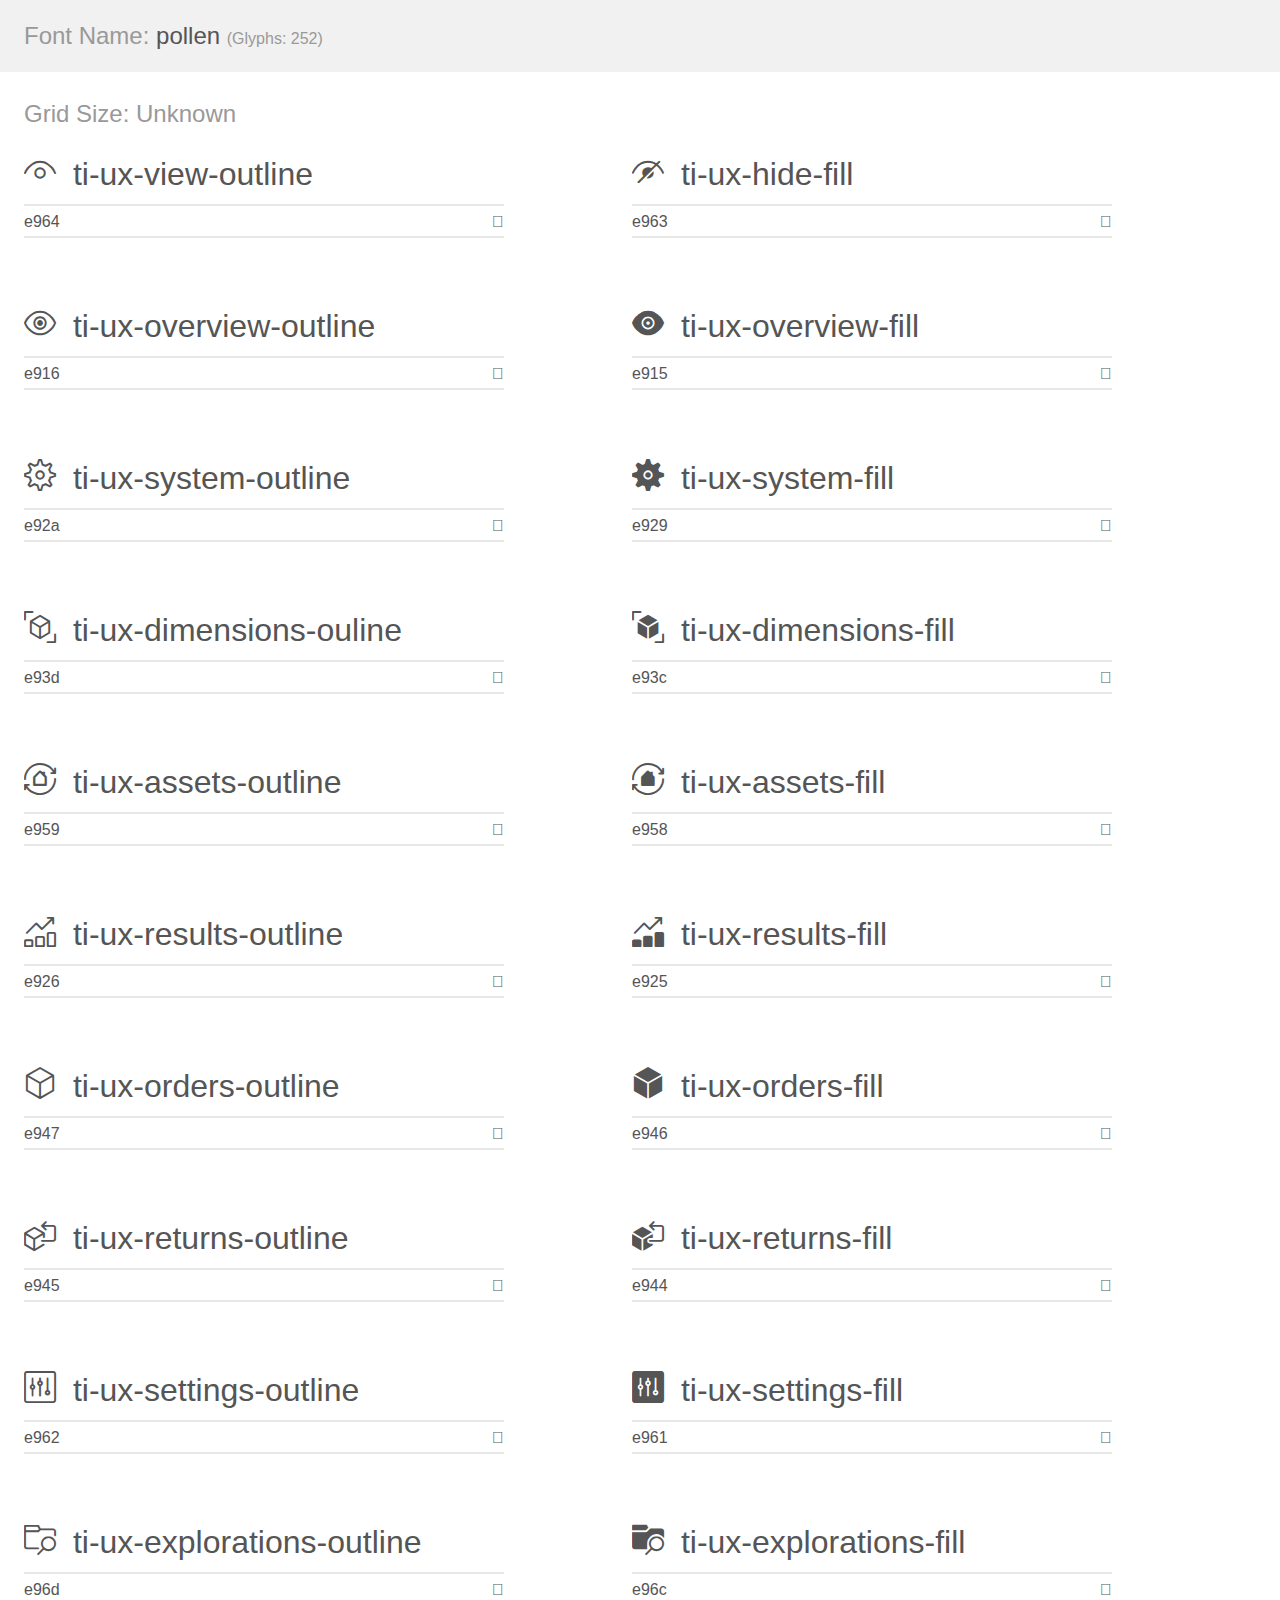
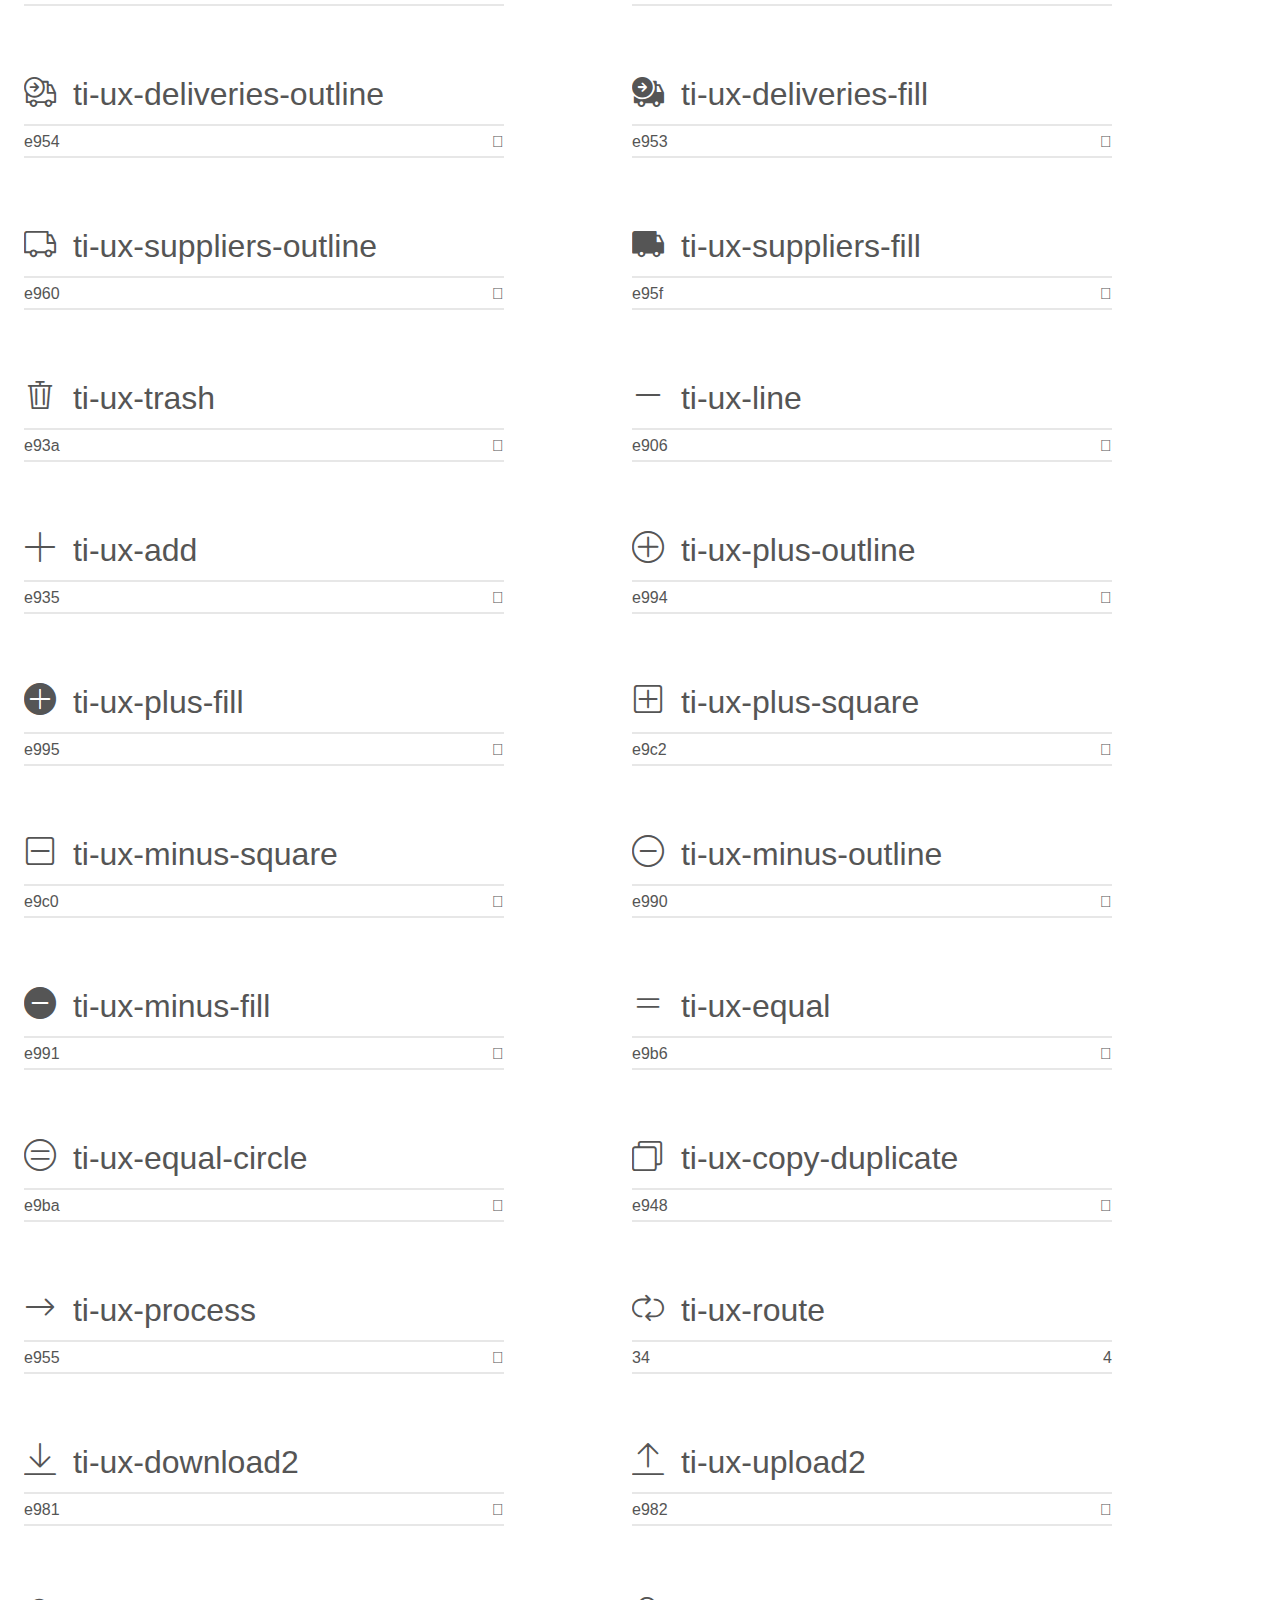
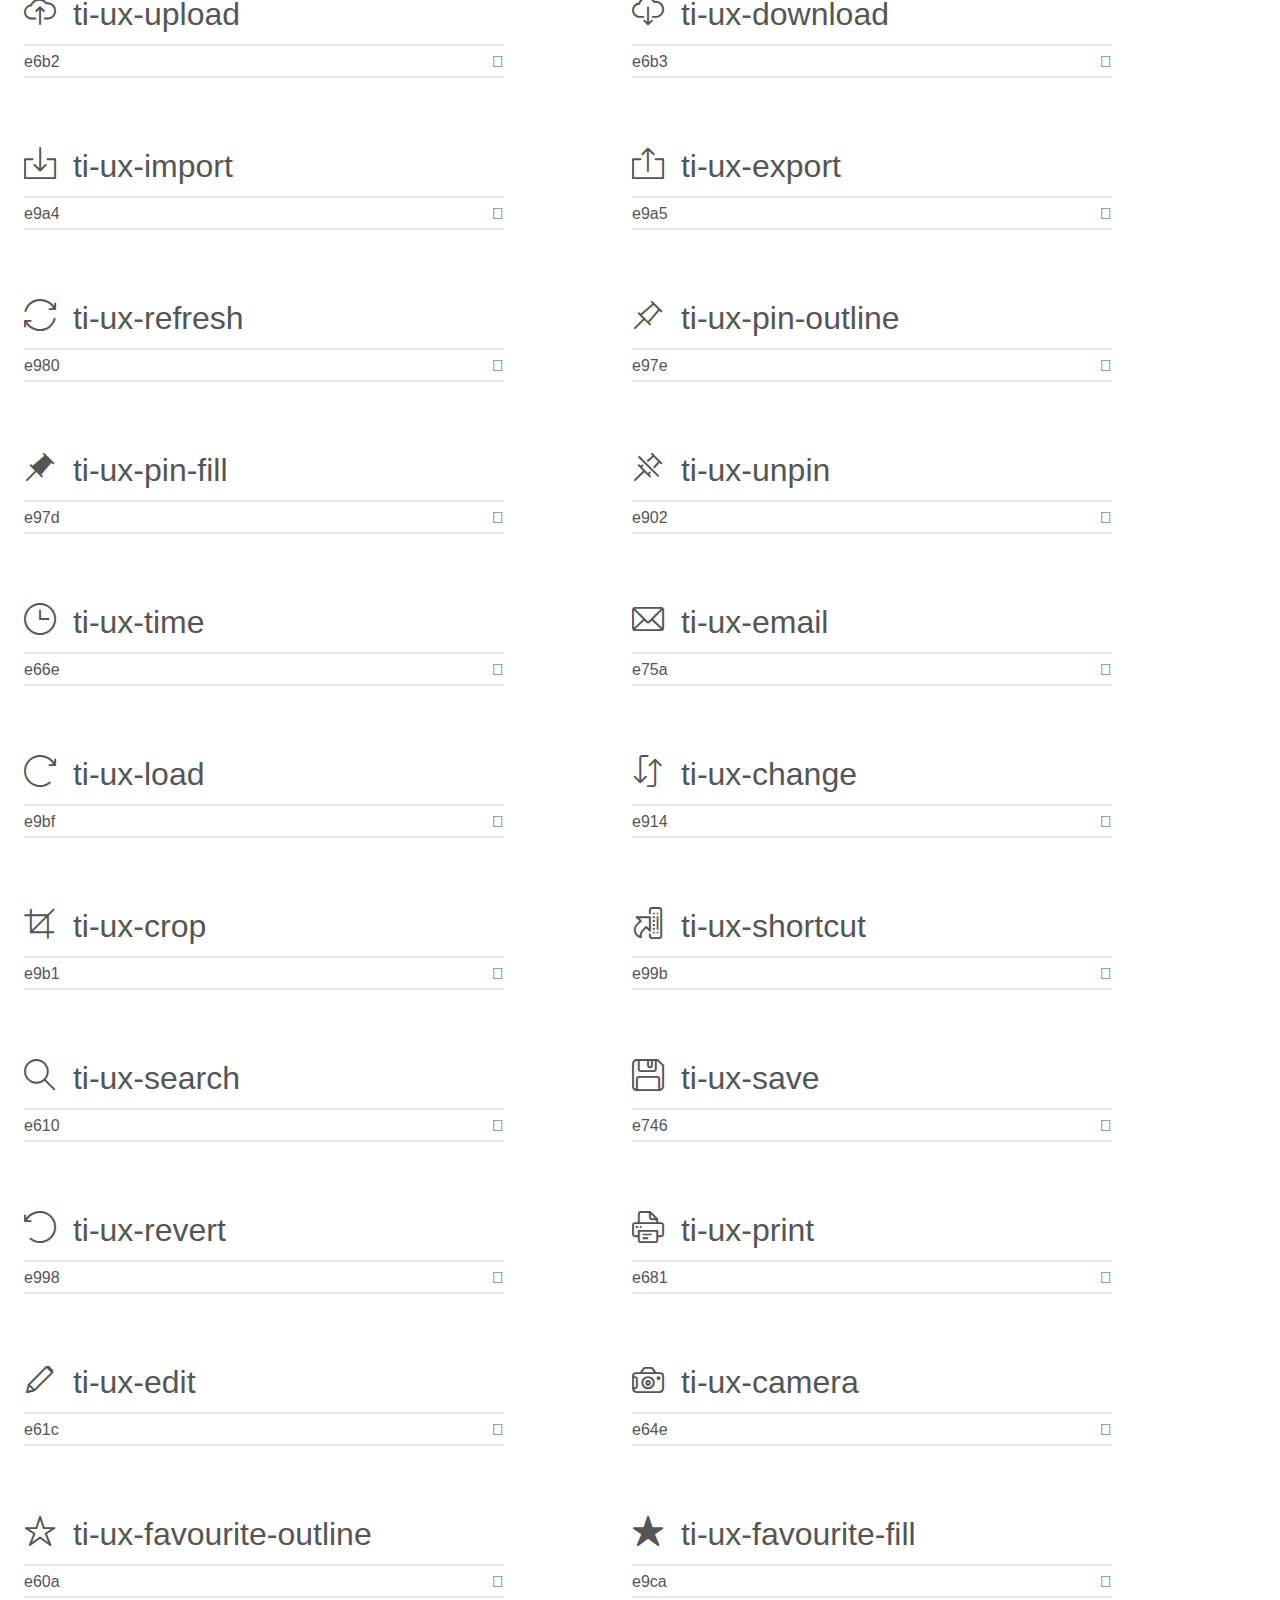
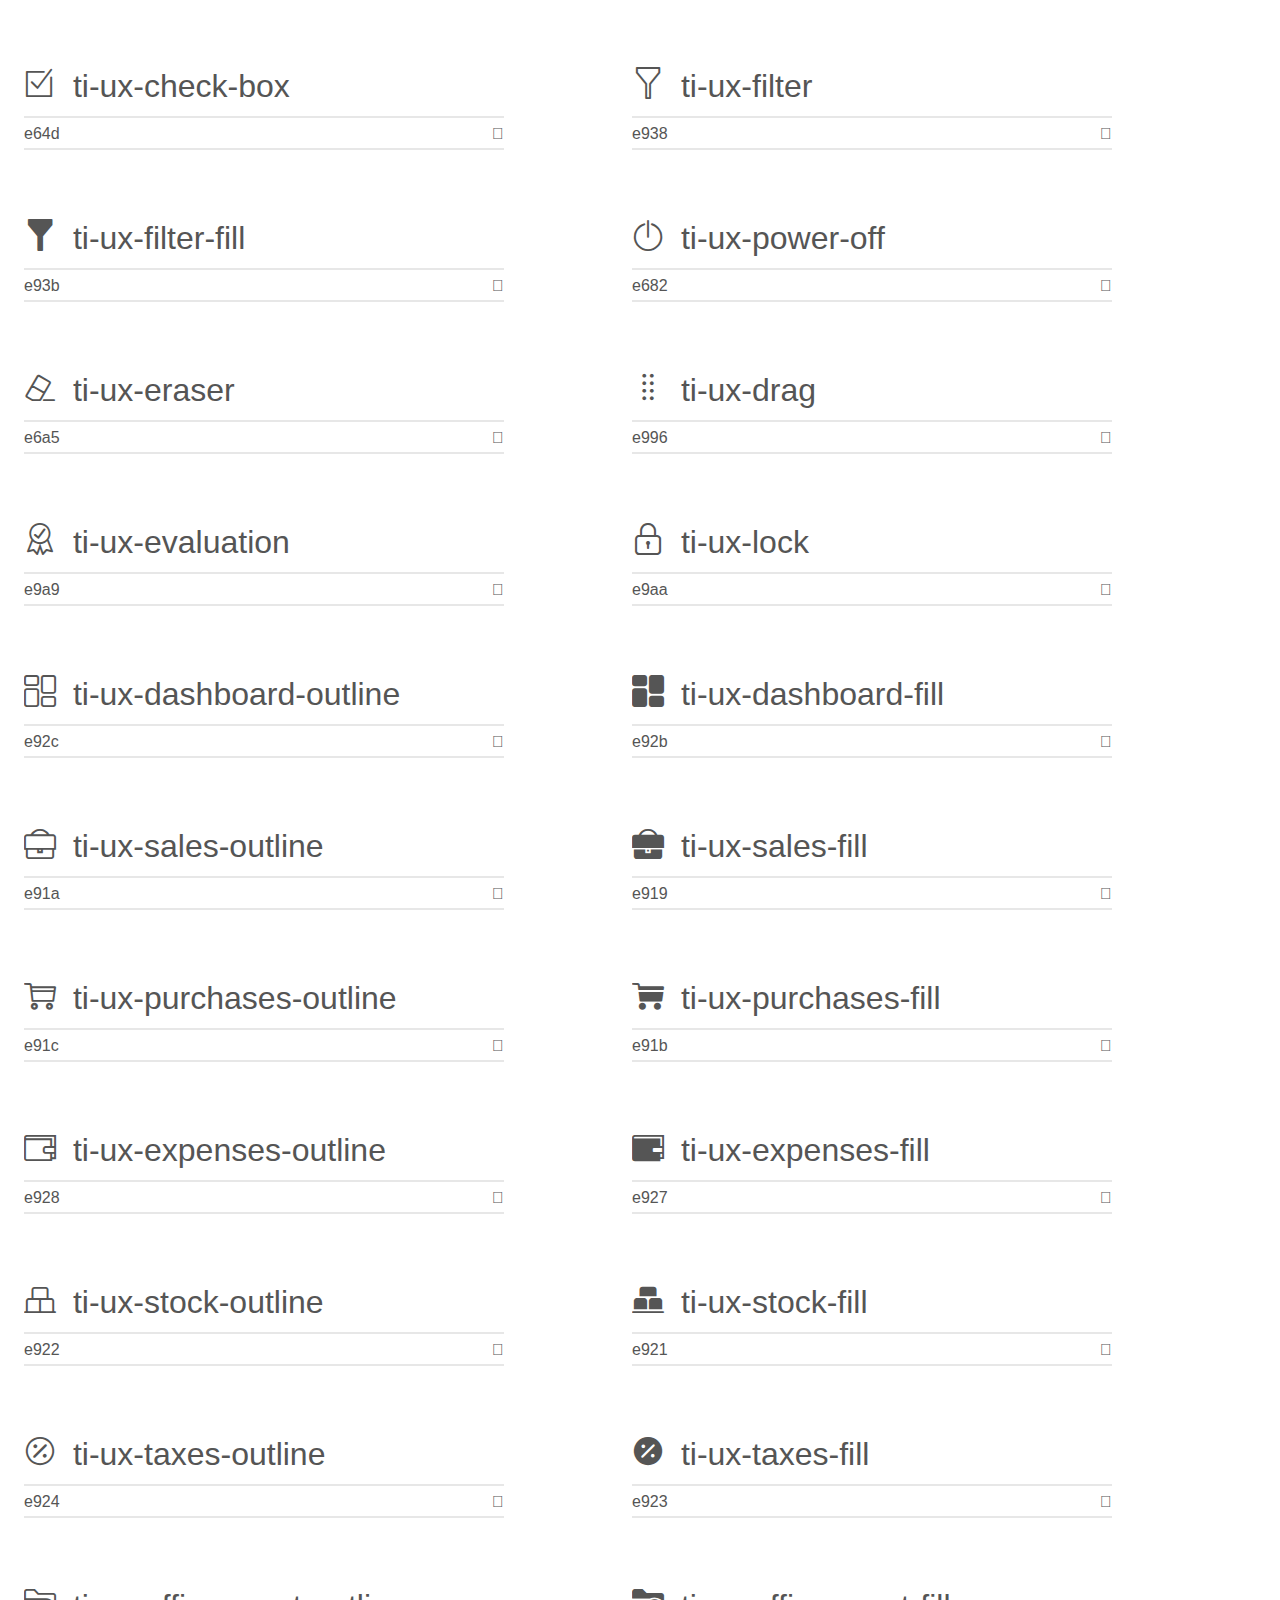
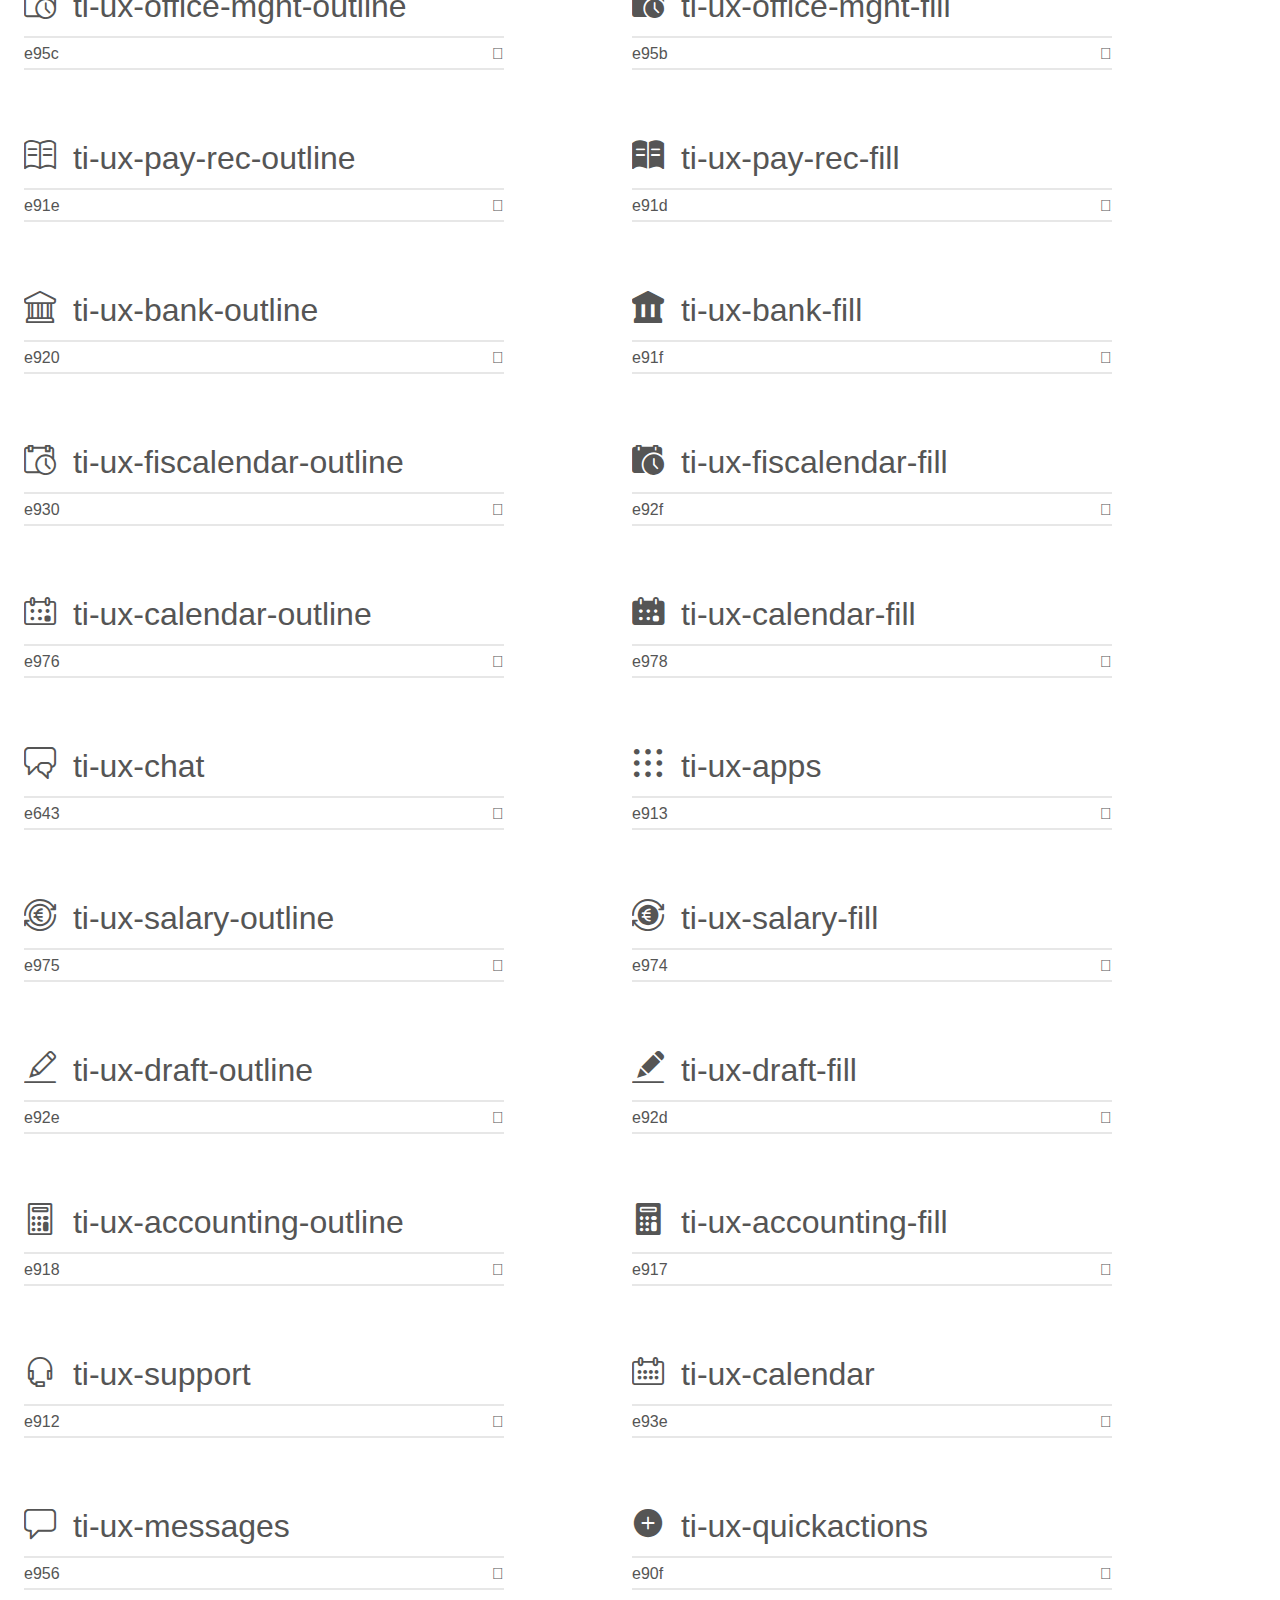
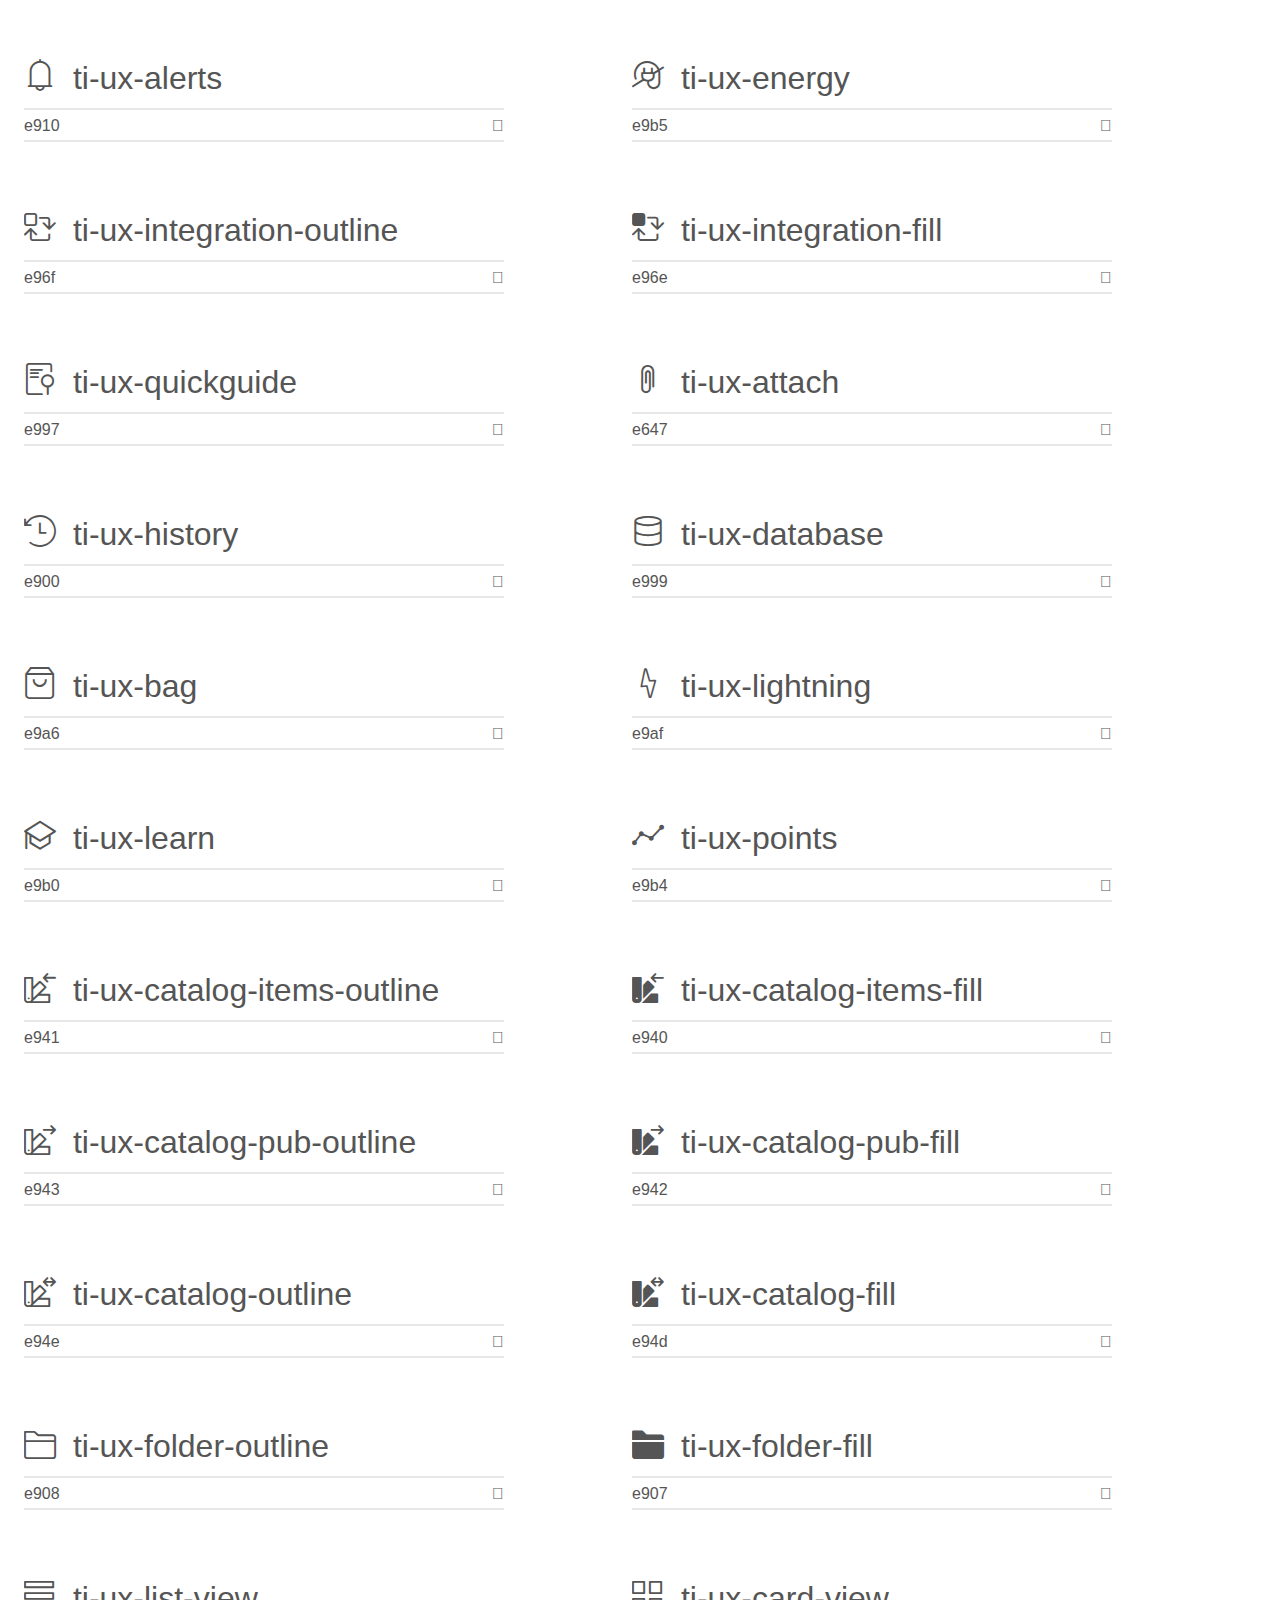
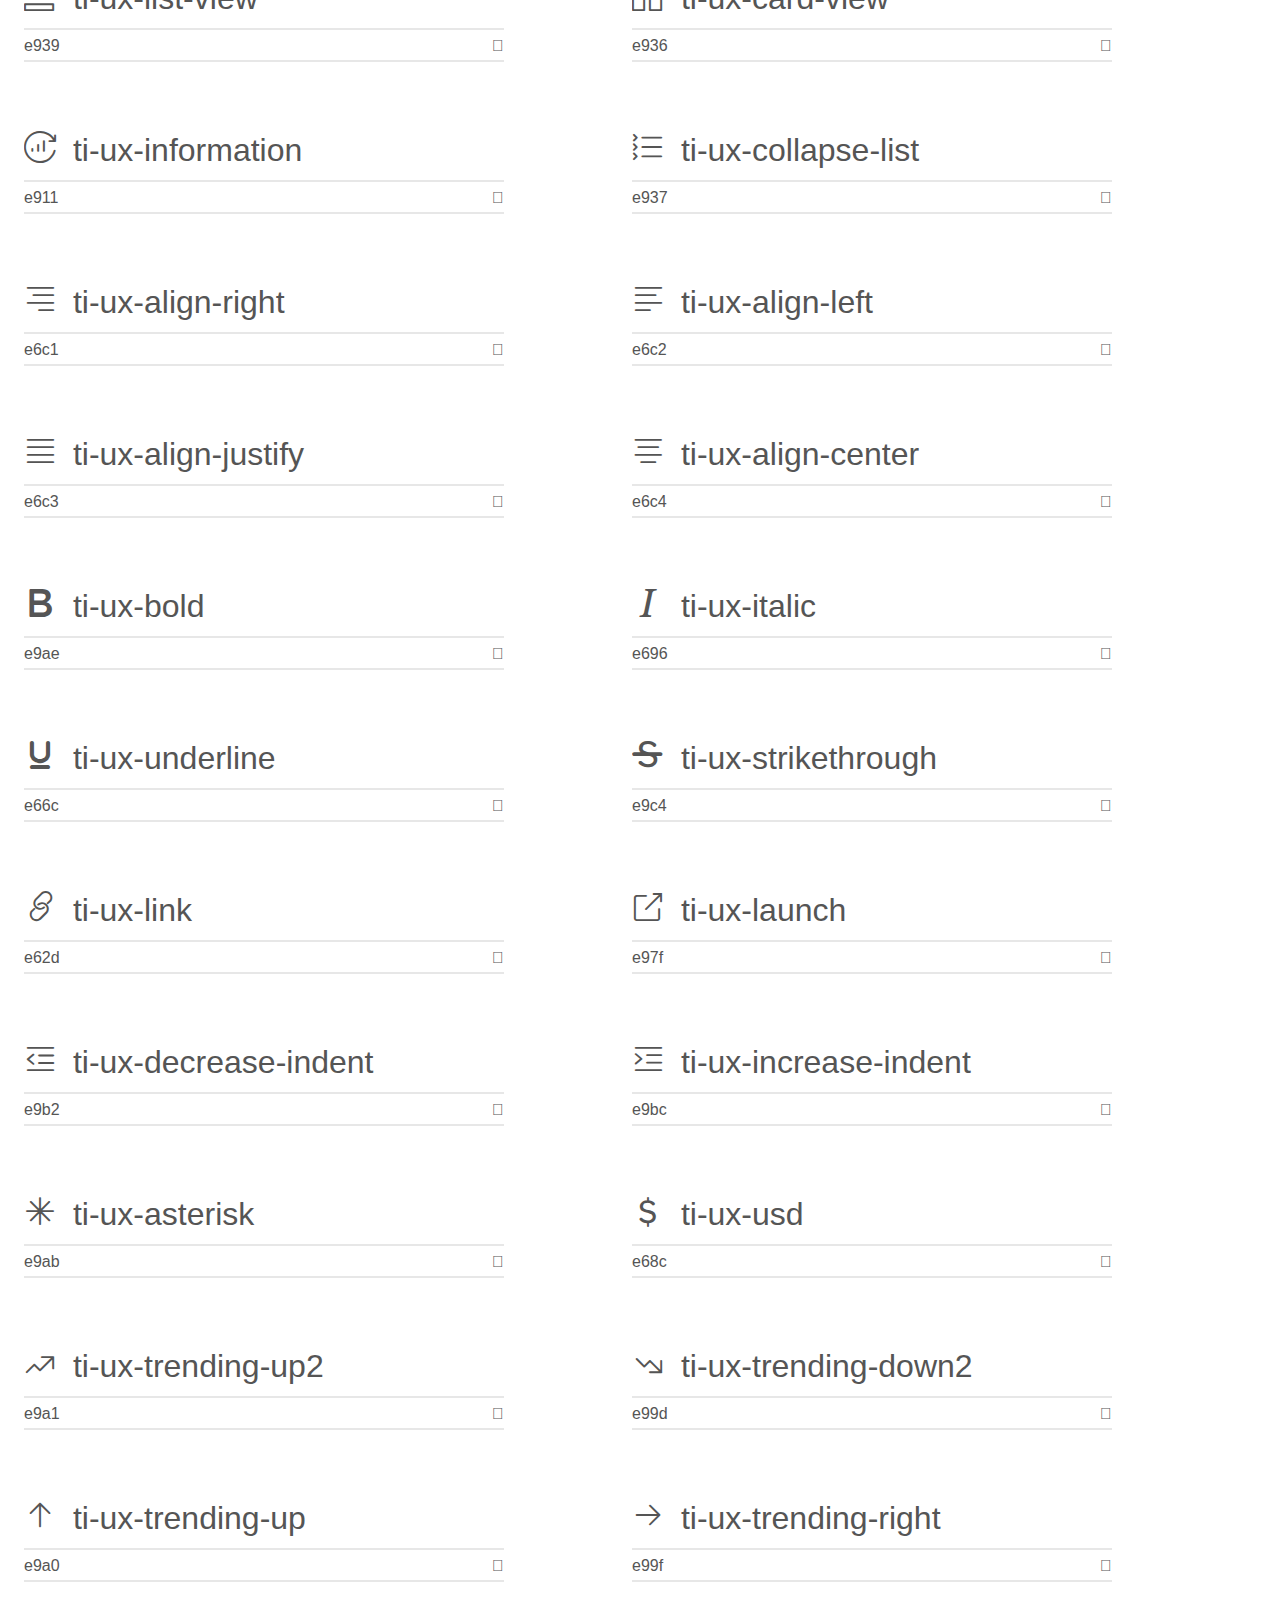
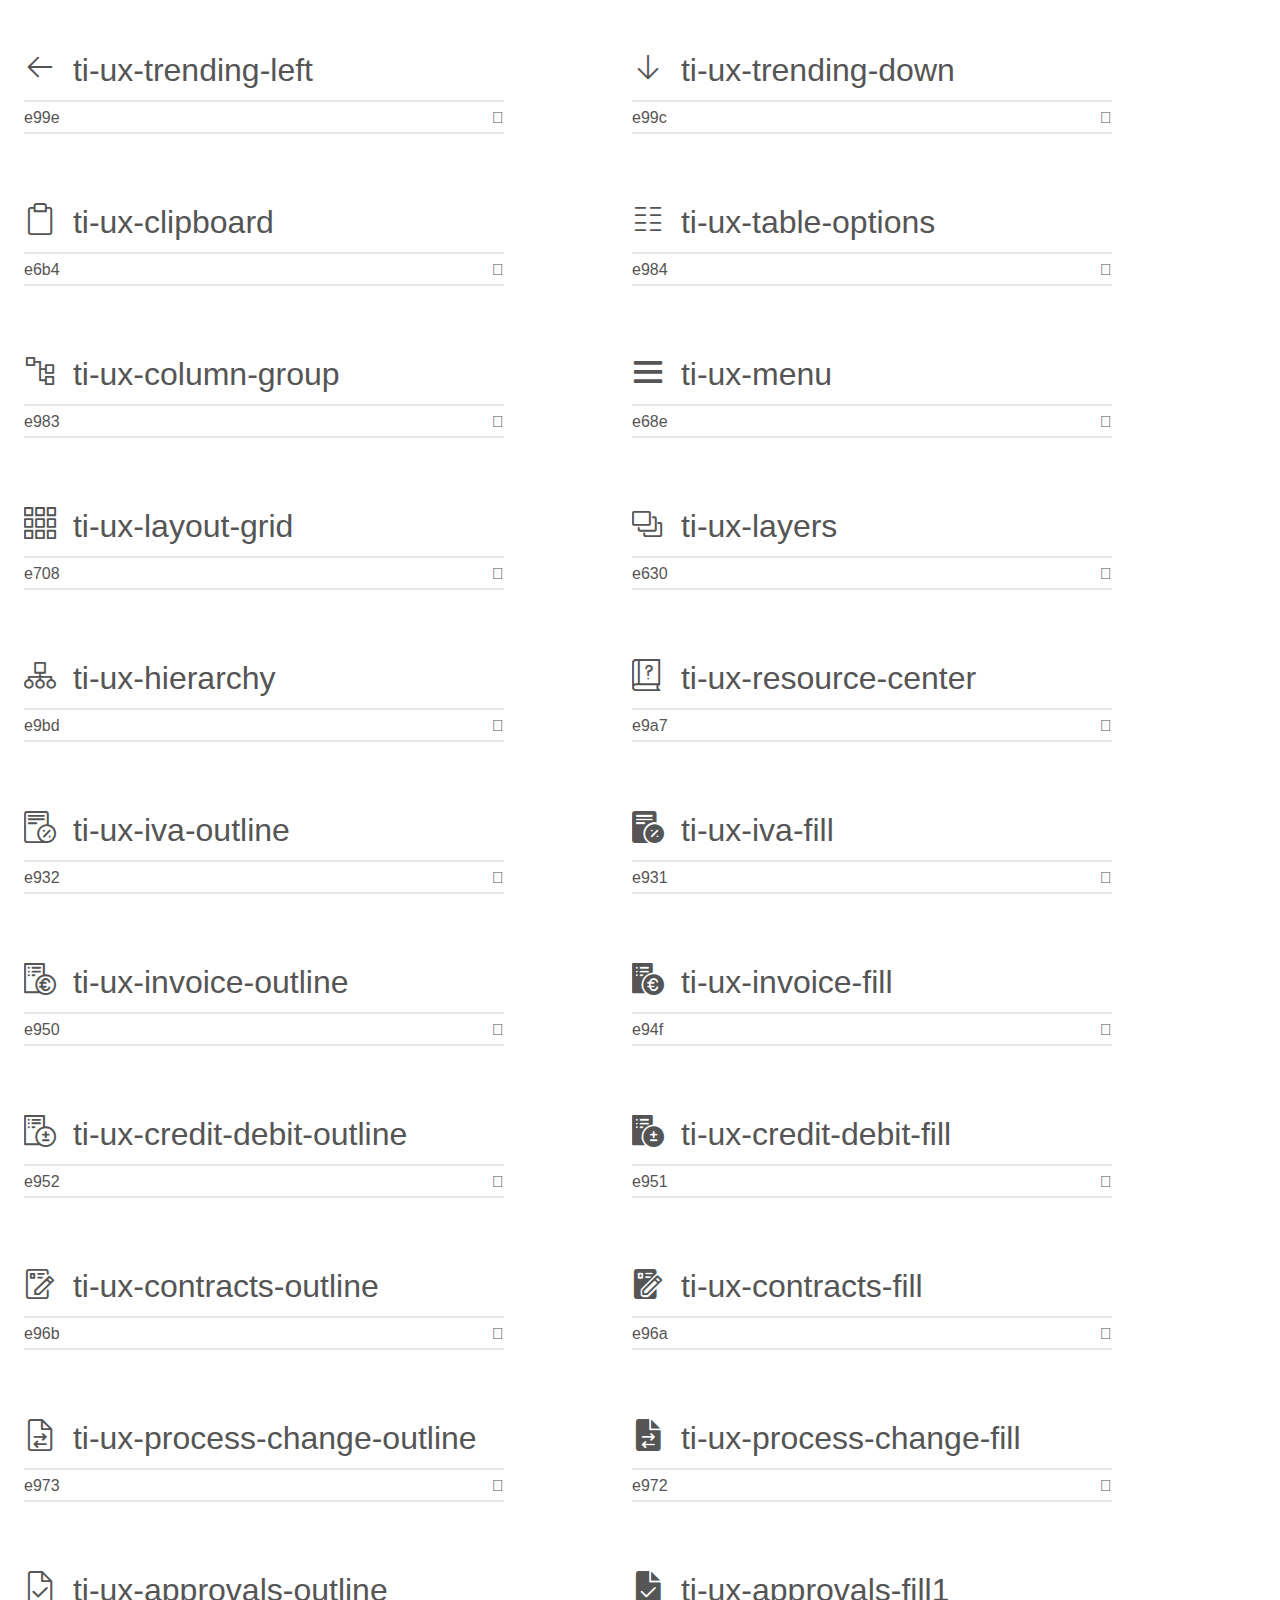
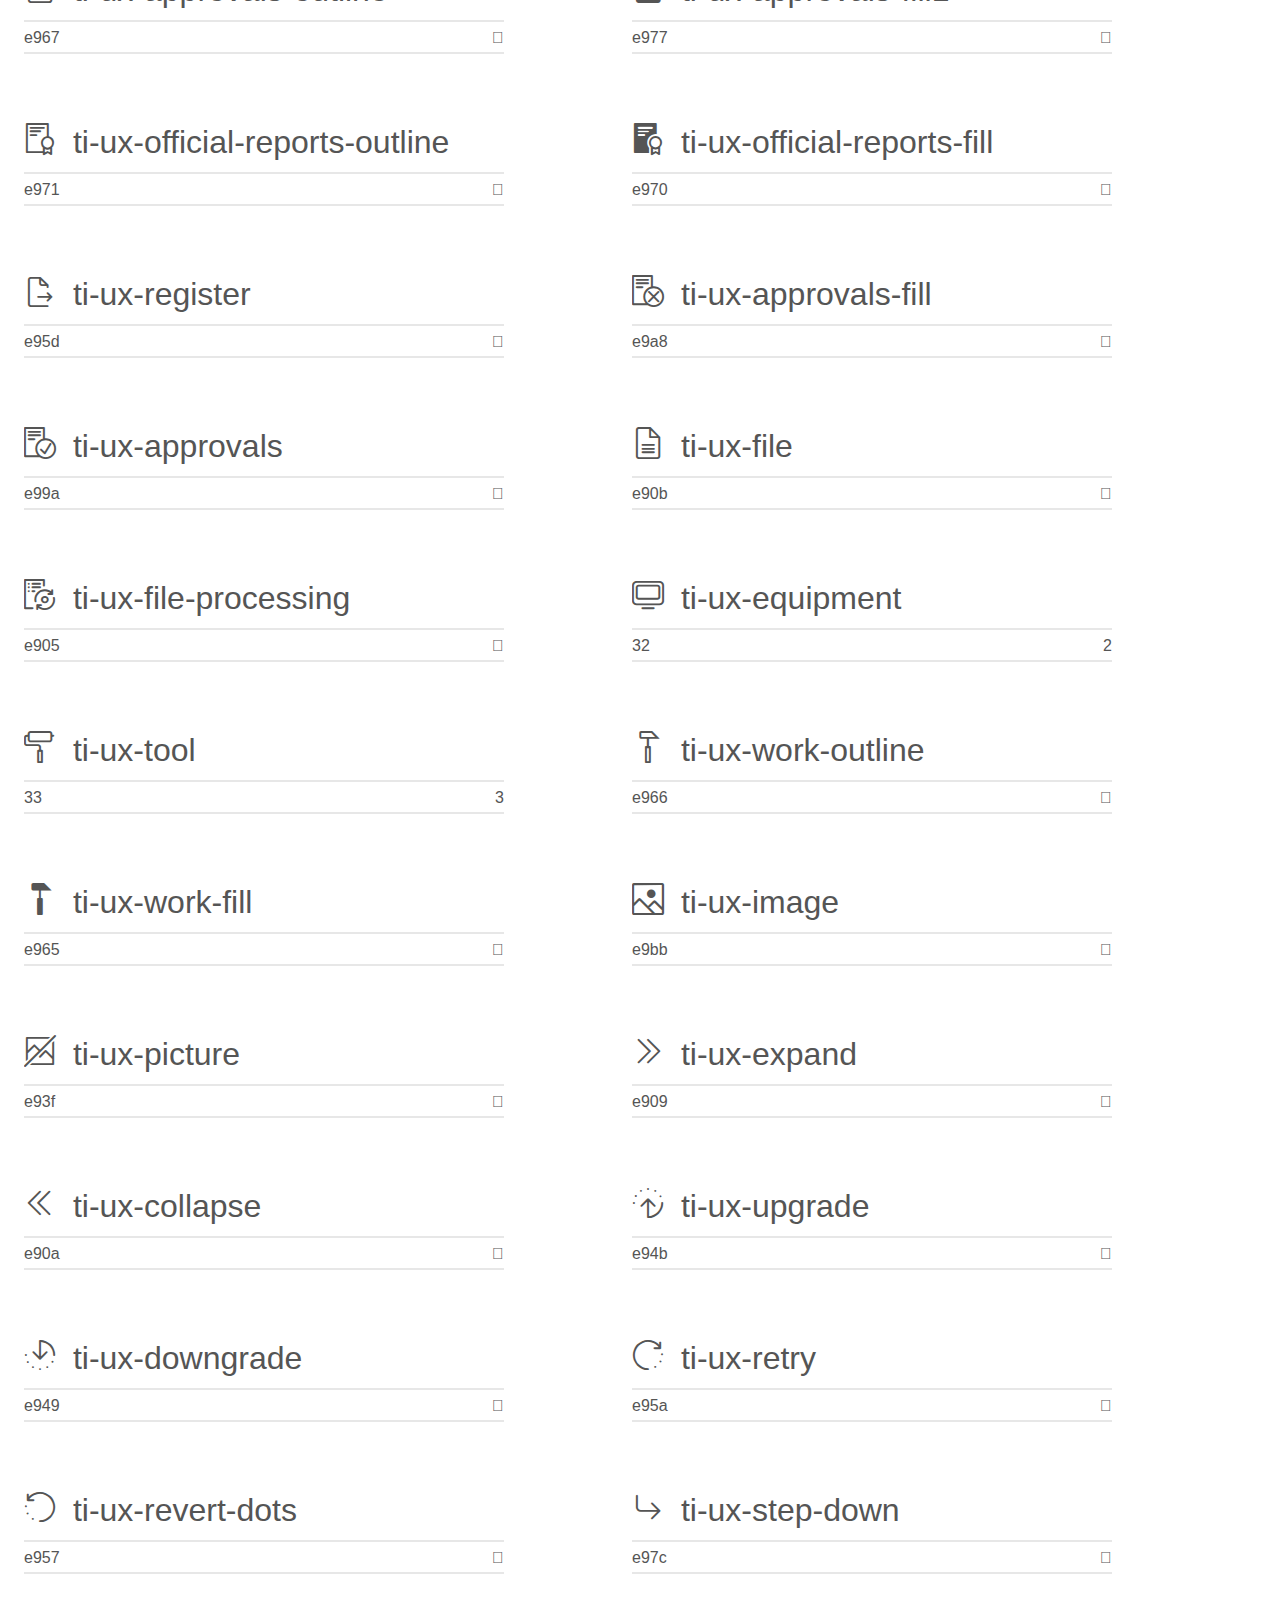
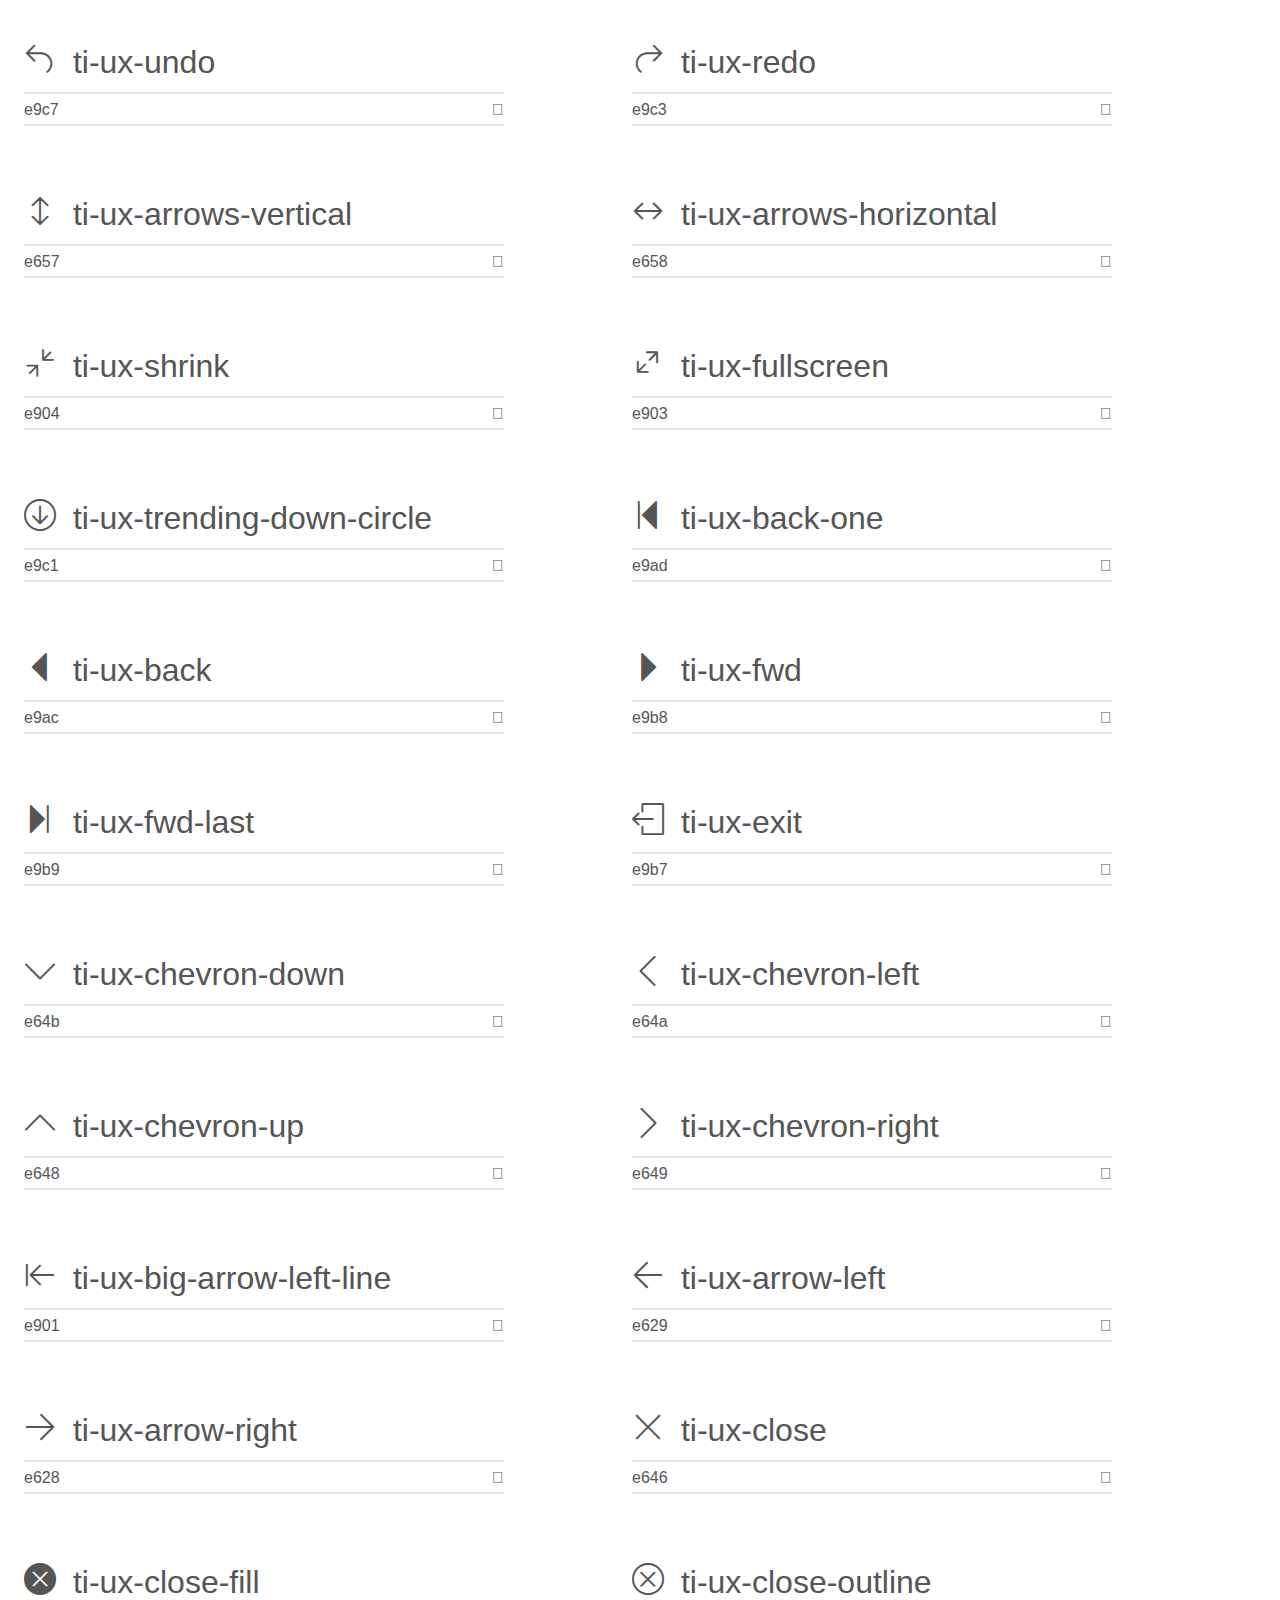
==== index.html @ dc91e749 "Create index file" ====
<!doctype html>
<html>
<head>
    <meta charset="utf-8">
    <title>IcoMoon Demo</title>
    <meta name="description" content="An Icon Font Generated By IcoMoon.io">
    <meta name="viewport" content="width=device-width, initial-scale=1">
    <link rel="stylesheet" href="demo-files/demo.css">
    <link rel="stylesheet" href="style.css"></head>
<body>
    <div class="bgc1 clearfix">
        <h1 class="mhmm mvm"><span class="fgc1">Font Name:</span> pollen <small class="fgc1">(Glyphs:&nbsp;252)</small></h1>
    </div>
    <div class="clearfix mhl ptl">
        <h1 class="mvm mtn fgc1">Grid Size: Unknown</h1>
        <div class="glyph fs1">
            <div class="clearfix bshadow0 pbs">
                <span class="ti-ux-view-outline"></span>
                <span class="mls"> ti-ux-view-outline</span>
            </div>
            <fieldset class="fs0 size1of1 clearfix hidden-false">
                <input type="text" readonly value="e964" class="unit size1of2" />
                <input type="text" maxlength="1" readonly value="&#xe964;" class="unitRight size1of2 talign-right" />
            </fieldset>
            <div class="fs0 bshadow0 clearfix hidden-true">
                <span class="unit pvs fgc1">liga: </span>
                <input type="text" readonly value="" class="liga unitRight" />
            </div>
        </div>
        <div class="glyph fs1">
            <div class="clearfix bshadow0 pbs">
                <span class="ti-ux-hide-fill"></span>
                <span class="mls"> ti-ux-hide-fill</span>
            </div>
            <fieldset class="fs0 size1of1 clearfix hidden-false">
                <input type="text" readonly value="e963" class="unit size1of2" />
                <input type="text" maxlength="1" readonly value="&#xe963;" class="unitRight size1of2 talign-right" />
            </fieldset>
            <div class="fs0 bshadow0 clearfix hidden-true">
                <span class="unit pvs fgc1">liga: </span>
                <input type="text" readonly value="" class="liga unitRight" />
            </div>
        </div>
        <div class="glyph fs1">
            <div class="clearfix bshadow0 pbs">
                <span class="ti-ux-overview-outline"></span>
                <span class="mls"> ti-ux-overview-outline</span>
            </div>
            <fieldset class="fs0 size1of1 clearfix hidden-false">
                <input type="text" readonly value="e916" class="unit size1of2" />
                <input type="text" maxlength="1" readonly value="&#xe916;" class="unitRight size1of2 talign-right" />
            </fieldset>
            <div class="fs0 bshadow0 clearfix hidden-true">
                <span class="unit pvs fgc1">liga: </span>
                <input type="text" readonly value="" class="liga unitRight" />
            </div>
        </div>
        <div class="glyph fs1">
            <div class="clearfix bshadow0 pbs">
                <span class="ti-ux-overview-fill"></span>
                <span class="mls"> ti-ux-overview-fill</span>
            </div>
            <fieldset class="fs0 size1of1 clearfix hidden-false">
                <input type="text" readonly value="e915" class="unit size1of2" />
                <input type="text" maxlength="1" readonly value="&#xe915;" class="unitRight size1of2 talign-right" />
            </fieldset>
            <div class="fs0 bshadow0 clearfix hidden-true">
                <span class="unit pvs fgc1">liga: </span>
                <input type="text" readonly value="" class="liga unitRight" />
            </div>
        </div>
        <div class="glyph fs1">
            <div class="clearfix bshadow0 pbs">
                <span class="ti-ux-system-outline"></span>
                <span class="mls"> ti-ux-system-outline</span>
            </div>
            <fieldset class="fs0 size1of1 clearfix hidden-false">
                <input type="text" readonly value="e92a" class="unit size1of2" />
                <input type="text" maxlength="1" readonly value="&#xe92a;" class="unitRight size1of2 talign-right" />
            </fieldset>
            <div class="fs0 bshadow0 clearfix hidden-true">
                <span class="unit pvs fgc1">liga: </span>
                <input type="text" readonly value="" class="liga unitRight" />
            </div>
        </div>
        <div class="glyph fs1">
            <div class="clearfix bshadow0 pbs">
                <span class="ti-ux-system-fill"></span>
                <span class="mls"> ti-ux-system-fill</span>
            </div>
            <fieldset class="fs0 size1of1 clearfix hidden-false">
                <input type="text" readonly value="e929" class="unit size1of2" />
                <input type="text" maxlength="1" readonly value="&#xe929;" class="unitRight size1of2 talign-right" />
            </fieldset>
            <div class="fs0 bshadow0 clearfix hidden-true">
                <span class="unit pvs fgc1">liga: </span>
                <input type="text" readonly value="" class="liga unitRight" />
            </div>
        </div>
        <div class="glyph fs1">
            <div class="clearfix bshadow0 pbs">
                <span class="ti-ux-dimensions-ouline"></span>
                <span class="mls"> ti-ux-dimensions-ouline</span>
            </div>
            <fieldset class="fs0 size1of1 clearfix hidden-false">
                <input type="text" readonly value="e93d" class="unit size1of2" />
                <input type="text" maxlength="1" readonly value="&#xe93d;" class="unitRight size1of2 talign-right" />
            </fieldset>
            <div class="fs0 bshadow0 clearfix hidden-true">
                <span class="unit pvs fgc1">liga: </span>
                <input type="text" readonly value="" class="liga unitRight" />
            </div>
        </div>
        <div class="glyph fs1">
            <div class="clearfix bshadow0 pbs">
                <span class="ti-ux-dimensions-fill"></span>
                <span class="mls"> ti-ux-dimensions-fill</span>
            </div>
            <fieldset class="fs0 size1of1 clearfix hidden-false">
                <input type="text" readonly value="e93c" class="unit size1of2" />
                <input type="text" maxlength="1" readonly value="&#xe93c;" class="unitRight size1of2 talign-right" />
            </fieldset>
            <div class="fs0 bshadow0 clearfix hidden-true">
                <span class="unit pvs fgc1">liga: </span>
                <input type="text" readonly value="" class="liga unitRight" />
            </div>
        </div>
        <div class="glyph fs1">
            <div class="clearfix bshadow0 pbs">
                <span class="ti-ux-assets-outline"></span>
                <span class="mls"> ti-ux-assets-outline</span>
            </div>
            <fieldset class="fs0 size1of1 clearfix hidden-false">
                <input type="text" readonly value="e959" class="unit size1of2" />
                <input type="text" maxlength="1" readonly value="&#xe959;" class="unitRight size1of2 talign-right" />
            </fieldset>
            <div class="fs0 bshadow0 clearfix hidden-true">
                <span class="unit pvs fgc1">liga: </span>
                <input type="text" readonly value="" class="liga unitRight" />
            </div>
        </div>
        <div class="glyph fs1">
            <div class="clearfix bshadow0 pbs">
                <span class="ti-ux-assets-fill"></span>
                <span class="mls"> ti-ux-assets-fill</span>
            </div>
            <fieldset class="fs0 size1of1 clearfix hidden-false">
                <input type="text" readonly value="e958" class="unit size1of2" />
                <input type="text" maxlength="1" readonly value="&#xe958;" class="unitRight size1of2 talign-right" />
            </fieldset>
            <div class="fs0 bshadow0 clearfix hidden-true">
                <span class="unit pvs fgc1">liga: </span>
                <input type="text" readonly value="" class="liga unitRight" />
            </div>
        </div>
        <div class="glyph fs1">
            <div class="clearfix bshadow0 pbs">
                <span class="ti-ux-results-outline"></span>
                <span class="mls"> ti-ux-results-outline</span>
            </div>
            <fieldset class="fs0 size1of1 clearfix hidden-false">
                <input type="text" readonly value="e926" class="unit size1of2" />
                <input type="text" maxlength="1" readonly value="&#xe926;" class="unitRight size1of2 talign-right" />
            </fieldset>
            <div class="fs0 bshadow0 clearfix hidden-true">
                <span class="unit pvs fgc1">liga: </span>
                <input type="text" readonly value="" class="liga unitRight" />
            </div>
        </div>
        <div class="glyph fs1">
            <div class="clearfix bshadow0 pbs">
                <span class="ti-ux-results-fill"></span>
                <span class="mls"> ti-ux-results-fill</span>
            </div>
            <fieldset class="fs0 size1of1 clearfix hidden-false">
                <input type="text" readonly value="e925" class="unit size1of2" />
                <input type="text" maxlength="1" readonly value="&#xe925;" class="unitRight size1of2 talign-right" />
            </fieldset>
            <div class="fs0 bshadow0 clearfix hidden-true">
                <span class="unit pvs fgc1">liga: </span>
                <input type="text" readonly value="" class="liga unitRight" />
            </div>
        </div>
        <div class="glyph fs1">
            <div class="clearfix bshadow0 pbs">
                <span class="ti-ux-orders-outline"></span>
                <span class="mls"> ti-ux-orders-outline</span>
            </div>
            <fieldset class="fs0 size1of1 clearfix hidden-false">
                <input type="text" readonly value="e947" class="unit size1of2" />
                <input type="text" maxlength="1" readonly value="&#xe947;" class="unitRight size1of2 talign-right" />
            </fieldset>
            <div class="fs0 bshadow0 clearfix hidden-true">
                <span class="unit pvs fgc1">liga: </span>
                <input type="text" readonly value="" class="liga unitRight" />
            </div>
        </div>
        <div class="glyph fs1">
            <div class="clearfix bshadow0 pbs">
                <span class="ti-ux-orders-fill"></span>
                <span class="mls"> ti-ux-orders-fill</span>
            </div>
            <fieldset class="fs0 size1of1 clearfix hidden-false">
                <input type="text" readonly value="e946" class="unit size1of2" />
                <input type="text" maxlength="1" readonly value="&#xe946;" class="unitRight size1of2 talign-right" />
            </fieldset>
            <div class="fs0 bshadow0 clearfix hidden-true">
                <span class="unit pvs fgc1">liga: </span>
                <input type="text" readonly value="" class="liga unitRight" />
            </div>
        </div>
        <div class="glyph fs1">
            <div class="clearfix bshadow0 pbs">
                <span class="ti-ux-returns-outline"></span>
                <span class="mls"> ti-ux-returns-outline</span>
            </div>
            <fieldset class="fs0 size1of1 clearfix hidden-false">
                <input type="text" readonly value="e945" class="unit size1of2" />
                <input type="text" maxlength="1" readonly value="&#xe945;" class="unitRight size1of2 talign-right" />
            </fieldset>
            <div class="fs0 bshadow0 clearfix hidden-true">
                <span class="unit pvs fgc1">liga: </span>
                <input type="text" readonly value="" class="liga unitRight" />
            </div>
        </div>
        <div class="glyph fs1">
            <div class="clearfix bshadow0 pbs">
                <span class="ti-ux-returns-fill"></span>
                <span class="mls"> ti-ux-returns-fill</span>
            </div>
            <fieldset class="fs0 size1of1 clearfix hidden-false">
                <input type="text" readonly value="e944" class="unit size1of2" />
                <input type="text" maxlength="1" readonly value="&#xe944;" class="unitRight size1of2 talign-right" />
            </fieldset>
            <div class="fs0 bshadow0 clearfix hidden-true">
                <span class="unit pvs fgc1">liga: </span>
                <input type="text" readonly value="" class="liga unitRight" />
            </div>
        </div>
        <div class="glyph fs1">
            <div class="clearfix bshadow0 pbs">
                <span class="ti-ux-settings-outline"></span>
                <span class="mls"> ti-ux-settings-outline</span>
            </div>
            <fieldset class="fs0 size1of1 clearfix hidden-false">
                <input type="text" readonly value="e962" class="unit size1of2" />
                <input type="text" maxlength="1" readonly value="&#xe962;" class="unitRight size1of2 talign-right" />
            </fieldset>
            <div class="fs0 bshadow0 clearfix hidden-true">
                <span class="unit pvs fgc1">liga: </span>
                <input type="text" readonly value="" class="liga unitRight" />
            </div>
        </div>
        <div class="glyph fs1">
            <div class="clearfix bshadow0 pbs">
                <span class="ti-ux-settings-fill"></span>
                <span class="mls"> ti-ux-settings-fill</span>
            </div>
            <fieldset class="fs0 size1of1 clearfix hidden-false">
                <input type="text" readonly value="e961" class="unit size1of2" />
                <input type="text" maxlength="1" readonly value="&#xe961;" class="unitRight size1of2 talign-right" />
            </fieldset>
            <div class="fs0 bshadow0 clearfix hidden-true">
                <span class="unit pvs fgc1">liga: </span>
                <input type="text" readonly value="" class="liga unitRight" />
            </div>
        </div>
        <div class="glyph fs1">
            <div class="clearfix bshadow0 pbs">
                <span class="ti-ux-explorations-outline"></span>
                <span class="mls"> ti-ux-explorations-outline</span>
            </div>
            <fieldset class="fs0 size1of1 clearfix hidden-false">
                <input type="text" readonly value="e96d" class="unit size1of2" />
                <input type="text" maxlength="1" readonly value="&#xe96d;" class="unitRight size1of2 talign-right" />
            </fieldset>
            <div class="fs0 bshadow0 clearfix hidden-true">
                <span class="unit pvs fgc1">liga: </span>
                <input type="text" readonly value="" class="liga unitRight" />
            </div>
        </div>
        <div class="glyph fs1">
            <div class="clearfix bshadow0 pbs">
                <span class="ti-ux-explorations-fill"></span>
                <span class="mls"> ti-ux-explorations-fill</span>
            </div>
            <fieldset class="fs0 size1of1 clearfix hidden-false">
                <input type="text" readonly value="e96c" class="unit size1of2" />
                <input type="text" maxlength="1" readonly value="&#xe96c;" class="unitRight size1of2 talign-right" />
            </fieldset>
            <div class="fs0 bshadow0 clearfix hidden-true">
                <span class="unit pvs fgc1">liga: </span>
                <input type="text" readonly value="" class="liga unitRight" />
            </div>
        </div>
        <div class="glyph fs1">
            <div class="clearfix bshadow0 pbs">
                <span class="ti-ux-deliveries-outline"></span>
                <span class="mls"> ti-ux-deliveries-outline</span>
            </div>
            <fieldset class="fs0 size1of1 clearfix hidden-false">
                <input type="text" readonly value="e954" class="unit size1of2" />
                <input type="text" maxlength="1" readonly value="&#xe954;" class="unitRight size1of2 talign-right" />
            </fieldset>
            <div class="fs0 bshadow0 clearfix hidden-true">
                <span class="unit pvs fgc1">liga: </span>
                <input type="text" readonly value="" class="liga unitRight" />
            </div>
        </div>
        <div class="glyph fs1">
            <div class="clearfix bshadow0 pbs">
                <span class="ti-ux-deliveries-fill"></span>
                <span class="mls"> ti-ux-deliveries-fill</span>
            </div>
            <fieldset class="fs0 size1of1 clearfix hidden-false">
                <input type="text" readonly value="e953" class="unit size1of2" />
                <input type="text" maxlength="1" readonly value="&#xe953;" class="unitRight size1of2 talign-right" />
            </fieldset>
            <div class="fs0 bshadow0 clearfix hidden-true">
                <span class="unit pvs fgc1">liga: </span>
                <input type="text" readonly value="" class="liga unitRight" />
            </div>
        </div>
        <div class="glyph fs1">
            <div class="clearfix bshadow0 pbs">
                <span class="ti-ux-suppliers-outline"></span>
                <span class="mls"> ti-ux-suppliers-outline</span>
            </div>
            <fieldset class="fs0 size1of1 clearfix hidden-false">
                <input type="text" readonly value="e960" class="unit size1of2" />
                <input type="text" maxlength="1" readonly value="&#xe960;" class="unitRight size1of2 talign-right" />
            </fieldset>
            <div class="fs0 bshadow0 clearfix hidden-true">
                <span class="unit pvs fgc1">liga: </span>
                <input type="text" readonly value="" class="liga unitRight" />
            </div>
        </div>
        <div class="glyph fs1">
            <div class="clearfix bshadow0 pbs">
                <span class="ti-ux-suppliers-fill"></span>
                <span class="mls"> ti-ux-suppliers-fill</span>
            </div>
            <fieldset class="fs0 size1of1 clearfix hidden-false">
                <input type="text" readonly value="e95f" class="unit size1of2" />
                <input type="text" maxlength="1" readonly value="&#xe95f;" class="unitRight size1of2 talign-right" />
            </fieldset>
            <div class="fs0 bshadow0 clearfix hidden-true">
                <span class="unit pvs fgc1">liga: </span>
                <input type="text" readonly value="" class="liga unitRight" />
            </div>
        </div>
        <div class="glyph fs1">
            <div class="clearfix bshadow0 pbs">
                <span class="ti-ux-trash"></span>
                <span class="mls"> ti-ux-trash</span>
            </div>
            <fieldset class="fs0 size1of1 clearfix hidden-false">
                <input type="text" readonly value="e93a" class="unit size1of2" />
                <input type="text" maxlength="1" readonly value="&#xe93a;" class="unitRight size1of2 talign-right" />
            </fieldset>
            <div class="fs0 bshadow0 clearfix hidden-true">
                <span class="unit pvs fgc1">liga: </span>
                <input type="text" readonly value="" class="liga unitRight" />
            </div>
        </div>
        <div class="glyph fs1">
            <div class="clearfix bshadow0 pbs">
                <span class="ti-ux-line"></span>
                <span class="mls"> ti-ux-line</span>
            </div>
            <fieldset class="fs0 size1of1 clearfix hidden-false">
                <input type="text" readonly value="e906" class="unit size1of2" />
                <input type="text" maxlength="1" readonly value="&#xe906;" class="unitRight size1of2 talign-right" />
            </fieldset>
            <div class="fs0 bshadow0 clearfix hidden-true">
                <span class="unit pvs fgc1">liga: </span>
                <input type="text" readonly value="" class="liga unitRight" />
            </div>
        </div>
        <div class="glyph fs1">
            <div class="clearfix bshadow0 pbs">
                <span class="ti-ux-add"></span>
                <span class="mls"> ti-ux-add</span>
            </div>
            <fieldset class="fs0 size1of1 clearfix hidden-false">
                <input type="text" readonly value="e935" class="unit size1of2" />
                <input type="text" maxlength="1" readonly value="&#xe935;" class="unitRight size1of2 talign-right" />
            </fieldset>
            <div class="fs0 bshadow0 clearfix hidden-true">
                <span class="unit pvs fgc1">liga: </span>
                <input type="text" readonly value="" class="liga unitRight" />
            </div>
        </div>
        <div class="glyph fs1">
            <div class="clearfix bshadow0 pbs">
                <span class="ti-ux-plus-outline"></span>
                <span class="mls"> ti-ux-plus-outline</span>
            </div>
            <fieldset class="fs0 size1of1 clearfix hidden-false">
                <input type="text" readonly value="e994" class="unit size1of2" />
                <input type="text" maxlength="1" readonly value="&#xe994;" class="unitRight size1of2 talign-right" />
            </fieldset>
            <div class="fs0 bshadow0 clearfix hidden-true">
                <span class="unit pvs fgc1">liga: </span>
                <input type="text" readonly value="" class="liga unitRight" />
            </div>
        </div>
        <div class="glyph fs1">
            <div class="clearfix bshadow0 pbs">
                <span class="ti-ux-plus-fill"></span>
                <span class="mls"> ti-ux-plus-fill</span>
            </div>
            <fieldset class="fs0 size1of1 clearfix hidden-false">
                <input type="text" readonly value="e995" class="unit size1of2" />
                <input type="text" maxlength="1" readonly value="&#xe995;" class="unitRight size1of2 talign-right" />
            </fieldset>
            <div class="fs0 bshadow0 clearfix hidden-true">
                <span class="unit pvs fgc1">liga: </span>
                <input type="text" readonly value="" class="liga unitRight" />
            </div>
        </div>
        <div class="glyph fs1">
            <div class="clearfix bshadow0 pbs">
                <span class="ti-ux-plus-square"></span>
                <span class="mls"> ti-ux-plus-square</span>
            </div>
            <fieldset class="fs0 size1of1 clearfix hidden-false">
                <input type="text" readonly value="e9c2" class="unit size1of2" />
                <input type="text" maxlength="1" readonly value="&#xe9c2;" class="unitRight size1of2 talign-right" />
            </fieldset>
            <div class="fs0 bshadow0 clearfix hidden-true">
                <span class="unit pvs fgc1">liga: </span>
                <input type="text" readonly value="" class="liga unitRight" />
            </div>
        </div>
        <div class="glyph fs1">
            <div class="clearfix bshadow0 pbs">
                <span class="ti-ux-minus-square"></span>
                <span class="mls"> ti-ux-minus-square</span>
            </div>
            <fieldset class="fs0 size1of1 clearfix hidden-false">
                <input type="text" readonly value="e9c0" class="unit size1of2" />
                <input type="text" maxlength="1" readonly value="&#xe9c0;" class="unitRight size1of2 talign-right" />
            </fieldset>
            <div class="fs0 bshadow0 clearfix hidden-true">
                <span class="unit pvs fgc1">liga: </span>
                <input type="text" readonly value="" class="liga unitRight" />
            </div>
        </div>
        <div class="glyph fs1">
            <div class="clearfix bshadow0 pbs">
                <span class="ti-ux-minus-outline"></span>
                <span class="mls"> ti-ux-minus-outline</span>
            </div>
            <fieldset class="fs0 size1of1 clearfix hidden-false">
                <input type="text" readonly value="e990" class="unit size1of2" />
                <input type="text" maxlength="1" readonly value="&#xe990;" class="unitRight size1of2 talign-right" />
            </fieldset>
            <div class="fs0 bshadow0 clearfix hidden-true">
                <span class="unit pvs fgc1">liga: </span>
                <input type="text" readonly value="" class="liga unitRight" />
            </div>
        </div>
        <div class="glyph fs1">
            <div class="clearfix bshadow0 pbs">
                <span class="ti-ux-minus-fill"></span>
                <span class="mls"> ti-ux-minus-fill</span>
            </div>
            <fieldset class="fs0 size1of1 clearfix hidden-false">
                <input type="text" readonly value="e991" class="unit size1of2" />
                <input type="text" maxlength="1" readonly value="&#xe991;" class="unitRight size1of2 talign-right" />
            </fieldset>
            <div class="fs0 bshadow0 clearfix hidden-true">
                <span class="unit pvs fgc1">liga: </span>
                <input type="text" readonly value="" class="liga unitRight" />
            </div>
        </div>
        <div class="glyph fs1">
            <div class="clearfix bshadow0 pbs">
                <span class="ti-ux-equal"></span>
                <span class="mls"> ti-ux-equal</span>
            </div>
            <fieldset class="fs0 size1of1 clearfix hidden-false">
                <input type="text" readonly value="e9b6" class="unit size1of2" />
                <input type="text" maxlength="1" readonly value="&#xe9b6;" class="unitRight size1of2 talign-right" />
            </fieldset>
            <div class="fs0 bshadow0 clearfix hidden-true">
                <span class="unit pvs fgc1">liga: </span>
                <input type="text" readonly value="" class="liga unitRight" />
            </div>
        </div>
        <div class="glyph fs1">
            <div class="clearfix bshadow0 pbs">
                <span class="ti-ux-equal-circle"></span>
                <span class="mls"> ti-ux-equal-circle</span>
            </div>
            <fieldset class="fs0 size1of1 clearfix hidden-false">
                <input type="text" readonly value="e9ba" class="unit size1of2" />
                <input type="text" maxlength="1" readonly value="&#xe9ba;" class="unitRight size1of2 talign-right" />
            </fieldset>
            <div class="fs0 bshadow0 clearfix hidden-true">
                <span class="unit pvs fgc1">liga: </span>
                <input type="text" readonly value="" class="liga unitRight" />
            </div>
        </div>
        <div class="glyph fs1">
            <div class="clearfix bshadow0 pbs">
                <span class="ti-ux-copy-duplicate"></span>
                <span class="mls"> ti-ux-copy-duplicate</span>
            </div>
            <fieldset class="fs0 size1of1 clearfix hidden-false">
                <input type="text" readonly value="e948" class="unit size1of2" />
                <input type="text" maxlength="1" readonly value="&#xe948;" class="unitRight size1of2 talign-right" />
            </fieldset>
            <div class="fs0 bshadow0 clearfix hidden-true">
                <span class="unit pvs fgc1">liga: </span>
                <input type="text" readonly value="" class="liga unitRight" />
            </div>
        </div>
        <div class="glyph fs1">
            <div class="clearfix bshadow0 pbs">
                <span class="ti-ux-process"></span>
                <span class="mls"> ti-ux-process</span>
            </div>
            <fieldset class="fs0 size1of1 clearfix hidden-false">
                <input type="text" readonly value="e955" class="unit size1of2" />
                <input type="text" maxlength="1" readonly value="&#xe955;" class="unitRight size1of2 talign-right" />
            </fieldset>
            <div class="fs0 bshadow0 clearfix hidden-true">
                <span class="unit pvs fgc1">liga: </span>
                <input type="text" readonly value="" class="liga unitRight" />
            </div>
        </div>
        <div class="glyph fs1">
            <div class="clearfix bshadow0 pbs">
                <span class="ti-ux-route"></span>
                <span class="mls"> ti-ux-route</span>
            </div>
            <fieldset class="fs0 size1of1 clearfix hidden-false">
                <input type="text" readonly value="34" class="unit size1of2" />
                <input type="text" maxlength="1" readonly value="&#x34;" class="unitRight size1of2 talign-right" />
            </fieldset>
            <div class="fs0 bshadow0 clearfix hidden-true">
                <span class="unit pvs fgc1">liga: </span>
                <input type="text" readonly value="" class="liga unitRight" />
            </div>
        </div>
        <div class="glyph fs1">
            <div class="clearfix bshadow0 pbs">
                <span class="ti-ux-download2"></span>
                <span class="mls"> ti-ux-download2</span>
            </div>
            <fieldset class="fs0 size1of1 clearfix hidden-false">
                <input type="text" readonly value="e981" class="unit size1of2" />
                <input type="text" maxlength="1" readonly value="&#xe981;" class="unitRight size1of2 talign-right" />
            </fieldset>
            <div class="fs0 bshadow0 clearfix hidden-true">
                <span class="unit pvs fgc1">liga: </span>
                <input type="text" readonly value="" class="liga unitRight" />
            </div>
        </div>
        <div class="glyph fs1">
            <div class="clearfix bshadow0 pbs">
                <span class="ti-ux-upload2"></span>
                <span class="mls"> ti-ux-upload2</span>
            </div>
            <fieldset class="fs0 size1of1 clearfix hidden-false">
                <input type="text" readonly value="e982" class="unit size1of2" />
                <input type="text" maxlength="1" readonly value="&#xe982;" class="unitRight size1of2 talign-right" />
            </fieldset>
            <div class="fs0 bshadow0 clearfix hidden-true">
                <span class="unit pvs fgc1">liga: </span>
                <input type="text" readonly value="" class="liga unitRight" />
            </div>
        </div>
        <div class="glyph fs1">
            <div class="clearfix bshadow0 pbs">
                <span class="ti-ux-upload"></span>
                <span class="mls"> ti-ux-upload</span>
            </div>
            <fieldset class="fs0 size1of1 clearfix hidden-false">
                <input type="text" readonly value="e6b2" class="unit size1of2" />
                <input type="text" maxlength="1" readonly value="&#xe6b2;" class="unitRight size1of2 talign-right" />
            </fieldset>
            <div class="fs0 bshadow0 clearfix hidden-true">
                <span class="unit pvs fgc1">liga: </span>
                <input type="text" readonly value="" class="liga unitRight" />
            </div>
        </div>
        <div class="glyph fs1">
            <div class="clearfix bshadow0 pbs">
                <span class="ti-ux-download"></span>
                <span class="mls"> ti-ux-download</span>
            </div>
            <fieldset class="fs0 size1of1 clearfix hidden-false">
                <input type="text" readonly value="e6b3" class="unit size1of2" />
                <input type="text" maxlength="1" readonly value="&#xe6b3;" class="unitRight size1of2 talign-right" />
            </fieldset>
            <div class="fs0 bshadow0 clearfix hidden-true">
                <span class="unit pvs fgc1">liga: </span>
                <input type="text" readonly value="" class="liga unitRight" />
            </div>
        </div>
        <div class="glyph fs1">
            <div class="clearfix bshadow0 pbs">
                <span class="ti-ux-import"></span>
                <span class="mls"> ti-ux-import</span>
            </div>
            <fieldset class="fs0 size1of1 clearfix hidden-false">
                <input type="text" readonly value="e9a4" class="unit size1of2" />
                <input type="text" maxlength="1" readonly value="&#xe9a4;" class="unitRight size1of2 talign-right" />
            </fieldset>
            <div class="fs0 bshadow0 clearfix hidden-true">
                <span class="unit pvs fgc1">liga: </span>
                <input type="text" readonly value="" class="liga unitRight" />
            </div>
        </div>
        <div class="glyph fs1">
            <div class="clearfix bshadow0 pbs">
                <span class="ti-ux-export"></span>
                <span class="mls"> ti-ux-export</span>
            </div>
            <fieldset class="fs0 size1of1 clearfix hidden-false">
                <input type="text" readonly value="e9a5" class="unit size1of2" />
                <input type="text" maxlength="1" readonly value="&#xe9a5;" class="unitRight size1of2 talign-right" />
            </fieldset>
            <div class="fs0 bshadow0 clearfix hidden-true">
                <span class="unit pvs fgc1">liga: </span>
                <input type="text" readonly value="" class="liga unitRight" />
            </div>
        </div>
        <div class="glyph fs1">
            <div class="clearfix bshadow0 pbs">
                <span class="ti-ux-refresh"></span>
                <span class="mls"> ti-ux-refresh</span>
            </div>
            <fieldset class="fs0 size1of1 clearfix hidden-false">
                <input type="text" readonly value="e980" class="unit size1of2" />
                <input type="text" maxlength="1" readonly value="&#xe980;" class="unitRight size1of2 talign-right" />
            </fieldset>
            <div class="fs0 bshadow0 clearfix hidden-true">
                <span class="unit pvs fgc1">liga: </span>
                <input type="text" readonly value="" class="liga unitRight" />
            </div>
        </div>
        <div class="glyph fs1">
            <div class="clearfix bshadow0 pbs">
                <span class="ti-ux-pin-outline"></span>
                <span class="mls"> ti-ux-pin-outline</span>
            </div>
            <fieldset class="fs0 size1of1 clearfix hidden-false">
                <input type="text" readonly value="e97e" class="unit size1of2" />
                <input type="text" maxlength="1" readonly value="&#xe97e;" class="unitRight size1of2 talign-right" />
            </fieldset>
            <div class="fs0 bshadow0 clearfix hidden-true">
                <span class="unit pvs fgc1">liga: </span>
                <input type="text" readonly value="" class="liga unitRight" />
            </div>
        </div>
        <div class="glyph fs1">
            <div class="clearfix bshadow0 pbs">
                <span class="ti-ux-pin-fill"></span>
                <span class="mls"> ti-ux-pin-fill</span>
            </div>
            <fieldset class="fs0 size1of1 clearfix hidden-false">
                <input type="text" readonly value="e97d" class="unit size1of2" />
                <input type="text" maxlength="1" readonly value="&#xe97d;" class="unitRight size1of2 talign-right" />
            </fieldset>
            <div class="fs0 bshadow0 clearfix hidden-true">
                <span class="unit pvs fgc1">liga: </span>
                <input type="text" readonly value="" class="liga unitRight" />
            </div>
        </div>
        <div class="glyph fs1">
            <div class="clearfix bshadow0 pbs">
                <span class="ti-ux-unpin"></span>
                <span class="mls"> ti-ux-unpin</span>
            </div>
            <fieldset class="fs0 size1of1 clearfix hidden-false">
                <input type="text" readonly value="e902" class="unit size1of2" />
                <input type="text" maxlength="1" readonly value="&#xe902;" class="unitRight size1of2 talign-right" />
            </fieldset>
            <div class="fs0 bshadow0 clearfix hidden-true">
                <span class="unit pvs fgc1">liga: </span>
                <input type="text" readonly value="" class="liga unitRight" />
            </div>
        </div>
        <div class="glyph fs1">
            <div class="clearfix bshadow0 pbs">
                <span class="ti-ux-time"></span>
                <span class="mls"> ti-ux-time</span>
            </div>
            <fieldset class="fs0 size1of1 clearfix hidden-false">
                <input type="text" readonly value="e66e" class="unit size1of2" />
                <input type="text" maxlength="1" readonly value="&#xe66e;" class="unitRight size1of2 talign-right" />
            </fieldset>
            <div class="fs0 bshadow0 clearfix hidden-true">
                <span class="unit pvs fgc1">liga: </span>
                <input type="text" readonly value="" class="liga unitRight" />
            </div>
        </div>
        <div class="glyph fs1">
            <div class="clearfix bshadow0 pbs">
                <span class="ti-ux-email"></span>
                <span class="mls"> ti-ux-email</span>
            </div>
            <fieldset class="fs0 size1of1 clearfix hidden-false">
                <input type="text" readonly value="e75a" class="unit size1of2" />
                <input type="text" maxlength="1" readonly value="&#xe75a;" class="unitRight size1of2 talign-right" />
            </fieldset>
            <div class="fs0 bshadow0 clearfix hidden-true">
                <span class="unit pvs fgc1">liga: </span>
                <input type="text" readonly value="" class="liga unitRight" />
            </div>
        </div>
        <div class="glyph fs1">
            <div class="clearfix bshadow0 pbs">
                <span class="ti-ux-load"></span>
                <span class="mls"> ti-ux-load</span>
            </div>
            <fieldset class="fs0 size1of1 clearfix hidden-false">
                <input type="text" readonly value="e9bf" class="unit size1of2" />
                <input type="text" maxlength="1" readonly value="&#xe9bf;" class="unitRight size1of2 talign-right" />
            </fieldset>
            <div class="fs0 bshadow0 clearfix hidden-true">
                <span class="unit pvs fgc1">liga: </span>
                <input type="text" readonly value="" class="liga unitRight" />
            </div>
        </div>
        <div class="glyph fs1">
            <div class="clearfix bshadow0 pbs">
                <span class="ti-ux-change"></span>
                <span class="mls"> ti-ux-change</span>
            </div>
            <fieldset class="fs0 size1of1 clearfix hidden-false">
                <input type="text" readonly value="e914" class="unit size1of2" />
                <input type="text" maxlength="1" readonly value="&#xe914;" class="unitRight size1of2 talign-right" />
            </fieldset>
            <div class="fs0 bshadow0 clearfix hidden-true">
                <span class="unit pvs fgc1">liga: </span>
                <input type="text" readonly value="" class="liga unitRight" />
            </div>
        </div>
        <div class="glyph fs1">
            <div class="clearfix bshadow0 pbs">
                <span class="ti-ux-crop"></span>
                <span class="mls"> ti-ux-crop</span>
            </div>
            <fieldset class="fs0 size1of1 clearfix hidden-false">
                <input type="text" readonly value="e9b1" class="unit size1of2" />
                <input type="text" maxlength="1" readonly value="&#xe9b1;" class="unitRight size1of2 talign-right" />
            </fieldset>
            <div class="fs0 bshadow0 clearfix hidden-true">
                <span class="unit pvs fgc1">liga: </span>
                <input type="text" readonly value="" class="liga unitRight" />
            </div>
        </div>
        <div class="glyph fs1">
            <div class="clearfix bshadow0 pbs">
                <span class="ti-ux-shortcut"></span>
                <span class="mls"> ti-ux-shortcut</span>
            </div>
            <fieldset class="fs0 size1of1 clearfix hidden-false">
                <input type="text" readonly value="e99b" class="unit size1of2" />
                <input type="text" maxlength="1" readonly value="&#xe99b;" class="unitRight size1of2 talign-right" />
            </fieldset>
            <div class="fs0 bshadow0 clearfix hidden-true">
                <span class="unit pvs fgc1">liga: </span>
                <input type="text" readonly value="" class="liga unitRight" />
            </div>
        </div>
        <div class="glyph fs1">
            <div class="clearfix bshadow0 pbs">
                <span class="ti-ux-search"></span>
                <span class="mls"> ti-ux-search</span>
            </div>
            <fieldset class="fs0 size1of1 clearfix hidden-false">
                <input type="text" readonly value="e610" class="unit size1of2" />
                <input type="text" maxlength="1" readonly value="&#xe610;" class="unitRight size1of2 talign-right" />
            </fieldset>
            <div class="fs0 bshadow0 clearfix hidden-true">
                <span class="unit pvs fgc1">liga: </span>
                <input type="text" readonly value="" class="liga unitRight" />
            </div>
        </div>
        <div class="glyph fs1">
            <div class="clearfix bshadow0 pbs">
                <span class="ti-ux-save"></span>
                <span class="mls"> ti-ux-save</span>
            </div>
            <fieldset class="fs0 size1of1 clearfix hidden-false">
                <input type="text" readonly value="e746" class="unit size1of2" />
                <input type="text" maxlength="1" readonly value="&#xe746;" class="unitRight size1of2 talign-right" />
            </fieldset>
            <div class="fs0 bshadow0 clearfix hidden-true">
                <span class="unit pvs fgc1">liga: </span>
                <input type="text" readonly value="" class="liga unitRight" />
            </div>
        </div>
        <div class="glyph fs1">
            <div class="clearfix bshadow0 pbs">
                <span class="ti-ux-revert"></span>
                <span class="mls"> ti-ux-revert</span>
            </div>
            <fieldset class="fs0 size1of1 clearfix hidden-false">
                <input type="text" readonly value="e998" class="unit size1of2" />
                <input type="text" maxlength="1" readonly value="&#xe998;" class="unitRight size1of2 talign-right" />
            </fieldset>
            <div class="fs0 bshadow0 clearfix hidden-true">
                <span class="unit pvs fgc1">liga: </span>
                <input type="text" readonly value="" class="liga unitRight" />
            </div>
        </div>
        <div class="glyph fs1">
            <div class="clearfix bshadow0 pbs">
                <span class="ti-ux-print"></span>
                <span class="mls"> ti-ux-print</span>
            </div>
            <fieldset class="fs0 size1of1 clearfix hidden-false">
                <input type="text" readonly value="e681" class="unit size1of2" />
                <input type="text" maxlength="1" readonly value="&#xe681;" class="unitRight size1of2 talign-right" />
            </fieldset>
            <div class="fs0 bshadow0 clearfix hidden-true">
                <span class="unit pvs fgc1">liga: </span>
                <input type="text" readonly value="" class="liga unitRight" />
            </div>
        </div>
        <div class="glyph fs1">
            <div class="clearfix bshadow0 pbs">
                <span class="ti-ux-edit"></span>
                <span class="mls"> ti-ux-edit</span>
            </div>
            <fieldset class="fs0 size1of1 clearfix hidden-false">
                <input type="text" readonly value="e61c" class="unit size1of2" />
                <input type="text" maxlength="1" readonly value="&#xe61c;" class="unitRight size1of2 talign-right" />
            </fieldset>
            <div class="fs0 bshadow0 clearfix hidden-true">
                <span class="unit pvs fgc1">liga: </span>
                <input type="text" readonly value="" class="liga unitRight" />
            </div>
        </div>
        <div class="glyph fs1">
            <div class="clearfix bshadow0 pbs">
                <span class="ti-ux-camera"></span>
                <span class="mls"> ti-ux-camera</span>
            </div>
            <fieldset class="fs0 size1of1 clearfix hidden-false">
                <input type="text" readonly value="e64e" class="unit size1of2" />
                <input type="text" maxlength="1" readonly value="&#xe64e;" class="unitRight size1of2 talign-right" />
            </fieldset>
            <div class="fs0 bshadow0 clearfix hidden-true">
                <span class="unit pvs fgc1">liga: </span>
                <input type="text" readonly value="" class="liga unitRight" />
            </div>
        </div>
        <div class="glyph fs1">
            <div class="clearfix bshadow0 pbs">
                <span class="ti-ux-favourite-outline"></span>
                <span class="mls"> ti-ux-favourite-outline</span>
            </div>
            <fieldset class="fs0 size1of1 clearfix hidden-false">
                <input type="text" readonly value="e60a" class="unit size1of2" />
                <input type="text" maxlength="1" readonly value="&#xe60a;" class="unitRight size1of2 talign-right" />
            </fieldset>
            <div class="fs0 bshadow0 clearfix hidden-true">
                <span class="unit pvs fgc1">liga: </span>
                <input type="text" readonly value="" class="liga unitRight" />
            </div>
        </div>
        <div class="glyph fs1">
            <div class="clearfix bshadow0 pbs">
                <span class="ti-ux-favourite-fill"></span>
                <span class="mls"> ti-ux-favourite-fill</span>
            </div>
            <fieldset class="fs0 size1of1 clearfix hidden-false">
                <input type="text" readonly value="e9ca" class="unit size1of2" />
                <input type="text" maxlength="1" readonly value="&#xe9ca;" class="unitRight size1of2 talign-right" />
            </fieldset>
            <div class="fs0 bshadow0 clearfix hidden-true">
                <span class="unit pvs fgc1">liga: </span>
                <input type="text" readonly value="" class="liga unitRight" />
            </div>
        </div>
        <div class="glyph fs1">
            <div class="clearfix bshadow0 pbs">
                <span class="ti-ux-check-box"></span>
                <span class="mls"> ti-ux-check-box</span>
            </div>
            <fieldset class="fs0 size1of1 clearfix hidden-false">
                <input type="text" readonly value="e64d" class="unit size1of2" />
                <input type="text" maxlength="1" readonly value="&#xe64d;" class="unitRight size1of2 talign-right" />
            </fieldset>
            <div class="fs0 bshadow0 clearfix hidden-true">
                <span class="unit pvs fgc1">liga: </span>
                <input type="text" readonly value="" class="liga unitRight" />
            </div>
        </div>
        <div class="glyph fs1">
            <div class="clearfix bshadow0 pbs">
                <span class="ti-ux-filter"></span>
                <span class="mls"> ti-ux-filter</span>
            </div>
            <fieldset class="fs0 size1of1 clearfix hidden-false">
                <input type="text" readonly value="e938" class="unit size1of2" />
                <input type="text" maxlength="1" readonly value="&#xe938;" class="unitRight size1of2 talign-right" />
            </fieldset>
            <div class="fs0 bshadow0 clearfix hidden-true">
                <span class="unit pvs fgc1">liga: </span>
                <input type="text" readonly value="" class="liga unitRight" />
            </div>
        </div>
        <div class="glyph fs1">
            <div class="clearfix bshadow0 pbs">
                <span class="ti-ux-filter-fill"></span>
                <span class="mls"> ti-ux-filter-fill</span>
            </div>
            <fieldset class="fs0 size1of1 clearfix hidden-false">
                <input type="text" readonly value="e93b" class="unit size1of2" />
                <input type="text" maxlength="1" readonly value="&#xe93b;" class="unitRight size1of2 talign-right" />
            </fieldset>
            <div class="fs0 bshadow0 clearfix hidden-true">
                <span class="unit pvs fgc1">liga: </span>
                <input type="text" readonly value="" class="liga unitRight" />
            </div>
        </div>
        <div class="glyph fs1">
            <div class="clearfix bshadow0 pbs">
                <span class="ti-ux-power-off"></span>
                <span class="mls"> ti-ux-power-off</span>
            </div>
            <fieldset class="fs0 size1of1 clearfix hidden-false">
                <input type="text" readonly value="e682" class="unit size1of2" />
                <input type="text" maxlength="1" readonly value="&#xe682;" class="unitRight size1of2 talign-right" />
            </fieldset>
            <div class="fs0 bshadow0 clearfix hidden-true">
                <span class="unit pvs fgc1">liga: </span>
                <input type="text" readonly value="" class="liga unitRight" />
            </div>
        </div>
        <div class="glyph fs1">
            <div class="clearfix bshadow0 pbs">
                <span class="ti-ux-eraser"></span>
                <span class="mls"> ti-ux-eraser</span>
            </div>
            <fieldset class="fs0 size1of1 clearfix hidden-false">
                <input type="text" readonly value="e6a5" class="unit size1of2" />
                <input type="text" maxlength="1" readonly value="&#xe6a5;" class="unitRight size1of2 talign-right" />
            </fieldset>
            <div class="fs0 bshadow0 clearfix hidden-true">
                <span class="unit pvs fgc1">liga: </span>
                <input type="text" readonly value="" class="liga unitRight" />
            </div>
        </div>
        <div class="glyph fs1">
            <div class="clearfix bshadow0 pbs">
                <span class="ti-ux-drag"></span>
                <span class="mls"> ti-ux-drag</span>
            </div>
            <fieldset class="fs0 size1of1 clearfix hidden-false">
                <input type="text" readonly value="e996" class="unit size1of2" />
                <input type="text" maxlength="1" readonly value="&#xe996;" class="unitRight size1of2 talign-right" />
            </fieldset>
            <div class="fs0 bshadow0 clearfix hidden-true">
                <span class="unit pvs fgc1">liga: </span>
                <input type="text" readonly value="" class="liga unitRight" />
            </div>
        </div>
        <div class="glyph fs1">
            <div class="clearfix bshadow0 pbs">
                <span class="ti-ux-evaluation"></span>
                <span class="mls"> ti-ux-evaluation</span>
            </div>
            <fieldset class="fs0 size1of1 clearfix hidden-false">
                <input type="text" readonly value="e9a9" class="unit size1of2" />
                <input type="text" maxlength="1" readonly value="&#xe9a9;" class="unitRight size1of2 talign-right" />
            </fieldset>
            <div class="fs0 bshadow0 clearfix hidden-true">
                <span class="unit pvs fgc1">liga: </span>
                <input type="text" readonly value="" class="liga unitRight" />
            </div>
        </div>
        <div class="glyph fs1">
            <div class="clearfix bshadow0 pbs">
                <span class="ti-ux-lock"></span>
                <span class="mls"> ti-ux-lock</span>
            </div>
            <fieldset class="fs0 size1of1 clearfix hidden-false">
                <input type="text" readonly value="e9aa" class="unit size1of2" />
                <input type="text" maxlength="1" readonly value="&#xe9aa;" class="unitRight size1of2 talign-right" />
            </fieldset>
            <div class="fs0 bshadow0 clearfix hidden-true">
                <span class="unit pvs fgc1">liga: </span>
                <input type="text" readonly value="" class="liga unitRight" />
            </div>
        </div>
        <div class="glyph fs1">
            <div class="clearfix bshadow0 pbs">
                <span class="ti-ux-dashboard-outline"></span>
                <span class="mls"> ti-ux-dashboard-outline</span>
            </div>
            <fieldset class="fs0 size1of1 clearfix hidden-false">
                <input type="text" readonly value="e92c" class="unit size1of2" />
                <input type="text" maxlength="1" readonly value="&#xe92c;" class="unitRight size1of2 talign-right" />
            </fieldset>
            <div class="fs0 bshadow0 clearfix hidden-true">
                <span class="unit pvs fgc1">liga: </span>
                <input type="text" readonly value="" class="liga unitRight" />
            </div>
        </div>
        <div class="glyph fs1">
            <div class="clearfix bshadow0 pbs">
                <span class="ti-ux-dashboard-fill"></span>
                <span class="mls"> ti-ux-dashboard-fill</span>
            </div>
            <fieldset class="fs0 size1of1 clearfix hidden-false">
                <input type="text" readonly value="e92b" class="unit size1of2" />
                <input type="text" maxlength="1" readonly value="&#xe92b;" class="unitRight size1of2 talign-right" />
            </fieldset>
            <div class="fs0 bshadow0 clearfix hidden-true">
                <span class="unit pvs fgc1">liga: </span>
                <input type="text" readonly value="" class="liga unitRight" />
            </div>
        </div>
        <div class="glyph fs1">
            <div class="clearfix bshadow0 pbs">
                <span class="ti-ux-sales-outline"></span>
                <span class="mls"> ti-ux-sales-outline</span>
            </div>
            <fieldset class="fs0 size1of1 clearfix hidden-false">
                <input type="text" readonly value="e91a" class="unit size1of2" />
                <input type="text" maxlength="1" readonly value="&#xe91a;" class="unitRight size1of2 talign-right" />
            </fieldset>
            <div class="fs0 bshadow0 clearfix hidden-true">
                <span class="unit pvs fgc1">liga: </span>
                <input type="text" readonly value="" class="liga unitRight" />
            </div>
        </div>
        <div class="glyph fs1">
            <div class="clearfix bshadow0 pbs">
                <span class="ti-ux-sales-fill"></span>
                <span class="mls"> ti-ux-sales-fill</span>
            </div>
            <fieldset class="fs0 size1of1 clearfix hidden-false">
                <input type="text" readonly value="e919" class="unit size1of2" />
                <input type="text" maxlength="1" readonly value="&#xe919;" class="unitRight size1of2 talign-right" />
            </fieldset>
            <div class="fs0 bshadow0 clearfix hidden-true">
                <span class="unit pvs fgc1">liga: </span>
                <input type="text" readonly value="" class="liga unitRight" />
            </div>
        </div>
        <div class="glyph fs1">
            <div class="clearfix bshadow0 pbs">
                <span class="ti-ux-purchases-outline"></span>
                <span class="mls"> ti-ux-purchases-outline</span>
            </div>
            <fieldset class="fs0 size1of1 clearfix hidden-false">
                <input type="text" readonly value="e91c" class="unit size1of2" />
                <input type="text" maxlength="1" readonly value="&#xe91c;" class="unitRight size1of2 talign-right" />
            </fieldset>
            <div class="fs0 bshadow0 clearfix hidden-true">
                <span class="unit pvs fgc1">liga: </span>
                <input type="text" readonly value="" class="liga unitRight" />
            </div>
        </div>
        <div class="glyph fs1">
            <div class="clearfix bshadow0 pbs">
                <span class="ti-ux-purchases-fill"></span>
                <span class="mls"> ti-ux-purchases-fill</span>
            </div>
            <fieldset class="fs0 size1of1 clearfix hidden-false">
                <input type="text" readonly value="e91b" class="unit size1of2" />
                <input type="text" maxlength="1" readonly value="&#xe91b;" class="unitRight size1of2 talign-right" />
            </fieldset>
            <div class="fs0 bshadow0 clearfix hidden-true">
                <span class="unit pvs fgc1">liga: </span>
                <input type="text" readonly value="" class="liga unitRight" />
            </div>
        </div>
        <div class="glyph fs1">
            <div class="clearfix bshadow0 pbs">
                <span class="ti-ux-expenses-outline"></span>
                <span class="mls"> ti-ux-expenses-outline</span>
            </div>
            <fieldset class="fs0 size1of1 clearfix hidden-false">
                <input type="text" readonly value="e928" class="unit size1of2" />
                <input type="text" maxlength="1" readonly value="&#xe928;" class="unitRight size1of2 talign-right" />
            </fieldset>
            <div class="fs0 bshadow0 clearfix hidden-true">
                <span class="unit pvs fgc1">liga: </span>
                <input type="text" readonly value="" class="liga unitRight" />
            </div>
        </div>
        <div class="glyph fs1">
            <div class="clearfix bshadow0 pbs">
                <span class="ti-ux-expenses-fill"></span>
                <span class="mls"> ti-ux-expenses-fill</span>
            </div>
            <fieldset class="fs0 size1of1 clearfix hidden-false">
                <input type="text" readonly value="e927" class="unit size1of2" />
                <input type="text" maxlength="1" readonly value="&#xe927;" class="unitRight size1of2 talign-right" />
            </fieldset>
            <div class="fs0 bshadow0 clearfix hidden-true">
                <span class="unit pvs fgc1">liga: </span>
                <input type="text" readonly value="" class="liga unitRight" />
            </div>
        </div>
        <div class="glyph fs1">
            <div class="clearfix bshadow0 pbs">
                <span class="ti-ux-stock-outline"></span>
                <span class="mls"> ti-ux-stock-outline</span>
            </div>
            <fieldset class="fs0 size1of1 clearfix hidden-false">
                <input type="text" readonly value="e922" class="unit size1of2" />
                <input type="text" maxlength="1" readonly value="&#xe922;" class="unitRight size1of2 talign-right" />
            </fieldset>
            <div class="fs0 bshadow0 clearfix hidden-true">
                <span class="unit pvs fgc1">liga: </span>
                <input type="text" readonly value="" class="liga unitRight" />
            </div>
        </div>
        <div class="glyph fs1">
            <div class="clearfix bshadow0 pbs">
                <span class="ti-ux-stock-fill"></span>
                <span class="mls"> ti-ux-stock-fill</span>
            </div>
            <fieldset class="fs0 size1of1 clearfix hidden-false">
                <input type="text" readonly value="e921" class="unit size1of2" />
                <input type="text" maxlength="1" readonly value="&#xe921;" class="unitRight size1of2 talign-right" />
            </fieldset>
            <div class="fs0 bshadow0 clearfix hidden-true">
                <span class="unit pvs fgc1">liga: </span>
                <input type="text" readonly value="" class="liga unitRight" />
            </div>
        </div>
        <div class="glyph fs1">
            <div class="clearfix bshadow0 pbs">
                <span class="ti-ux-taxes-outline"></span>
                <span class="mls"> ti-ux-taxes-outline</span>
            </div>
            <fieldset class="fs0 size1of1 clearfix hidden-false">
                <input type="text" readonly value="e924" class="unit size1of2" />
                <input type="text" maxlength="1" readonly value="&#xe924;" class="unitRight size1of2 talign-right" />
            </fieldset>
            <div class="fs0 bshadow0 clearfix hidden-true">
                <span class="unit pvs fgc1">liga: </span>
                <input type="text" readonly value="" class="liga unitRight" />
            </div>
        </div>
        <div class="glyph fs1">
            <div class="clearfix bshadow0 pbs">
                <span class="ti-ux-taxes-fill"></span>
                <span class="mls"> ti-ux-taxes-fill</span>
            </div>
            <fieldset class="fs0 size1of1 clearfix hidden-false">
                <input type="text" readonly value="e923" class="unit size1of2" />
                <input type="text" maxlength="1" readonly value="&#xe923;" class="unitRight size1of2 talign-right" />
            </fieldset>
            <div class="fs0 bshadow0 clearfix hidden-true">
                <span class="unit pvs fgc1">liga: </span>
                <input type="text" readonly value="" class="liga unitRight" />
            </div>
        </div>
        <div class="glyph fs1">
            <div class="clearfix bshadow0 pbs">
                <span class="ti-ux-office-mgnt-outline"></span>
                <span class="mls"> ti-ux-office-mgnt-outline</span>
            </div>
            <fieldset class="fs0 size1of1 clearfix hidden-false">
                <input type="text" readonly value="e95c" class="unit size1of2" />
                <input type="text" maxlength="1" readonly value="&#xe95c;" class="unitRight size1of2 talign-right" />
            </fieldset>
            <div class="fs0 bshadow0 clearfix hidden-true">
                <span class="unit pvs fgc1">liga: </span>
                <input type="text" readonly value="" class="liga unitRight" />
            </div>
        </div>
        <div class="glyph fs1">
            <div class="clearfix bshadow0 pbs">
                <span class="ti-ux-office-mgnt-fill"></span>
                <span class="mls"> ti-ux-office-mgnt-fill</span>
            </div>
            <fieldset class="fs0 size1of1 clearfix hidden-false">
                <input type="text" readonly value="e95b" class="unit size1of2" />
                <input type="text" maxlength="1" readonly value="&#xe95b;" class="unitRight size1of2 talign-right" />
            </fieldset>
            <div class="fs0 bshadow0 clearfix hidden-true">
                <span class="unit pvs fgc1">liga: </span>
                <input type="text" readonly value="" class="liga unitRight" />
            </div>
        </div>
        <div class="glyph fs1">
            <div class="clearfix bshadow0 pbs">
                <span class="ti-ux-pay-rec-outline"></span>
                <span class="mls"> ti-ux-pay-rec-outline</span>
            </div>
            <fieldset class="fs0 size1of1 clearfix hidden-false">
                <input type="text" readonly value="e91e" class="unit size1of2" />
                <input type="text" maxlength="1" readonly value="&#xe91e;" class="unitRight size1of2 talign-right" />
            </fieldset>
            <div class="fs0 bshadow0 clearfix hidden-true">
                <span class="unit pvs fgc1">liga: </span>
                <input type="text" readonly value="" class="liga unitRight" />
            </div>
        </div>
        <div class="glyph fs1">
            <div class="clearfix bshadow0 pbs">
                <span class="ti-ux-pay-rec-fill"></span>
                <span class="mls"> ti-ux-pay-rec-fill</span>
            </div>
            <fieldset class="fs0 size1of1 clearfix hidden-false">
                <input type="text" readonly value="e91d" class="unit size1of2" />
                <input type="text" maxlength="1" readonly value="&#xe91d;" class="unitRight size1of2 talign-right" />
            </fieldset>
            <div class="fs0 bshadow0 clearfix hidden-true">
                <span class="unit pvs fgc1">liga: </span>
                <input type="text" readonly value="" class="liga unitRight" />
            </div>
        </div>
        <div class="glyph fs1">
            <div class="clearfix bshadow0 pbs">
                <span class="ti-ux-bank-outline"></span>
                <span class="mls"> ti-ux-bank-outline</span>
            </div>
            <fieldset class="fs0 size1of1 clearfix hidden-false">
                <input type="text" readonly value="e920" class="unit size1of2" />
                <input type="text" maxlength="1" readonly value="&#xe920;" class="unitRight size1of2 talign-right" />
            </fieldset>
            <div class="fs0 bshadow0 clearfix hidden-true">
                <span class="unit pvs fgc1">liga: </span>
                <input type="text" readonly value="" class="liga unitRight" />
            </div>
        </div>
        <div class="glyph fs1">
            <div class="clearfix bshadow0 pbs">
                <span class="ti-ux-bank-fill"></span>
                <span class="mls"> ti-ux-bank-fill</span>
            </div>
            <fieldset class="fs0 size1of1 clearfix hidden-false">
                <input type="text" readonly value="e91f" class="unit size1of2" />
                <input type="text" maxlength="1" readonly value="&#xe91f;" class="unitRight size1of2 talign-right" />
            </fieldset>
            <div class="fs0 bshadow0 clearfix hidden-true">
                <span class="unit pvs fgc1">liga: </span>
                <input type="text" readonly value="" class="liga unitRight" />
            </div>
        </div>
        <div class="glyph fs1">
            <div class="clearfix bshadow0 pbs">
                <span class="ti-ux-fiscalendar-outline"></span>
                <span class="mls"> ti-ux-fiscalendar-outline</span>
            </div>
            <fieldset class="fs0 size1of1 clearfix hidden-false">
                <input type="text" readonly value="e930" class="unit size1of2" />
                <input type="text" maxlength="1" readonly value="&#xe930;" class="unitRight size1of2 talign-right" />
            </fieldset>
            <div class="fs0 bshadow0 clearfix hidden-true">
                <span class="unit pvs fgc1">liga: </span>
                <input type="text" readonly value="" class="liga unitRight" />
            </div>
        </div>
        <div class="glyph fs1">
            <div class="clearfix bshadow0 pbs">
                <span class="ti-ux-fiscalendar-fill"></span>
                <span class="mls"> ti-ux-fiscalendar-fill</span>
            </div>
            <fieldset class="fs0 size1of1 clearfix hidden-false">
                <input type="text" readonly value="e92f" class="unit size1of2" />
                <input type="text" maxlength="1" readonly value="&#xe92f;" class="unitRight size1of2 talign-right" />
            </fieldset>
            <div class="fs0 bshadow0 clearfix hidden-true">
                <span class="unit pvs fgc1">liga: </span>
                <input type="text" readonly value="" class="liga unitRight" />
            </div>
        </div>
        <div class="glyph fs1">
            <div class="clearfix bshadow0 pbs">
                <span class="ti-ux-calendar-outline"></span>
                <span class="mls"> ti-ux-calendar-outline</span>
            </div>
            <fieldset class="fs0 size1of1 clearfix hidden-false">
                <input type="text" readonly value="e976" class="unit size1of2" />
                <input type="text" maxlength="1" readonly value="&#xe976;" class="unitRight size1of2 talign-right" />
            </fieldset>
            <div class="fs0 bshadow0 clearfix hidden-true">
                <span class="unit pvs fgc1">liga: </span>
                <input type="text" readonly value="" class="liga unitRight" />
            </div>
        </div>
        <div class="glyph fs1">
            <div class="clearfix bshadow0 pbs">
                <span class="ti-ux-calendar-fill"></span>
                <span class="mls"> ti-ux-calendar-fill</span>
            </div>
            <fieldset class="fs0 size1of1 clearfix hidden-false">
                <input type="text" readonly value="e978" class="unit size1of2" />
                <input type="text" maxlength="1" readonly value="&#xe978;" class="unitRight size1of2 talign-right" />
            </fieldset>
            <div class="fs0 bshadow0 clearfix hidden-true">
                <span class="unit pvs fgc1">liga: </span>
                <input type="text" readonly value="" class="liga unitRight" />
            </div>
        </div>
        <div class="glyph fs1">
            <div class="clearfix bshadow0 pbs">
                <span class="ti-ux-chat"></span>
                <span class="mls"> ti-ux-chat</span>
            </div>
            <fieldset class="fs0 size1of1 clearfix hidden-false">
                <input type="text" readonly value="e643" class="unit size1of2" />
                <input type="text" maxlength="1" readonly value="&#xe643;" class="unitRight size1of2 talign-right" />
            </fieldset>
            <div class="fs0 bshadow0 clearfix hidden-true">
                <span class="unit pvs fgc1">liga: </span>
                <input type="text" readonly value="" class="liga unitRight" />
            </div>
        </div>
        <div class="glyph fs1">
            <div class="clearfix bshadow0 pbs">
                <span class="ti-ux-apps"></span>
                <span class="mls"> ti-ux-apps</span>
            </div>
            <fieldset class="fs0 size1of1 clearfix hidden-false">
                <input type="text" readonly value="e913" class="unit size1of2" />
                <input type="text" maxlength="1" readonly value="&#xe913;" class="unitRight size1of2 talign-right" />
            </fieldset>
            <div class="fs0 bshadow0 clearfix hidden-true">
                <span class="unit pvs fgc1">liga: </span>
                <input type="text" readonly value="" class="liga unitRight" />
            </div>
        </div>
        <div class="glyph fs1">
            <div class="clearfix bshadow0 pbs">
                <span class="ti-ux-salary-outline"></span>
                <span class="mls"> ti-ux-salary-outline</span>
            </div>
            <fieldset class="fs0 size1of1 clearfix hidden-false">
                <input type="text" readonly value="e975" class="unit size1of2" />
                <input type="text" maxlength="1" readonly value="&#xe975;" class="unitRight size1of2 talign-right" />
            </fieldset>
            <div class="fs0 bshadow0 clearfix hidden-true">
                <span class="unit pvs fgc1">liga: </span>
                <input type="text" readonly value="" class="liga unitRight" />
            </div>
        </div>
        <div class="glyph fs1">
            <div class="clearfix bshadow0 pbs">
                <span class="ti-ux-salary-fill"></span>
                <span class="mls"> ti-ux-salary-fill</span>
            </div>
            <fieldset class="fs0 size1of1 clearfix hidden-false">
                <input type="text" readonly value="e974" class="unit size1of2" />
                <input type="text" maxlength="1" readonly value="&#xe974;" class="unitRight size1of2 talign-right" />
            </fieldset>
            <div class="fs0 bshadow0 clearfix hidden-true">
                <span class="unit pvs fgc1">liga: </span>
                <input type="text" readonly value="" class="liga unitRight" />
            </div>
        </div>
        <div class="glyph fs1">
            <div class="clearfix bshadow0 pbs">
                <span class="ti-ux-draft-outline"></span>
                <span class="mls"> ti-ux-draft-outline</span>
            </div>
            <fieldset class="fs0 size1of1 clearfix hidden-false">
                <input type="text" readonly value="e92e" class="unit size1of2" />
                <input type="text" maxlength="1" readonly value="&#xe92e;" class="unitRight size1of2 talign-right" />
            </fieldset>
            <div class="fs0 bshadow0 clearfix hidden-true">
                <span class="unit pvs fgc1">liga: </span>
                <input type="text" readonly value="" class="liga unitRight" />
            </div>
        </div>
        <div class="glyph fs1">
            <div class="clearfix bshadow0 pbs">
                <span class="ti-ux-draft-fill"></span>
                <span class="mls"> ti-ux-draft-fill</span>
            </div>
            <fieldset class="fs0 size1of1 clearfix hidden-false">
                <input type="text" readonly value="e92d" class="unit size1of2" />
                <input type="text" maxlength="1" readonly value="&#xe92d;" class="unitRight size1of2 talign-right" />
            </fieldset>
            <div class="fs0 bshadow0 clearfix hidden-true">
                <span class="unit pvs fgc1">liga: </span>
                <input type="text" readonly value="" class="liga unitRight" />
            </div>
        </div>
        <div class="glyph fs1">
            <div class="clearfix bshadow0 pbs">
                <span class="ti-ux-accounting-outline"></span>
                <span class="mls"> ti-ux-accounting-outline</span>
            </div>
            <fieldset class="fs0 size1of1 clearfix hidden-false">
                <input type="text" readonly value="e918" class="unit size1of2" />
                <input type="text" maxlength="1" readonly value="&#xe918;" class="unitRight size1of2 talign-right" />
            </fieldset>
            <div class="fs0 bshadow0 clearfix hidden-true">
                <span class="unit pvs fgc1">liga: </span>
                <input type="text" readonly value="" class="liga unitRight" />
            </div>
        </div>
        <div class="glyph fs1">
            <div class="clearfix bshadow0 pbs">
                <span class="ti-ux-accounting-fill"></span>
                <span class="mls"> ti-ux-accounting-fill</span>
            </div>
            <fieldset class="fs0 size1of1 clearfix hidden-false">
                <input type="text" readonly value="e917" class="unit size1of2" />
                <input type="text" maxlength="1" readonly value="&#xe917;" class="unitRight size1of2 talign-right" />
            </fieldset>
            <div class="fs0 bshadow0 clearfix hidden-true">
                <span class="unit pvs fgc1">liga: </span>
                <input type="text" readonly value="" class="liga unitRight" />
            </div>
        </div>
        <div class="glyph fs1">
            <div class="clearfix bshadow0 pbs">
                <span class="ti-ux-support"></span>
                <span class="mls"> ti-ux-support</span>
            </div>
            <fieldset class="fs0 size1of1 clearfix hidden-false">
                <input type="text" readonly value="e912" class="unit size1of2" />
                <input type="text" maxlength="1" readonly value="&#xe912;" class="unitRight size1of2 talign-right" />
            </fieldset>
            <div class="fs0 bshadow0 clearfix hidden-true">
                <span class="unit pvs fgc1">liga: </span>
                <input type="text" readonly value="" class="liga unitRight" />
            </div>
        </div>
        <div class="glyph fs1">
            <div class="clearfix bshadow0 pbs">
                <span class="ti-ux-calendar"></span>
                <span class="mls"> ti-ux-calendar</span>
            </div>
            <fieldset class="fs0 size1of1 clearfix hidden-false">
                <input type="text" readonly value="e93e" class="unit size1of2" />
                <input type="text" maxlength="1" readonly value="&#xe93e;" class="unitRight size1of2 talign-right" />
            </fieldset>
            <div class="fs0 bshadow0 clearfix hidden-true">
                <span class="unit pvs fgc1">liga: </span>
                <input type="text" readonly value="" class="liga unitRight" />
            </div>
        </div>
        <div class="glyph fs1">
            <div class="clearfix bshadow0 pbs">
                <span class="ti-ux-messages"></span>
                <span class="mls"> ti-ux-messages</span>
            </div>
            <fieldset class="fs0 size1of1 clearfix hidden-false">
                <input type="text" readonly value="e956" class="unit size1of2" />
                <input type="text" maxlength="1" readonly value="&#xe956;" class="unitRight size1of2 talign-right" />
            </fieldset>
            <div class="fs0 bshadow0 clearfix hidden-true">
                <span class="unit pvs fgc1">liga: </span>
                <input type="text" readonly value="" class="liga unitRight" />
            </div>
        </div>
        <div class="glyph fs1">
            <div class="clearfix bshadow0 pbs">
                <span class="ti-ux-quickactions"></span>
                <span class="mls"> ti-ux-quickactions</span>
            </div>
            <fieldset class="fs0 size1of1 clearfix hidden-false">
                <input type="text" readonly value="e90f" class="unit size1of2" />
                <input type="text" maxlength="1" readonly value="&#xe90f;" class="unitRight size1of2 talign-right" />
            </fieldset>
            <div class="fs0 bshadow0 clearfix hidden-true">
                <span class="unit pvs fgc1">liga: </span>
                <input type="text" readonly value="" class="liga unitRight" />
            </div>
        </div>
        <div class="glyph fs1">
            <div class="clearfix bshadow0 pbs">
                <span class="ti-ux-alerts"></span>
                <span class="mls"> ti-ux-alerts</span>
            </div>
            <fieldset class="fs0 size1of1 clearfix hidden-false">
                <input type="text" readonly value="e910" class="unit size1of2" />
                <input type="text" maxlength="1" readonly value="&#xe910;" class="unitRight size1of2 talign-right" />
            </fieldset>
            <div class="fs0 bshadow0 clearfix hidden-true">
                <span class="unit pvs fgc1">liga: </span>
                <input type="text" readonly value="" class="liga unitRight" />
            </div>
        </div>
        <div class="glyph fs1">
            <div class="clearfix bshadow0 pbs">
                <span class="ti-ux-energy"></span>
                <span class="mls"> ti-ux-energy</span>
            </div>
            <fieldset class="fs0 size1of1 clearfix hidden-false">
                <input type="text" readonly value="e9b5" class="unit size1of2" />
                <input type="text" maxlength="1" readonly value="&#xe9b5;" class="unitRight size1of2 talign-right" />
            </fieldset>
            <div class="fs0 bshadow0 clearfix hidden-true">
                <span class="unit pvs fgc1">liga: </span>
                <input type="text" readonly value="" class="liga unitRight" />
            </div>
        </div>
        <div class="glyph fs1">
            <div class="clearfix bshadow0 pbs">
                <span class="ti-ux-integration-outline"></span>
                <span class="mls"> ti-ux-integration-outline</span>
            </div>
            <fieldset class="fs0 size1of1 clearfix hidden-false">
                <input type="text" readonly value="e96f" class="unit size1of2" />
                <input type="text" maxlength="1" readonly value="&#xe96f;" class="unitRight size1of2 talign-right" />
            </fieldset>
            <div class="fs0 bshadow0 clearfix hidden-true">
                <span class="unit pvs fgc1">liga: </span>
                <input type="text" readonly value="" class="liga unitRight" />
            </div>
        </div>
        <div class="glyph fs1">
            <div class="clearfix bshadow0 pbs">
                <span class="ti-ux-integration-fill"></span>
                <span class="mls"> ti-ux-integration-fill</span>
            </div>
            <fieldset class="fs0 size1of1 clearfix hidden-false">
                <input type="text" readonly value="e96e" class="unit size1of2" />
                <input type="text" maxlength="1" readonly value="&#xe96e;" class="unitRight size1of2 talign-right" />
            </fieldset>
            <div class="fs0 bshadow0 clearfix hidden-true">
                <span class="unit pvs fgc1">liga: </span>
                <input type="text" readonly value="" class="liga unitRight" />
            </div>
        </div>
        <div class="glyph fs1">
            <div class="clearfix bshadow0 pbs">
                <span class="ti-ux-quickguide"></span>
                <span class="mls"> ti-ux-quickguide</span>
            </div>
            <fieldset class="fs0 size1of1 clearfix hidden-false">
                <input type="text" readonly value="e997" class="unit size1of2" />
                <input type="text" maxlength="1" readonly value="&#xe997;" class="unitRight size1of2 talign-right" />
            </fieldset>
            <div class="fs0 bshadow0 clearfix hidden-true">
                <span class="unit pvs fgc1">liga: </span>
                <input type="text" readonly value="" class="liga unitRight" />
            </div>
        </div>
        <div class="glyph fs1">
            <div class="clearfix bshadow0 pbs">
                <span class="ti-ux-attach"></span>
                <span class="mls"> ti-ux-attach</span>
            </div>
            <fieldset class="fs0 size1of1 clearfix hidden-false">
                <input type="text" readonly value="e647" class="unit size1of2" />
                <input type="text" maxlength="1" readonly value="&#xe647;" class="unitRight size1of2 talign-right" />
            </fieldset>
            <div class="fs0 bshadow0 clearfix hidden-true">
                <span class="unit pvs fgc1">liga: </span>
                <input type="text" readonly value="" class="liga unitRight" />
            </div>
        </div>
        <div class="glyph fs1">
            <div class="clearfix bshadow0 pbs">
                <span class="ti-ux-history"></span>
                <span class="mls"> ti-ux-history</span>
            </div>
            <fieldset class="fs0 size1of1 clearfix hidden-false">
                <input type="text" readonly value="e900" class="unit size1of2" />
                <input type="text" maxlength="1" readonly value="&#xe900;" class="unitRight size1of2 talign-right" />
            </fieldset>
            <div class="fs0 bshadow0 clearfix hidden-true">
                <span class="unit pvs fgc1">liga: </span>
                <input type="text" readonly value="" class="liga unitRight" />
            </div>
        </div>
        <div class="glyph fs1">
            <div class="clearfix bshadow0 pbs">
                <span class="ti-ux-database"></span>
                <span class="mls"> ti-ux-database</span>
            </div>
            <fieldset class="fs0 size1of1 clearfix hidden-false">
                <input type="text" readonly value="e999" class="unit size1of2" />
                <input type="text" maxlength="1" readonly value="&#xe999;" class="unitRight size1of2 talign-right" />
            </fieldset>
            <div class="fs0 bshadow0 clearfix hidden-true">
                <span class="unit pvs fgc1">liga: </span>
                <input type="text" readonly value="" class="liga unitRight" />
            </div>
        </div>
        <div class="glyph fs1">
            <div class="clearfix bshadow0 pbs">
                <span class="ti-ux-bag"></span>
                <span class="mls"> ti-ux-bag</span>
            </div>
            <fieldset class="fs0 size1of1 clearfix hidden-false">
                <input type="text" readonly value="e9a6" class="unit size1of2" />
                <input type="text" maxlength="1" readonly value="&#xe9a6;" class="unitRight size1of2 talign-right" />
            </fieldset>
            <div class="fs0 bshadow0 clearfix hidden-true">
                <span class="unit pvs fgc1">liga: </span>
                <input type="text" readonly value="" class="liga unitRight" />
            </div>
        </div>
        <div class="glyph fs1">
            <div class="clearfix bshadow0 pbs">
                <span class="ti-ux-lightning"></span>
                <span class="mls"> ti-ux-lightning</span>
            </div>
            <fieldset class="fs0 size1of1 clearfix hidden-false">
                <input type="text" readonly value="e9af" class="unit size1of2" />
                <input type="text" maxlength="1" readonly value="&#xe9af;" class="unitRight size1of2 talign-right" />
            </fieldset>
            <div class="fs0 bshadow0 clearfix hidden-true">
                <span class="unit pvs fgc1">liga: </span>
                <input type="text" readonly value="" class="liga unitRight" />
            </div>
        </div>
        <div class="glyph fs1">
            <div class="clearfix bshadow0 pbs">
                <span class="ti-ux-learn"></span>
                <span class="mls"> ti-ux-learn</span>
            </div>
            <fieldset class="fs0 size1of1 clearfix hidden-false">
                <input type="text" readonly value="e9b0" class="unit size1of2" />
                <input type="text" maxlength="1" readonly value="&#xe9b0;" class="unitRight size1of2 talign-right" />
            </fieldset>
            <div class="fs0 bshadow0 clearfix hidden-true">
                <span class="unit pvs fgc1">liga: </span>
                <input type="text" readonly value="" class="liga unitRight" />
            </div>
        </div>
        <div class="glyph fs1">
            <div class="clearfix bshadow0 pbs">
                <span class="ti-ux-points"></span>
                <span class="mls"> ti-ux-points</span>
            </div>
            <fieldset class="fs0 size1of1 clearfix hidden-false">
                <input type="text" readonly value="e9b4" class="unit size1of2" />
                <input type="text" maxlength="1" readonly value="&#xe9b4;" class="unitRight size1of2 talign-right" />
            </fieldset>
            <div class="fs0 bshadow0 clearfix hidden-true">
                <span class="unit pvs fgc1">liga: </span>
                <input type="text" readonly value="" class="liga unitRight" />
            </div>
        </div>
        <div class="glyph fs1">
            <div class="clearfix bshadow0 pbs">
                <span class="ti-ux-catalog-items-outline"></span>
                <span class="mls"> ti-ux-catalog-items-outline</span>
            </div>
            <fieldset class="fs0 size1of1 clearfix hidden-false">
                <input type="text" readonly value="e941" class="unit size1of2" />
                <input type="text" maxlength="1" readonly value="&#xe941;" class="unitRight size1of2 talign-right" />
            </fieldset>
            <div class="fs0 bshadow0 clearfix hidden-true">
                <span class="unit pvs fgc1">liga: </span>
                <input type="text" readonly value="" class="liga unitRight" />
            </div>
        </div>
        <div class="glyph fs1">
            <div class="clearfix bshadow0 pbs">
                <span class="ti-ux-catalog-items-fill"></span>
                <span class="mls"> ti-ux-catalog-items-fill</span>
            </div>
            <fieldset class="fs0 size1of1 clearfix hidden-false">
                <input type="text" readonly value="e940" class="unit size1of2" />
                <input type="text" maxlength="1" readonly value="&#xe940;" class="unitRight size1of2 talign-right" />
            </fieldset>
            <div class="fs0 bshadow0 clearfix hidden-true">
                <span class="unit pvs fgc1">liga: </span>
                <input type="text" readonly value="" class="liga unitRight" />
            </div>
        </div>
        <div class="glyph fs1">
            <div class="clearfix bshadow0 pbs">
                <span class="ti-ux-catalog-pub-outline"></span>
                <span class="mls"> ti-ux-catalog-pub-outline</span>
            </div>
            <fieldset class="fs0 size1of1 clearfix hidden-false">
                <input type="text" readonly value="e943" class="unit size1of2" />
                <input type="text" maxlength="1" readonly value="&#xe943;" class="unitRight size1of2 talign-right" />
            </fieldset>
            <div class="fs0 bshadow0 clearfix hidden-true">
                <span class="unit pvs fgc1">liga: </span>
                <input type="text" readonly value="" class="liga unitRight" />
            </div>
        </div>
        <div class="glyph fs1">
            <div class="clearfix bshadow0 pbs">
                <span class="ti-ux-catalog-pub-fill"></span>
                <span class="mls"> ti-ux-catalog-pub-fill</span>
            </div>
            <fieldset class="fs0 size1of1 clearfix hidden-false">
                <input type="text" readonly value="e942" class="unit size1of2" />
                <input type="text" maxlength="1" readonly value="&#xe942;" class="unitRight size1of2 talign-right" />
            </fieldset>
            <div class="fs0 bshadow0 clearfix hidden-true">
                <span class="unit pvs fgc1">liga: </span>
                <input type="text" readonly value="" class="liga unitRight" />
            </div>
        </div>
        <div class="glyph fs1">
            <div class="clearfix bshadow0 pbs">
                <span class="ti-ux-catalog-outline"></span>
                <span class="mls"> ti-ux-catalog-outline</span>
            </div>
            <fieldset class="fs0 size1of1 clearfix hidden-false">
                <input type="text" readonly value="e94e" class="unit size1of2" />
                <input type="text" maxlength="1" readonly value="&#xe94e;" class="unitRight size1of2 talign-right" />
            </fieldset>
            <div class="fs0 bshadow0 clearfix hidden-true">
                <span class="unit pvs fgc1">liga: </span>
                <input type="text" readonly value="" class="liga unitRight" />
            </div>
        </div>
        <div class="glyph fs1">
            <div class="clearfix bshadow0 pbs">
                <span class="ti-ux-catalog-fill"></span>
                <span class="mls"> ti-ux-catalog-fill</span>
            </div>
            <fieldset class="fs0 size1of1 clearfix hidden-false">
                <input type="text" readonly value="e94d" class="unit size1of2" />
                <input type="text" maxlength="1" readonly value="&#xe94d;" class="unitRight size1of2 talign-right" />
            </fieldset>
            <div class="fs0 bshadow0 clearfix hidden-true">
                <span class="unit pvs fgc1">liga: </span>
                <input type="text" readonly value="" class="liga unitRight" />
            </div>
        </div>
        <div class="glyph fs1">
            <div class="clearfix bshadow0 pbs">
                <span class="ti-ux-folder-outline"></span>
                <span class="mls"> ti-ux-folder-outline</span>
            </div>
            <fieldset class="fs0 size1of1 clearfix hidden-false">
                <input type="text" readonly value="e908" class="unit size1of2" />
                <input type="text" maxlength="1" readonly value="&#xe908;" class="unitRight size1of2 talign-right" />
            </fieldset>
            <div class="fs0 bshadow0 clearfix hidden-true">
                <span class="unit pvs fgc1">liga: </span>
                <input type="text" readonly value="" class="liga unitRight" />
            </div>
        </div>
        <div class="glyph fs1">
            <div class="clearfix bshadow0 pbs">
                <span class="ti-ux-folder-fill"></span>
                <span class="mls"> ti-ux-folder-fill</span>
            </div>
            <fieldset class="fs0 size1of1 clearfix hidden-false">
                <input type="text" readonly value="e907" class="unit size1of2" />
                <input type="text" maxlength="1" readonly value="&#xe907;" class="unitRight size1of2 talign-right" />
            </fieldset>
            <div class="fs0 bshadow0 clearfix hidden-true">
                <span class="unit pvs fgc1">liga: </span>
                <input type="text" readonly value="" class="liga unitRight" />
            </div>
        </div>
        <div class="glyph fs1">
            <div class="clearfix bshadow0 pbs">
                <span class="ti-ux-list-view"></span>
                <span class="mls"> ti-ux-list-view</span>
            </div>
            <fieldset class="fs0 size1of1 clearfix hidden-false">
                <input type="text" readonly value="e939" class="unit size1of2" />
                <input type="text" maxlength="1" readonly value="&#xe939;" class="unitRight size1of2 talign-right" />
            </fieldset>
            <div class="fs0 bshadow0 clearfix hidden-true">
                <span class="unit pvs fgc1">liga: </span>
                <input type="text" readonly value="" class="liga unitRight" />
            </div>
        </div>
        <div class="glyph fs1">
            <div class="clearfix bshadow0 pbs">
                <span class="ti-ux-card-view"></span>
                <span class="mls"> ti-ux-card-view</span>
            </div>
            <fieldset class="fs0 size1of1 clearfix hidden-false">
                <input type="text" readonly value="e936" class="unit size1of2" />
                <input type="text" maxlength="1" readonly value="&#xe936;" class="unitRight size1of2 talign-right" />
            </fieldset>
            <div class="fs0 bshadow0 clearfix hidden-true">
                <span class="unit pvs fgc1">liga: </span>
                <input type="text" readonly value="" class="liga unitRight" />
            </div>
        </div>
        <div class="glyph fs1">
            <div class="clearfix bshadow0 pbs">
                <span class="ti-ux-information"></span>
                <span class="mls"> ti-ux-information</span>
            </div>
            <fieldset class="fs0 size1of1 clearfix hidden-false">
                <input type="text" readonly value="e911" class="unit size1of2" />
                <input type="text" maxlength="1" readonly value="&#xe911;" class="unitRight size1of2 talign-right" />
            </fieldset>
            <div class="fs0 bshadow0 clearfix hidden-true">
                <span class="unit pvs fgc1">liga: </span>
                <input type="text" readonly value="" class="liga unitRight" />
            </div>
        </div>
        <div class="glyph fs1">
            <div class="clearfix bshadow0 pbs">
                <span class="ti-ux-collapse-list"></span>
                <span class="mls"> ti-ux-collapse-list</span>
            </div>
            <fieldset class="fs0 size1of1 clearfix hidden-false">
                <input type="text" readonly value="e937" class="unit size1of2" />
                <input type="text" maxlength="1" readonly value="&#xe937;" class="unitRight size1of2 talign-right" />
            </fieldset>
            <div class="fs0 bshadow0 clearfix hidden-true">
                <span class="unit pvs fgc1">liga: </span>
                <input type="text" readonly value="" class="liga unitRight" />
            </div>
        </div>
        <div class="glyph fs1">
            <div class="clearfix bshadow0 pbs">
                <span class="ti-ux-align-right"></span>
                <span class="mls"> ti-ux-align-right</span>
            </div>
            <fieldset class="fs0 size1of1 clearfix hidden-false">
                <input type="text" readonly value="e6c1" class="unit size1of2" />
                <input type="text" maxlength="1" readonly value="&#xe6c1;" class="unitRight size1of2 talign-right" />
            </fieldset>
            <div class="fs0 bshadow0 clearfix hidden-true">
                <span class="unit pvs fgc1">liga: </span>
                <input type="text" readonly value="" class="liga unitRight" />
            </div>
        </div>
        <div class="glyph fs1">
            <div class="clearfix bshadow0 pbs">
                <span class="ti-ux-align-left"></span>
                <span class="mls"> ti-ux-align-left</span>
            </div>
            <fieldset class="fs0 size1of1 clearfix hidden-false">
                <input type="text" readonly value="e6c2" class="unit size1of2" />
                <input type="text" maxlength="1" readonly value="&#xe6c2;" class="unitRight size1of2 talign-right" />
            </fieldset>
            <div class="fs0 bshadow0 clearfix hidden-true">
                <span class="unit pvs fgc1">liga: </span>
                <input type="text" readonly value="" class="liga unitRight" />
            </div>
        </div>
        <div class="glyph fs1">
            <div class="clearfix bshadow0 pbs">
                <span class="ti-ux-align-justify"></span>
                <span class="mls"> ti-ux-align-justify</span>
            </div>
            <fieldset class="fs0 size1of1 clearfix hidden-false">
                <input type="text" readonly value="e6c3" class="unit size1of2" />
                <input type="text" maxlength="1" readonly value="&#xe6c3;" class="unitRight size1of2 talign-right" />
            </fieldset>
            <div class="fs0 bshadow0 clearfix hidden-true">
                <span class="unit pvs fgc1">liga: </span>
                <input type="text" readonly value="" class="liga unitRight" />
            </div>
        </div>
        <div class="glyph fs1">
            <div class="clearfix bshadow0 pbs">
                <span class="ti-ux-align-center"></span>
                <span class="mls"> ti-ux-align-center</span>
            </div>
            <fieldset class="fs0 size1of1 clearfix hidden-false">
                <input type="text" readonly value="e6c4" class="unit size1of2" />
                <input type="text" maxlength="1" readonly value="&#xe6c4;" class="unitRight size1of2 talign-right" />
            </fieldset>
            <div class="fs0 bshadow0 clearfix hidden-true">
                <span class="unit pvs fgc1">liga: </span>
                <input type="text" readonly value="" class="liga unitRight" />
            </div>
        </div>
        <div class="glyph fs1">
            <div class="clearfix bshadow0 pbs">
                <span class="ti-ux-bold"></span>
                <span class="mls"> ti-ux-bold</span>
            </div>
            <fieldset class="fs0 size1of1 clearfix hidden-false">
                <input type="text" readonly value="e9ae" class="unit size1of2" />
                <input type="text" maxlength="1" readonly value="&#xe9ae;" class="unitRight size1of2 talign-right" />
            </fieldset>
            <div class="fs0 bshadow0 clearfix hidden-true">
                <span class="unit pvs fgc1">liga: </span>
                <input type="text" readonly value="" class="liga unitRight" />
            </div>
        </div>
        <div class="glyph fs1">
            <div class="clearfix bshadow0 pbs">
                <span class="ti-ux-italic"></span>
                <span class="mls"> ti-ux-italic</span>
            </div>
            <fieldset class="fs0 size1of1 clearfix hidden-false">
                <input type="text" readonly value="e696" class="unit size1of2" />
                <input type="text" maxlength="1" readonly value="&#xe696;" class="unitRight size1of2 talign-right" />
            </fieldset>
            <div class="fs0 bshadow0 clearfix hidden-true">
                <span class="unit pvs fgc1">liga: </span>
                <input type="text" readonly value="" class="liga unitRight" />
            </div>
        </div>
        <div class="glyph fs1">
            <div class="clearfix bshadow0 pbs">
                <span class="ti-ux-underline"></span>
                <span class="mls"> ti-ux-underline</span>
            </div>
            <fieldset class="fs0 size1of1 clearfix hidden-false">
                <input type="text" readonly value="e66c" class="unit size1of2" />
                <input type="text" maxlength="1" readonly value="&#xe66c;" class="unitRight size1of2 talign-right" />
            </fieldset>
            <div class="fs0 bshadow0 clearfix hidden-true">
                <span class="unit pvs fgc1">liga: </span>
                <input type="text" readonly value="" class="liga unitRight" />
            </div>
        </div>
        <div class="glyph fs1">
            <div class="clearfix bshadow0 pbs">
                <span class="ti-ux-strikethrough"></span>
                <span class="mls"> ti-ux-strikethrough</span>
            </div>
            <fieldset class="fs0 size1of1 clearfix hidden-false">
                <input type="text" readonly value="e9c4" class="unit size1of2" />
                <input type="text" maxlength="1" readonly value="&#xe9c4;" class="unitRight size1of2 talign-right" />
            </fieldset>
            <div class="fs0 bshadow0 clearfix hidden-true">
                <span class="unit pvs fgc1">liga: </span>
                <input type="text" readonly value="" class="liga unitRight" />
            </div>
        </div>
        <div class="glyph fs1">
            <div class="clearfix bshadow0 pbs">
                <span class="ti-ux-link"></span>
                <span class="mls"> ti-ux-link</span>
            </div>
            <fieldset class="fs0 size1of1 clearfix hidden-false">
                <input type="text" readonly value="e62d" class="unit size1of2" />
                <input type="text" maxlength="1" readonly value="&#xe62d;" class="unitRight size1of2 talign-right" />
            </fieldset>
            <div class="fs0 bshadow0 clearfix hidden-true">
                <span class="unit pvs fgc1">liga: </span>
                <input type="text" readonly value="" class="liga unitRight" />
            </div>
        </div>
        <div class="glyph fs1">
            <div class="clearfix bshadow0 pbs">
                <span class="ti-ux-launch"></span>
                <span class="mls"> ti-ux-launch</span>
            </div>
            <fieldset class="fs0 size1of1 clearfix hidden-false">
                <input type="text" readonly value="e97f" class="unit size1of2" />
                <input type="text" maxlength="1" readonly value="&#xe97f;" class="unitRight size1of2 talign-right" />
            </fieldset>
            <div class="fs0 bshadow0 clearfix hidden-true">
                <span class="unit pvs fgc1">liga: </span>
                <input type="text" readonly value="" class="liga unitRight" />
            </div>
        </div>
        <div class="glyph fs1">
            <div class="clearfix bshadow0 pbs">
                <span class="ti-ux-decrease-indent"></span>
                <span class="mls"> ti-ux-decrease-indent</span>
            </div>
            <fieldset class="fs0 size1of1 clearfix hidden-false">
                <input type="text" readonly value="e9b2" class="unit size1of2" />
                <input type="text" maxlength="1" readonly value="&#xe9b2;" class="unitRight size1of2 talign-right" />
            </fieldset>
            <div class="fs0 bshadow0 clearfix hidden-true">
                <span class="unit pvs fgc1">liga: </span>
                <input type="text" readonly value="" class="liga unitRight" />
            </div>
        </div>
        <div class="glyph fs1">
            <div class="clearfix bshadow0 pbs">
                <span class="ti-ux-increase-indent"></span>
                <span class="mls"> ti-ux-increase-indent</span>
            </div>
            <fieldset class="fs0 size1of1 clearfix hidden-false">
                <input type="text" readonly value="e9bc" class="unit size1of2" />
                <input type="text" maxlength="1" readonly value="&#xe9bc;" class="unitRight size1of2 talign-right" />
            </fieldset>
            <div class="fs0 bshadow0 clearfix hidden-true">
                <span class="unit pvs fgc1">liga: </span>
                <input type="text" readonly value="" class="liga unitRight" />
            </div>
        </div>
        <div class="glyph fs1">
            <div class="clearfix bshadow0 pbs">
                <span class="ti-ux-asterisk"></span>
                <span class="mls"> ti-ux-asterisk</span>
            </div>
            <fieldset class="fs0 size1of1 clearfix hidden-false">
                <input type="text" readonly value="e9ab" class="unit size1of2" />
                <input type="text" maxlength="1" readonly value="&#xe9ab;" class="unitRight size1of2 talign-right" />
            </fieldset>
            <div class="fs0 bshadow0 clearfix hidden-true">
                <span class="unit pvs fgc1">liga: </span>
                <input type="text" readonly value="" class="liga unitRight" />
            </div>
        </div>
        <div class="glyph fs1">
            <div class="clearfix bshadow0 pbs">
                <span class="ti-ux-usd"></span>
                <span class="mls"> ti-ux-usd</span>
            </div>
            <fieldset class="fs0 size1of1 clearfix hidden-false">
                <input type="text" readonly value="e68c" class="unit size1of2" />
                <input type="text" maxlength="1" readonly value="&#xe68c;" class="unitRight size1of2 talign-right" />
            </fieldset>
            <div class="fs0 bshadow0 clearfix hidden-true">
                <span class="unit pvs fgc1">liga: </span>
                <input type="text" readonly value="" class="liga unitRight" />
            </div>
        </div>
        <div class="glyph fs1">
            <div class="clearfix bshadow0 pbs">
                <span class="ti-ux-trending-up2"></span>
                <span class="mls"> ti-ux-trending-up2</span>
            </div>
            <fieldset class="fs0 size1of1 clearfix hidden-false">
                <input type="text" readonly value="e9a1" class="unit size1of2" />
                <input type="text" maxlength="1" readonly value="&#xe9a1;" class="unitRight size1of2 talign-right" />
            </fieldset>
            <div class="fs0 bshadow0 clearfix hidden-true">
                <span class="unit pvs fgc1">liga: </span>
                <input type="text" readonly value="" class="liga unitRight" />
            </div>
        </div>
        <div class="glyph fs1">
            <div class="clearfix bshadow0 pbs">
                <span class="ti-ux-trending-down2"></span>
                <span class="mls"> ti-ux-trending-down2</span>
            </div>
            <fieldset class="fs0 size1of1 clearfix hidden-false">
                <input type="text" readonly value="e99d" class="unit size1of2" />
                <input type="text" maxlength="1" readonly value="&#xe99d;" class="unitRight size1of2 talign-right" />
            </fieldset>
            <div class="fs0 bshadow0 clearfix hidden-true">
                <span class="unit pvs fgc1">liga: </span>
                <input type="text" readonly value="" class="liga unitRight" />
            </div>
        </div>
        <div class="glyph fs1">
            <div class="clearfix bshadow0 pbs">
                <span class="ti-ux-trending-up"></span>
                <span class="mls"> ti-ux-trending-up</span>
            </div>
            <fieldset class="fs0 size1of1 clearfix hidden-false">
                <input type="text" readonly value="e9a0" class="unit size1of2" />
                <input type="text" maxlength="1" readonly value="&#xe9a0;" class="unitRight size1of2 talign-right" />
            </fieldset>
            <div class="fs0 bshadow0 clearfix hidden-true">
                <span class="unit pvs fgc1">liga: </span>
                <input type="text" readonly value="" class="liga unitRight" />
            </div>
        </div>
        <div class="glyph fs1">
            <div class="clearfix bshadow0 pbs">
                <span class="ti-ux-trending-right"></span>
                <span class="mls"> ti-ux-trending-right</span>
            </div>
            <fieldset class="fs0 size1of1 clearfix hidden-false">
                <input type="text" readonly value="e99f" class="unit size1of2" />
                <input type="text" maxlength="1" readonly value="&#xe99f;" class="unitRight size1of2 talign-right" />
            </fieldset>
            <div class="fs0 bshadow0 clearfix hidden-true">
                <span class="unit pvs fgc1">liga: </span>
                <input type="text" readonly value="" class="liga unitRight" />
            </div>
        </div>
        <div class="glyph fs1">
            <div class="clearfix bshadow0 pbs">
                <span class="ti-ux-trending-left"></span>
                <span class="mls"> ti-ux-trending-left</span>
            </div>
            <fieldset class="fs0 size1of1 clearfix hidden-false">
                <input type="text" readonly value="e99e" class="unit size1of2" />
                <input type="text" maxlength="1" readonly value="&#xe99e;" class="unitRight size1of2 talign-right" />
            </fieldset>
            <div class="fs0 bshadow0 clearfix hidden-true">
                <span class="unit pvs fgc1">liga: </span>
                <input type="text" readonly value="" class="liga unitRight" />
            </div>
        </div>
        <div class="glyph fs1">
            <div class="clearfix bshadow0 pbs">
                <span class="ti-ux-trending-down"></span>
                <span class="mls"> ti-ux-trending-down</span>
            </div>
            <fieldset class="fs0 size1of1 clearfix hidden-false">
                <input type="text" readonly value="e99c" class="unit size1of2" />
                <input type="text" maxlength="1" readonly value="&#xe99c;" class="unitRight size1of2 talign-right" />
            </fieldset>
            <div class="fs0 bshadow0 clearfix hidden-true">
                <span class="unit pvs fgc1">liga: </span>
                <input type="text" readonly value="" class="liga unitRight" />
            </div>
        </div>
        <div class="glyph fs1">
            <div class="clearfix bshadow0 pbs">
                <span class="ti-ux-clipboard"></span>
                <span class="mls"> ti-ux-clipboard</span>
            </div>
            <fieldset class="fs0 size1of1 clearfix hidden-false">
                <input type="text" readonly value="e6b4" class="unit size1of2" />
                <input type="text" maxlength="1" readonly value="&#xe6b4;" class="unitRight size1of2 talign-right" />
            </fieldset>
            <div class="fs0 bshadow0 clearfix hidden-true">
                <span class="unit pvs fgc1">liga: </span>
                <input type="text" readonly value="" class="liga unitRight" />
            </div>
        </div>
        <div class="glyph fs1">
            <div class="clearfix bshadow0 pbs">
                <span class="ti-ux-table-options"></span>
                <span class="mls"> ti-ux-table-options</span>
            </div>
            <fieldset class="fs0 size1of1 clearfix hidden-false">
                <input type="text" readonly value="e984" class="unit size1of2" />
                <input type="text" maxlength="1" readonly value="&#xe984;" class="unitRight size1of2 talign-right" />
            </fieldset>
            <div class="fs0 bshadow0 clearfix hidden-true">
                <span class="unit pvs fgc1">liga: </span>
                <input type="text" readonly value="" class="liga unitRight" />
            </div>
        </div>
        <div class="glyph fs1">
            <div class="clearfix bshadow0 pbs">
                <span class="ti-ux-column-group"></span>
                <span class="mls"> ti-ux-column-group</span>
            </div>
            <fieldset class="fs0 size1of1 clearfix hidden-false">
                <input type="text" readonly value="e983" class="unit size1of2" />
                <input type="text" maxlength="1" readonly value="&#xe983;" class="unitRight size1of2 talign-right" />
            </fieldset>
            <div class="fs0 bshadow0 clearfix hidden-true">
                <span class="unit pvs fgc1">liga: </span>
                <input type="text" readonly value="" class="liga unitRight" />
            </div>
        </div>
        <div class="glyph fs1">
            <div class="clearfix bshadow0 pbs">
                <span class="ti-ux-menu"></span>
                <span class="mls"> ti-ux-menu</span>
            </div>
            <fieldset class="fs0 size1of1 clearfix hidden-false">
                <input type="text" readonly value="e68e" class="unit size1of2" />
                <input type="text" maxlength="1" readonly value="&#xe68e;" class="unitRight size1of2 talign-right" />
            </fieldset>
            <div class="fs0 bshadow0 clearfix hidden-true">
                <span class="unit pvs fgc1">liga: </span>
                <input type="text" readonly value="" class="liga unitRight" />
            </div>
        </div>
        <div class="glyph fs1">
            <div class="clearfix bshadow0 pbs">
                <span class="ti-ux-layout-grid"></span>
                <span class="mls"> ti-ux-layout-grid</span>
            </div>
            <fieldset class="fs0 size1of1 clearfix hidden-false">
                <input type="text" readonly value="e708" class="unit size1of2" />
                <input type="text" maxlength="1" readonly value="&#xe708;" class="unitRight size1of2 talign-right" />
            </fieldset>
            <div class="fs0 bshadow0 clearfix hidden-true">
                <span class="unit pvs fgc1">liga: </span>
                <input type="text" readonly value="" class="liga unitRight" />
            </div>
        </div>
        <div class="glyph fs1">
            <div class="clearfix bshadow0 pbs">
                <span class="ti-ux-layers"></span>
                <span class="mls"> ti-ux-layers</span>
            </div>
            <fieldset class="fs0 size1of1 clearfix hidden-false">
                <input type="text" readonly value="e630" class="unit size1of2" />
                <input type="text" maxlength="1" readonly value="&#xe630;" class="unitRight size1of2 talign-right" />
            </fieldset>
            <div class="fs0 bshadow0 clearfix hidden-true">
                <span class="unit pvs fgc1">liga: </span>
                <input type="text" readonly value="" class="liga unitRight" />
            </div>
        </div>
        <div class="glyph fs1">
            <div class="clearfix bshadow0 pbs">
                <span class="ti-ux-hierarchy"></span>
                <span class="mls"> ti-ux-hierarchy</span>
            </div>
            <fieldset class="fs0 size1of1 clearfix hidden-false">
                <input type="text" readonly value="e9bd" class="unit size1of2" />
                <input type="text" maxlength="1" readonly value="&#xe9bd;" class="unitRight size1of2 talign-right" />
            </fieldset>
            <div class="fs0 bshadow0 clearfix hidden-true">
                <span class="unit pvs fgc1">liga: </span>
                <input type="text" readonly value="" class="liga unitRight" />
            </div>
        </div>
        <div class="glyph fs1">
            <div class="clearfix bshadow0 pbs">
                <span class="ti-ux-resource-center"></span>
                <span class="mls"> ti-ux-resource-center</span>
            </div>
            <fieldset class="fs0 size1of1 clearfix hidden-false">
                <input type="text" readonly value="e9a7" class="unit size1of2" />
                <input type="text" maxlength="1" readonly value="&#xe9a7;" class="unitRight size1of2 talign-right" />
            </fieldset>
            <div class="fs0 bshadow0 clearfix hidden-true">
                <span class="unit pvs fgc1">liga: </span>
                <input type="text" readonly value="" class="liga unitRight" />
            </div>
        </div>
        <div class="glyph fs1">
            <div class="clearfix bshadow0 pbs">
                <span class="ti-ux-iva-outline"></span>
                <span class="mls"> ti-ux-iva-outline</span>
            </div>
            <fieldset class="fs0 size1of1 clearfix hidden-false">
                <input type="text" readonly value="e932" class="unit size1of2" />
                <input type="text" maxlength="1" readonly value="&#xe932;" class="unitRight size1of2 talign-right" />
            </fieldset>
            <div class="fs0 bshadow0 clearfix hidden-true">
                <span class="unit pvs fgc1">liga: </span>
                <input type="text" readonly value="" class="liga unitRight" />
            </div>
        </div>
        <div class="glyph fs1">
            <div class="clearfix bshadow0 pbs">
                <span class="ti-ux-iva-fill"></span>
                <span class="mls"> ti-ux-iva-fill</span>
            </div>
            <fieldset class="fs0 size1of1 clearfix hidden-false">
                <input type="text" readonly value="e931" class="unit size1of2" />
                <input type="text" maxlength="1" readonly value="&#xe931;" class="unitRight size1of2 talign-right" />
            </fieldset>
            <div class="fs0 bshadow0 clearfix hidden-true">
                <span class="unit pvs fgc1">liga: </span>
                <input type="text" readonly value="" class="liga unitRight" />
            </div>
        </div>
        <div class="glyph fs1">
            <div class="clearfix bshadow0 pbs">
                <span class="ti-ux-invoice-outline"></span>
                <span class="mls"> ti-ux-invoice-outline</span>
            </div>
            <fieldset class="fs0 size1of1 clearfix hidden-false">
                <input type="text" readonly value="e950" class="unit size1of2" />
                <input type="text" maxlength="1" readonly value="&#xe950;" class="unitRight size1of2 talign-right" />
            </fieldset>
            <div class="fs0 bshadow0 clearfix hidden-true">
                <span class="unit pvs fgc1">liga: </span>
                <input type="text" readonly value="" class="liga unitRight" />
            </div>
        </div>
        <div class="glyph fs1">
            <div class="clearfix bshadow0 pbs">
                <span class="ti-ux-invoice-fill"></span>
                <span class="mls"> ti-ux-invoice-fill</span>
            </div>
            <fieldset class="fs0 size1of1 clearfix hidden-false">
                <input type="text" readonly value="e94f" class="unit size1of2" />
                <input type="text" maxlength="1" readonly value="&#xe94f;" class="unitRight size1of2 talign-right" />
            </fieldset>
            <div class="fs0 bshadow0 clearfix hidden-true">
                <span class="unit pvs fgc1">liga: </span>
                <input type="text" readonly value="" class="liga unitRight" />
            </div>
        </div>
        <div class="glyph fs1">
            <div class="clearfix bshadow0 pbs">
                <span class="ti-ux-credit-debit-outline"></span>
                <span class="mls"> ti-ux-credit-debit-outline</span>
            </div>
            <fieldset class="fs0 size1of1 clearfix hidden-false">
                <input type="text" readonly value="e952" class="unit size1of2" />
                <input type="text" maxlength="1" readonly value="&#xe952;" class="unitRight size1of2 talign-right" />
            </fieldset>
            <div class="fs0 bshadow0 clearfix hidden-true">
                <span class="unit pvs fgc1">liga: </span>
                <input type="text" readonly value="" class="liga unitRight" />
            </div>
        </div>
        <div class="glyph fs1">
            <div class="clearfix bshadow0 pbs">
                <span class="ti-ux-credit-debit-fill"></span>
                <span class="mls"> ti-ux-credit-debit-fill</span>
            </div>
            <fieldset class="fs0 size1of1 clearfix hidden-false">
                <input type="text" readonly value="e951" class="unit size1of2" />
                <input type="text" maxlength="1" readonly value="&#xe951;" class="unitRight size1of2 talign-right" />
            </fieldset>
            <div class="fs0 bshadow0 clearfix hidden-true">
                <span class="unit pvs fgc1">liga: </span>
                <input type="text" readonly value="" class="liga unitRight" />
            </div>
        </div>
        <div class="glyph fs1">
            <div class="clearfix bshadow0 pbs">
                <span class="ti-ux-contracts-outline"></span>
                <span class="mls"> ti-ux-contracts-outline</span>
            </div>
            <fieldset class="fs0 size1of1 clearfix hidden-false">
                <input type="text" readonly value="e96b" class="unit size1of2" />
                <input type="text" maxlength="1" readonly value="&#xe96b;" class="unitRight size1of2 talign-right" />
            </fieldset>
            <div class="fs0 bshadow0 clearfix hidden-true">
                <span class="unit pvs fgc1">liga: </span>
                <input type="text" readonly value="" class="liga unitRight" />
            </div>
        </div>
        <div class="glyph fs1">
            <div class="clearfix bshadow0 pbs">
                <span class="ti-ux-contracts-fill"></span>
                <span class="mls"> ti-ux-contracts-fill</span>
            </div>
            <fieldset class="fs0 size1of1 clearfix hidden-false">
                <input type="text" readonly value="e96a" class="unit size1of2" />
                <input type="text" maxlength="1" readonly value="&#xe96a;" class="unitRight size1of2 talign-right" />
            </fieldset>
            <div class="fs0 bshadow0 clearfix hidden-true">
                <span class="unit pvs fgc1">liga: </span>
                <input type="text" readonly value="" class="liga unitRight" />
            </div>
        </div>
        <div class="glyph fs1">
            <div class="clearfix bshadow0 pbs">
                <span class="ti-ux-process-change-outline"></span>
                <span class="mls"> ti-ux-process-change-outline</span>
            </div>
            <fieldset class="fs0 size1of1 clearfix hidden-false">
                <input type="text" readonly value="e973" class="unit size1of2" />
                <input type="text" maxlength="1" readonly value="&#xe973;" class="unitRight size1of2 talign-right" />
            </fieldset>
            <div class="fs0 bshadow0 clearfix hidden-true">
                <span class="unit pvs fgc1">liga: </span>
                <input type="text" readonly value="" class="liga unitRight" />
            </div>
        </div>
        <div class="glyph fs1">
            <div class="clearfix bshadow0 pbs">
                <span class="ti-ux-process-change-fill"></span>
                <span class="mls"> ti-ux-process-change-fill</span>
            </div>
            <fieldset class="fs0 size1of1 clearfix hidden-false">
                <input type="text" readonly value="e972" class="unit size1of2" />
                <input type="text" maxlength="1" readonly value="&#xe972;" class="unitRight size1of2 talign-right" />
            </fieldset>
            <div class="fs0 bshadow0 clearfix hidden-true">
                <span class="unit pvs fgc1">liga: </span>
                <input type="text" readonly value="" class="liga unitRight" />
            </div>
        </div>
        <div class="glyph fs1">
            <div class="clearfix bshadow0 pbs">
                <span class="ti-ux-approvals-outline"></span>
                <span class="mls"> ti-ux-approvals-outline</span>
            </div>
            <fieldset class="fs0 size1of1 clearfix hidden-false">
                <input type="text" readonly value="e967" class="unit size1of2" />
                <input type="text" maxlength="1" readonly value="&#xe967;" class="unitRight size1of2 talign-right" />
            </fieldset>
            <div class="fs0 bshadow0 clearfix hidden-true">
                <span class="unit pvs fgc1">liga: </span>
                <input type="text" readonly value="" class="liga unitRight" />
            </div>
        </div>
        <div class="glyph fs1">
            <div class="clearfix bshadow0 pbs">
                <span class="ti-ux-approvals-fill1"></span>
                <span class="mls"> ti-ux-approvals-fill1</span>
            </div>
            <fieldset class="fs0 size1of1 clearfix hidden-false">
                <input type="text" readonly value="e977" class="unit size1of2" />
                <input type="text" maxlength="1" readonly value="&#xe977;" class="unitRight size1of2 talign-right" />
            </fieldset>
            <div class="fs0 bshadow0 clearfix hidden-true">
                <span class="unit pvs fgc1">liga: </span>
                <input type="text" readonly value="" class="liga unitRight" />
            </div>
        </div>
        <div class="glyph fs1">
            <div class="clearfix bshadow0 pbs">
                <span class="ti-ux-official-reports-outline"></span>
                <span class="mls"> ti-ux-official-reports-outline</span>
            </div>
            <fieldset class="fs0 size1of1 clearfix hidden-false">
                <input type="text" readonly value="e971" class="unit size1of2" />
                <input type="text" maxlength="1" readonly value="&#xe971;" class="unitRight size1of2 talign-right" />
            </fieldset>
            <div class="fs0 bshadow0 clearfix hidden-true">
                <span class="unit pvs fgc1">liga: </span>
                <input type="text" readonly value="" class="liga unitRight" />
            </div>
        </div>
        <div class="glyph fs1">
            <div class="clearfix bshadow0 pbs">
                <span class="ti-ux-official-reports-fill"></span>
                <span class="mls"> ti-ux-official-reports-fill</span>
            </div>
            <fieldset class="fs0 size1of1 clearfix hidden-false">
                <input type="text" readonly value="e970" class="unit size1of2" />
                <input type="text" maxlength="1" readonly value="&#xe970;" class="unitRight size1of2 talign-right" />
            </fieldset>
            <div class="fs0 bshadow0 clearfix hidden-true">
                <span class="unit pvs fgc1">liga: </span>
                <input type="text" readonly value="" class="liga unitRight" />
            </div>
        </div>
        <div class="glyph fs1">
            <div class="clearfix bshadow0 pbs">
                <span class="ti-ux-register"></span>
                <span class="mls"> ti-ux-register</span>
            </div>
            <fieldset class="fs0 size1of1 clearfix hidden-false">
                <input type="text" readonly value="e95d" class="unit size1of2" />
                <input type="text" maxlength="1" readonly value="&#xe95d;" class="unitRight size1of2 talign-right" />
            </fieldset>
            <div class="fs0 bshadow0 clearfix hidden-true">
                <span class="unit pvs fgc1">liga: </span>
                <input type="text" readonly value="" class="liga unitRight" />
            </div>
        </div>
        <div class="glyph fs1">
            <div class="clearfix bshadow0 pbs">
                <span class="ti-ux-approvals-fill"></span>
                <span class="mls"> ti-ux-approvals-fill</span>
            </div>
            <fieldset class="fs0 size1of1 clearfix hidden-false">
                <input type="text" readonly value="e9a8" class="unit size1of2" />
                <input type="text" maxlength="1" readonly value="&#xe9a8;" class="unitRight size1of2 talign-right" />
            </fieldset>
            <div class="fs0 bshadow0 clearfix hidden-true">
                <span class="unit pvs fgc1">liga: </span>
                <input type="text" readonly value="" class="liga unitRight" />
            </div>
        </div>
        <div class="glyph fs1">
            <div class="clearfix bshadow0 pbs">
                <span class="ti-ux-approvals"></span>
                <span class="mls"> ti-ux-approvals</span>
            </div>
            <fieldset class="fs0 size1of1 clearfix hidden-false">
                <input type="text" readonly value="e99a" class="unit size1of2" />
                <input type="text" maxlength="1" readonly value="&#xe99a;" class="unitRight size1of2 talign-right" />
            </fieldset>
            <div class="fs0 bshadow0 clearfix hidden-true">
                <span class="unit pvs fgc1">liga: </span>
                <input type="text" readonly value="" class="liga unitRight" />
            </div>
        </div>
        <div class="glyph fs1">
            <div class="clearfix bshadow0 pbs">
                <span class="ti-ux-file"></span>
                <span class="mls"> ti-ux-file</span>
            </div>
            <fieldset class="fs0 size1of1 clearfix hidden-false">
                <input type="text" readonly value="e90b" class="unit size1of2" />
                <input type="text" maxlength="1" readonly value="&#xe90b;" class="unitRight size1of2 talign-right" />
            </fieldset>
            <div class="fs0 bshadow0 clearfix hidden-true">
                <span class="unit pvs fgc1">liga: </span>
                <input type="text" readonly value="" class="liga unitRight" />
            </div>
        </div>
        <div class="glyph fs1">
            <div class="clearfix bshadow0 pbs">
                <span class="ti-ux-file-processing"></span>
                <span class="mls"> ti-ux-file-processing</span>
            </div>
            <fieldset class="fs0 size1of1 clearfix hidden-false">
                <input type="text" readonly value="e905" class="unit size1of2" />
                <input type="text" maxlength="1" readonly value="&#xe905;" class="unitRight size1of2 talign-right" />
            </fieldset>
            <div class="fs0 bshadow0 clearfix hidden-true">
                <span class="unit pvs fgc1">liga: </span>
                <input type="text" readonly value="" class="liga unitRight" />
            </div>
        </div>
        <div class="glyph fs1">
            <div class="clearfix bshadow0 pbs">
                <span class="ti-ux-equipment"></span>
                <span class="mls"> ti-ux-equipment</span>
            </div>
            <fieldset class="fs0 size1of1 clearfix hidden-false">
                <input type="text" readonly value="32" class="unit size1of2" />
                <input type="text" maxlength="1" readonly value="&#x32;" class="unitRight size1of2 talign-right" />
            </fieldset>
            <div class="fs0 bshadow0 clearfix hidden-true">
                <span class="unit pvs fgc1">liga: </span>
                <input type="text" readonly value="" class="liga unitRight" />
            </div>
        </div>
        <div class="glyph fs1">
            <div class="clearfix bshadow0 pbs">
                <span class="ti-ux-tool"></span>
                <span class="mls"> ti-ux-tool</span>
            </div>
            <fieldset class="fs0 size1of1 clearfix hidden-false">
                <input type="text" readonly value="33" class="unit size1of2" />
                <input type="text" maxlength="1" readonly value="&#x33;" class="unitRight size1of2 talign-right" />
            </fieldset>
            <div class="fs0 bshadow0 clearfix hidden-true">
                <span class="unit pvs fgc1">liga: </span>
                <input type="text" readonly value="" class="liga unitRight" />
            </div>
        </div>
        <div class="glyph fs1">
            <div class="clearfix bshadow0 pbs">
                <span class="ti-ux-work-outline"></span>
                <span class="mls"> ti-ux-work-outline</span>
            </div>
            <fieldset class="fs0 size1of1 clearfix hidden-false">
                <input type="text" readonly value="e966" class="unit size1of2" />
                <input type="text" maxlength="1" readonly value="&#xe966;" class="unitRight size1of2 talign-right" />
            </fieldset>
            <div class="fs0 bshadow0 clearfix hidden-true">
                <span class="unit pvs fgc1">liga: </span>
                <input type="text" readonly value="" class="liga unitRight" />
            </div>
        </div>
        <div class="glyph fs1">
            <div class="clearfix bshadow0 pbs">
                <span class="ti-ux-work-fill"></span>
                <span class="mls"> ti-ux-work-fill</span>
            </div>
            <fieldset class="fs0 size1of1 clearfix hidden-false">
                <input type="text" readonly value="e965" class="unit size1of2" />
                <input type="text" maxlength="1" readonly value="&#xe965;" class="unitRight size1of2 talign-right" />
            </fieldset>
            <div class="fs0 bshadow0 clearfix hidden-true">
                <span class="unit pvs fgc1">liga: </span>
                <input type="text" readonly value="" class="liga unitRight" />
            </div>
        </div>
        <div class="glyph fs1">
            <div class="clearfix bshadow0 pbs">
                <span class="ti-ux-image"></span>
                <span class="mls"> ti-ux-image</span>
            </div>
            <fieldset class="fs0 size1of1 clearfix hidden-false">
                <input type="text" readonly value="e9bb" class="unit size1of2" />
                <input type="text" maxlength="1" readonly value="&#xe9bb;" class="unitRight size1of2 talign-right" />
            </fieldset>
            <div class="fs0 bshadow0 clearfix hidden-true">
                <span class="unit pvs fgc1">liga: </span>
                <input type="text" readonly value="" class="liga unitRight" />
            </div>
        </div>
        <div class="glyph fs1">
            <div class="clearfix bshadow0 pbs">
                <span class="ti-ux-picture"></span>
                <span class="mls"> ti-ux-picture</span>
            </div>
            <fieldset class="fs0 size1of1 clearfix hidden-false">
                <input type="text" readonly value="e93f" class="unit size1of2" />
                <input type="text" maxlength="1" readonly value="&#xe93f;" class="unitRight size1of2 talign-right" />
            </fieldset>
            <div class="fs0 bshadow0 clearfix hidden-true">
                <span class="unit pvs fgc1">liga: </span>
                <input type="text" readonly value="" class="liga unitRight" />
            </div>
        </div>
        <div class="glyph fs1">
            <div class="clearfix bshadow0 pbs">
                <span class="ti-ux-expand"></span>
                <span class="mls"> ti-ux-expand</span>
            </div>
            <fieldset class="fs0 size1of1 clearfix hidden-false">
                <input type="text" readonly value="e909" class="unit size1of2" />
                <input type="text" maxlength="1" readonly value="&#xe909;" class="unitRight size1of2 talign-right" />
            </fieldset>
            <div class="fs0 bshadow0 clearfix hidden-true">
                <span class="unit pvs fgc1">liga: </span>
                <input type="text" readonly value="" class="liga unitRight" />
            </div>
        </div>
        <div class="glyph fs1">
            <div class="clearfix bshadow0 pbs">
                <span class="ti-ux-collapse"></span>
                <span class="mls"> ti-ux-collapse</span>
            </div>
            <fieldset class="fs0 size1of1 clearfix hidden-false">
                <input type="text" readonly value="e90a" class="unit size1of2" />
                <input type="text" maxlength="1" readonly value="&#xe90a;" class="unitRight size1of2 talign-right" />
            </fieldset>
            <div class="fs0 bshadow0 clearfix hidden-true">
                <span class="unit pvs fgc1">liga: </span>
                <input type="text" readonly value="" class="liga unitRight" />
            </div>
        </div>
        <div class="glyph fs1">
            <div class="clearfix bshadow0 pbs">
                <span class="ti-ux-upgrade"></span>
                <span class="mls"> ti-ux-upgrade</span>
            </div>
            <fieldset class="fs0 size1of1 clearfix hidden-false">
                <input type="text" readonly value="e94b" class="unit size1of2" />
                <input type="text" maxlength="1" readonly value="&#xe94b;" class="unitRight size1of2 talign-right" />
            </fieldset>
            <div class="fs0 bshadow0 clearfix hidden-true">
                <span class="unit pvs fgc1">liga: </span>
                <input type="text" readonly value="" class="liga unitRight" />
            </div>
        </div>
        <div class="glyph fs1">
            <div class="clearfix bshadow0 pbs">
                <span class="ti-ux-downgrade"></span>
                <span class="mls"> ti-ux-downgrade</span>
            </div>
            <fieldset class="fs0 size1of1 clearfix hidden-false">
                <input type="text" readonly value="e949" class="unit size1of2" />
                <input type="text" maxlength="1" readonly value="&#xe949;" class="unitRight size1of2 talign-right" />
            </fieldset>
            <div class="fs0 bshadow0 clearfix hidden-true">
                <span class="unit pvs fgc1">liga: </span>
                <input type="text" readonly value="" class="liga unitRight" />
            </div>
        </div>
        <div class="glyph fs1">
            <div class="clearfix bshadow0 pbs">
                <span class="ti-ux-retry"></span>
                <span class="mls"> ti-ux-retry</span>
            </div>
            <fieldset class="fs0 size1of1 clearfix hidden-false">
                <input type="text" readonly value="e95a" class="unit size1of2" />
                <input type="text" maxlength="1" readonly value="&#xe95a;" class="unitRight size1of2 talign-right" />
            </fieldset>
            <div class="fs0 bshadow0 clearfix hidden-true">
                <span class="unit pvs fgc1">liga: </span>
                <input type="text" readonly value="" class="liga unitRight" />
            </div>
        </div>
        <div class="glyph fs1">
            <div class="clearfix bshadow0 pbs">
                <span class="ti-ux-revert-dots"></span>
                <span class="mls"> ti-ux-revert-dots</span>
            </div>
            <fieldset class="fs0 size1of1 clearfix hidden-false">
                <input type="text" readonly value="e957" class="unit size1of2" />
                <input type="text" maxlength="1" readonly value="&#xe957;" class="unitRight size1of2 talign-right" />
            </fieldset>
            <div class="fs0 bshadow0 clearfix hidden-true">
                <span class="unit pvs fgc1">liga: </span>
                <input type="text" readonly value="" class="liga unitRight" />
            </div>
        </div>
        <div class="glyph fs1">
            <div class="clearfix bshadow0 pbs">
                <span class="ti-ux-step-down"></span>
                <span class="mls"> ti-ux-step-down</span>
            </div>
            <fieldset class="fs0 size1of1 clearfix hidden-false">
                <input type="text" readonly value="e97c" class="unit size1of2" />
                <input type="text" maxlength="1" readonly value="&#xe97c;" class="unitRight size1of2 talign-right" />
            </fieldset>
            <div class="fs0 bshadow0 clearfix hidden-true">
                <span class="unit pvs fgc1">liga: </span>
                <input type="text" readonly value="" class="liga unitRight" />
            </div>
        </div>
        <div class="glyph fs1">
            <div class="clearfix bshadow0 pbs">
                <span class="ti-ux-undo"></span>
                <span class="mls"> ti-ux-undo</span>
            </div>
            <fieldset class="fs0 size1of1 clearfix hidden-false">
                <input type="text" readonly value="e9c7" class="unit size1of2" />
                <input type="text" maxlength="1" readonly value="&#xe9c7;" class="unitRight size1of2 talign-right" />
            </fieldset>
            <div class="fs0 bshadow0 clearfix hidden-true">
                <span class="unit pvs fgc1">liga: </span>
                <input type="text" readonly value="" class="liga unitRight" />
            </div>
        </div>
        <div class="glyph fs1">
            <div class="clearfix bshadow0 pbs">
                <span class="ti-ux-redo"></span>
                <span class="mls"> ti-ux-redo</span>
            </div>
            <fieldset class="fs0 size1of1 clearfix hidden-false">
                <input type="text" readonly value="e9c3" class="unit size1of2" />
                <input type="text" maxlength="1" readonly value="&#xe9c3;" class="unitRight size1of2 talign-right" />
            </fieldset>
            <div class="fs0 bshadow0 clearfix hidden-true">
                <span class="unit pvs fgc1">liga: </span>
                <input type="text" readonly value="" class="liga unitRight" />
            </div>
        </div>
        <div class="glyph fs1">
            <div class="clearfix bshadow0 pbs">
                <span class="ti-ux-arrows-vertical"></span>
                <span class="mls"> ti-ux-arrows-vertical</span>
            </div>
            <fieldset class="fs0 size1of1 clearfix hidden-false">
                <input type="text" readonly value="e657" class="unit size1of2" />
                <input type="text" maxlength="1" readonly value="&#xe657;" class="unitRight size1of2 talign-right" />
            </fieldset>
            <div class="fs0 bshadow0 clearfix hidden-true">
                <span class="unit pvs fgc1">liga: </span>
                <input type="text" readonly value="" class="liga unitRight" />
            </div>
        </div>
        <div class="glyph fs1">
            <div class="clearfix bshadow0 pbs">
                <span class="ti-ux-arrows-horizontal"></span>
                <span class="mls"> ti-ux-arrows-horizontal</span>
            </div>
            <fieldset class="fs0 size1of1 clearfix hidden-false">
                <input type="text" readonly value="e658" class="unit size1of2" />
                <input type="text" maxlength="1" readonly value="&#xe658;" class="unitRight size1of2 talign-right" />
            </fieldset>
            <div class="fs0 bshadow0 clearfix hidden-true">
                <span class="unit pvs fgc1">liga: </span>
                <input type="text" readonly value="" class="liga unitRight" />
            </div>
        </div>
        <div class="glyph fs1">
            <div class="clearfix bshadow0 pbs">
                <span class="ti-ux-shrink"></span>
                <span class="mls"> ti-ux-shrink</span>
            </div>
            <fieldset class="fs0 size1of1 clearfix hidden-false">
                <input type="text" readonly value="e904" class="unit size1of2" />
                <input type="text" maxlength="1" readonly value="&#xe904;" class="unitRight size1of2 talign-right" />
            </fieldset>
            <div class="fs0 bshadow0 clearfix hidden-true">
                <span class="unit pvs fgc1">liga: </span>
                <input type="text" readonly value="" class="liga unitRight" />
            </div>
        </div>
        <div class="glyph fs1">
            <div class="clearfix bshadow0 pbs">
                <span class="ti-ux-fullscreen"></span>
                <span class="mls"> ti-ux-fullscreen</span>
            </div>
            <fieldset class="fs0 size1of1 clearfix hidden-false">
                <input type="text" readonly value="e903" class="unit size1of2" />
                <input type="text" maxlength="1" readonly value="&#xe903;" class="unitRight size1of2 talign-right" />
            </fieldset>
            <div class="fs0 bshadow0 clearfix hidden-true">
                <span class="unit pvs fgc1">liga: </span>
                <input type="text" readonly value="" class="liga unitRight" />
            </div>
        </div>
        <div class="glyph fs1">
            <div class="clearfix bshadow0 pbs">
                <span class="ti-ux-trending-down-circle"></span>
                <span class="mls"> ti-ux-trending-down-circle</span>
            </div>
            <fieldset class="fs0 size1of1 clearfix hidden-false">
                <input type="text" readonly value="e9c1" class="unit size1of2" />
                <input type="text" maxlength="1" readonly value="&#xe9c1;" class="unitRight size1of2 talign-right" />
            </fieldset>
            <div class="fs0 bshadow0 clearfix hidden-true">
                <span class="unit pvs fgc1">liga: </span>
                <input type="text" readonly value="" class="liga unitRight" />
            </div>
        </div>
        <div class="glyph fs1">
            <div class="clearfix bshadow0 pbs">
                <span class="ti-ux-back-one"></span>
                <span class="mls"> ti-ux-back-one</span>
            </div>
            <fieldset class="fs0 size1of1 clearfix hidden-false">
                <input type="text" readonly value="e9ad" class="unit size1of2" />
                <input type="text" maxlength="1" readonly value="&#xe9ad;" class="unitRight size1of2 talign-right" />
            </fieldset>
            <div class="fs0 bshadow0 clearfix hidden-true">
                <span class="unit pvs fgc1">liga: </span>
                <input type="text" readonly value="" class="liga unitRight" />
            </div>
        </div>
        <div class="glyph fs1">
            <div class="clearfix bshadow0 pbs">
                <span class="ti-ux-back"></span>
                <span class="mls"> ti-ux-back</span>
            </div>
            <fieldset class="fs0 size1of1 clearfix hidden-false">
                <input type="text" readonly value="e9ac" class="unit size1of2" />
                <input type="text" maxlength="1" readonly value="&#xe9ac;" class="unitRight size1of2 talign-right" />
            </fieldset>
            <div class="fs0 bshadow0 clearfix hidden-true">
                <span class="unit pvs fgc1">liga: </span>
                <input type="text" readonly value="" class="liga unitRight" />
            </div>
        </div>
        <div class="glyph fs1">
            <div class="clearfix bshadow0 pbs">
                <span class="ti-ux-fwd"></span>
                <span class="mls"> ti-ux-fwd</span>
            </div>
            <fieldset class="fs0 size1of1 clearfix hidden-false">
                <input type="text" readonly value="e9b8" class="unit size1of2" />
                <input type="text" maxlength="1" readonly value="&#xe9b8;" class="unitRight size1of2 talign-right" />
            </fieldset>
            <div class="fs0 bshadow0 clearfix hidden-true">
                <span class="unit pvs fgc1">liga: </span>
                <input type="text" readonly value="" class="liga unitRight" />
            </div>
        </div>
        <div class="glyph fs1">
            <div class="clearfix bshadow0 pbs">
                <span class="ti-ux-fwd-last"></span>
                <span class="mls"> ti-ux-fwd-last</span>
            </div>
            <fieldset class="fs0 size1of1 clearfix hidden-false">
                <input type="text" readonly value="e9b9" class="unit size1of2" />
                <input type="text" maxlength="1" readonly value="&#xe9b9;" class="unitRight size1of2 talign-right" />
            </fieldset>
            <div class="fs0 bshadow0 clearfix hidden-true">
                <span class="unit pvs fgc1">liga: </span>
                <input type="text" readonly value="" class="liga unitRight" />
            </div>
        </div>
        <div class="glyph fs1">
            <div class="clearfix bshadow0 pbs">
                <span class="ti-ux-exit"></span>
                <span class="mls"> ti-ux-exit</span>
            </div>
            <fieldset class="fs0 size1of1 clearfix hidden-false">
                <input type="text" readonly value="e9b7" class="unit size1of2" />
                <input type="text" maxlength="1" readonly value="&#xe9b7;" class="unitRight size1of2 talign-right" />
            </fieldset>
            <div class="fs0 bshadow0 clearfix hidden-true">
                <span class="unit pvs fgc1">liga: </span>
                <input type="text" readonly value="" class="liga unitRight" />
            </div>
        </div>
        <div class="glyph fs1">
            <div class="clearfix bshadow0 pbs">
                <span class="ti-ux-chevron-down"></span>
                <span class="mls"> ti-ux-chevron-down</span>
            </div>
            <fieldset class="fs0 size1of1 clearfix hidden-false">
                <input type="text" readonly value="e64b" class="unit size1of2" />
                <input type="text" maxlength="1" readonly value="&#xe64b;" class="unitRight size1of2 talign-right" />
            </fieldset>
            <div class="fs0 bshadow0 clearfix hidden-true">
                <span class="unit pvs fgc1">liga: </span>
                <input type="text" readonly value="" class="liga unitRight" />
            </div>
        </div>
        <div class="glyph fs1">
            <div class="clearfix bshadow0 pbs">
                <span class="ti-ux-chevron-left"></span>
                <span class="mls"> ti-ux-chevron-left</span>
            </div>
            <fieldset class="fs0 size1of1 clearfix hidden-false">
                <input type="text" readonly value="e64a" class="unit size1of2" />
                <input type="text" maxlength="1" readonly value="&#xe64a;" class="unitRight size1of2 talign-right" />
            </fieldset>
            <div class="fs0 bshadow0 clearfix hidden-true">
                <span class="unit pvs fgc1">liga: </span>
                <input type="text" readonly value="" class="liga unitRight" />
            </div>
        </div>
        <div class="glyph fs1">
            <div class="clearfix bshadow0 pbs">
                <span class="ti-ux-chevron-up"></span>
                <span class="mls"> ti-ux-chevron-up</span>
            </div>
            <fieldset class="fs0 size1of1 clearfix hidden-false">
                <input type="text" readonly value="e648" class="unit size1of2" />
                <input type="text" maxlength="1" readonly value="&#xe648;" class="unitRight size1of2 talign-right" />
            </fieldset>
            <div class="fs0 bshadow0 clearfix hidden-true">
                <span class="unit pvs fgc1">liga: </span>
                <input type="text" readonly value="" class="liga unitRight" />
            </div>
        </div>
        <div class="glyph fs1">
            <div class="clearfix bshadow0 pbs">
                <span class="ti-ux-chevron-right"></span>
                <span class="mls"> ti-ux-chevron-right</span>
            </div>
            <fieldset class="fs0 size1of1 clearfix hidden-false">
                <input type="text" readonly value="e649" class="unit size1of2" />
                <input type="text" maxlength="1" readonly value="&#xe649;" class="unitRight size1of2 talign-right" />
            </fieldset>
            <div class="fs0 bshadow0 clearfix hidden-true">
                <span class="unit pvs fgc1">liga: </span>
                <input type="text" readonly value="" class="liga unitRight" />
            </div>
        </div>
        <div class="glyph fs1">
            <div class="clearfix bshadow0 pbs">
                <span class="ti-ux-big-arrow-left-line"></span>
                <span class="mls"> ti-ux-big-arrow-left-line</span>
            </div>
            <fieldset class="fs0 size1of1 clearfix hidden-false">
                <input type="text" readonly value="e901" class="unit size1of2" />
                <input type="text" maxlength="1" readonly value="&#xe901;" class="unitRight size1of2 talign-right" />
            </fieldset>
            <div class="fs0 bshadow0 clearfix hidden-true">
                <span class="unit pvs fgc1">liga: </span>
                <input type="text" readonly value="" class="liga unitRight" />
            </div>
        </div>
        <div class="glyph fs1">
            <div class="clearfix bshadow0 pbs">
                <span class="ti-ux-arrow-left"></span>
                <span class="mls"> ti-ux-arrow-left</span>
            </div>
            <fieldset class="fs0 size1of1 clearfix hidden-false">
                <input type="text" readonly value="e629" class="unit size1of2" />
                <input type="text" maxlength="1" readonly value="&#xe629;" class="unitRight size1of2 talign-right" />
            </fieldset>
            <div class="fs0 bshadow0 clearfix hidden-true">
                <span class="unit pvs fgc1">liga: </span>
                <input type="text" readonly value="" class="liga unitRight" />
            </div>
        </div>
        <div class="glyph fs1">
            <div class="clearfix bshadow0 pbs">
                <span class="ti-ux-arrow-right"></span>
                <span class="mls"> ti-ux-arrow-right</span>
            </div>
            <fieldset class="fs0 size1of1 clearfix hidden-false">
                <input type="text" readonly value="e628" class="unit size1of2" />
                <input type="text" maxlength="1" readonly value="&#xe628;" class="unitRight size1of2 talign-right" />
            </fieldset>
            <div class="fs0 bshadow0 clearfix hidden-true">
                <span class="unit pvs fgc1">liga: </span>
                <input type="text" readonly value="" class="liga unitRight" />
            </div>
        </div>
        <div class="glyph fs1">
            <div class="clearfix bshadow0 pbs">
                <span class="ti-ux-close"></span>
                <span class="mls"> ti-ux-close</span>
            </div>
            <fieldset class="fs0 size1of1 clearfix hidden-false">
                <input type="text" readonly value="e646" class="unit size1of2" />
                <input type="text" maxlength="1" readonly value="&#xe646;" class="unitRight size1of2 talign-right" />
            </fieldset>
            <div class="fs0 bshadow0 clearfix hidden-true">
                <span class="unit pvs fgc1">liga: </span>
                <input type="text" readonly value="" class="liga unitRight" />
            </div>
        </div>
        <div class="glyph fs1">
            <div class="clearfix bshadow0 pbs">
                <span class="ti-ux-close-fill"></span>
                <span class="mls"> ti-ux-close-fill</span>
            </div>
            <fieldset class="fs0 size1of1 clearfix hidden-false">
                <input type="text" readonly value="e989" class="unit size1of2" />
                <input type="text" maxlength="1" readonly value="&#xe989;" class="unitRight size1of2 talign-right" />
            </fieldset>
            <div class="fs0 bshadow0 clearfix hidden-true">
                <span class="unit pvs fgc1">liga: </span>
                <input type="text" readonly value="" class="liga unitRight" />
            </div>
        </div>
        <div class="glyph fs1">
            <div class="clearfix bshadow0 pbs">
                <span class="ti-ux-close-outline"></span>
                <span class="mls"> ti-ux-close-outline</span>
            </div>
            <fieldset class="fs0 size1of1 clearfix hidden-false">
                <input type="text" readonly value="e988" class="unit size1of2" />
                <input type="text" maxlength="1" readonly value="&#xe988;" class="unitRight size1of2 talign-right" />
            </fieldset>
            <div class="fs0 bshadow0 clearfix hidden-true">
                <span class="unit pvs fgc1">liga: </span>
                <input type="text" readonly value="" class="liga unitRight" />
            </div>
        </div>
        <div class="glyph fs1">
            <div class="clearfix bshadow0 pbs">
                <span class="ti-ux-chevron-circle-right"></span>
                <span class="mls"> ti-ux-chevron-circle-right</span>
            </div>
            <fieldset class="fs0 size1of1 clearfix hidden-false">
                <input type="text" readonly value="e65d" class="unit size1of2" />
                <input type="text" maxlength="1" readonly value="&#xe65d;" class="unitRight size1of2 talign-right" />
            </fieldset>
            <div class="fs0 bshadow0 clearfix hidden-true">
                <span class="unit pvs fgc1">liga: </span>
                <input type="text" readonly value="" class="liga unitRight" />
            </div>
        </div>
        <div class="glyph fs1">
            <div class="clearfix bshadow0 pbs">
                <span class="ti-ux-more-horizontal"></span>
                <span class="mls"> ti-ux-more-horizontal</span>
            </div>
            <fieldset class="fs0 size1of1 clearfix hidden-false">
                <input type="text" readonly value="e6e2" class="unit size1of2" />
                <input type="text" maxlength="1" readonly value="&#xe6e2;" class="unitRight size1of2 talign-right" />
            </fieldset>
            <div class="fs0 bshadow0 clearfix hidden-true">
                <span class="unit pvs fgc1">liga: </span>
                <input type="text" readonly value="" class="liga unitRight" />
            </div>
        </div>
        <div class="glyph fs1">
            <div class="clearfix bshadow0 pbs">
                <span class="ti-ux-more-vertical"></span>
                <span class="mls"> ti-ux-more-vertical</span>
            </div>
            <fieldset class="fs0 size1of1 clearfix hidden-false">
                <input type="text" readonly value="e993" class="unit size1of2" />
                <input type="text" maxlength="1" readonly value="&#xe993;" class="unitRight size1of2 talign-right" />
            </fieldset>
            <div class="fs0 bshadow0 clearfix hidden-true">
                <span class="unit pvs fgc1">liga: </span>
                <input type="text" readonly value="" class="liga unitRight" />
            </div>
        </div>
        <div class="glyph fs1">
            <div class="clearfix bshadow0 pbs">
                <span class="ti-ux-down"></span>
                <span class="mls"> ti-ux-down</span>
            </div>
            <fieldset class="fs0 size1of1 clearfix hidden-false">
                <input type="text" readonly value="e9b3" class="unit size1of2" />
                <input type="text" maxlength="1" readonly value="&#xe9b3;" class="unitRight size1of2 talign-right" />
            </fieldset>
            <div class="fs0 bshadow0 clearfix hidden-true">
                <span class="unit pvs fgc1">liga: </span>
                <input type="text" readonly value="" class="liga unitRight" />
            </div>
        </div>
        <div class="glyph fs1">
            <div class="clearfix bshadow0 pbs">
                <span class="ti-ux-up"></span>
                <span class="mls"> ti-ux-up</span>
            </div>
            <fieldset class="fs0 size1of1 clearfix hidden-false">
                <input type="text" readonly value="e9c8" class="unit size1of2" />
                <input type="text" maxlength="1" readonly value="&#xe9c8;" class="unitRight size1of2 talign-right" />
            </fieldset>
            <div class="fs0 bshadow0 clearfix hidden-true">
                <span class="unit pvs fgc1">liga: </span>
                <input type="text" readonly value="" class="liga unitRight" />
            </div>
        </div>
        <div class="glyph fs1">
            <div class="clearfix bshadow0 pbs">
                <span class="ti-ux-home"></span>
                <span class="mls"> ti-ux-home</span>
            </div>
            <fieldset class="fs0 size1of1 clearfix hidden-false">
                <input type="text" readonly value="e985" class="unit size1of2" />
                <input type="text" maxlength="1" readonly value="&#xe985;" class="unitRight size1of2 talign-right" />
            </fieldset>
            <div class="fs0 bshadow0 clearfix hidden-true">
                <span class="unit pvs fgc1">liga: </span>
                <input type="text" readonly value="" class="liga unitRight" />
            </div>
        </div>
        <div class="glyph fs1">
            <div class="clearfix bshadow0 pbs">
                <span class="ti-ux-organizations"></span>
                <span class="mls"> ti-ux-organizations</span>
            </div>
            <fieldset class="fs0 size1of1 clearfix hidden-false">
                <input type="text" readonly value="e90e" class="unit size1of2" />
                <input type="text" maxlength="1" readonly value="&#xe90e;" class="unitRight size1of2 talign-right" />
            </fieldset>
            <div class="fs0 bshadow0 clearfix hidden-true">
                <span class="unit pvs fgc1">liga: </span>
                <input type="text" readonly value="" class="liga unitRight" />
            </div>
        </div>
        <div class="glyph fs1">
            <div class="clearfix bshadow0 pbs">
                <span class="ti-ux-company-config-fill"></span>
                <span class="mls"> ti-ux-company-config-fill</span>
            </div>
            <fieldset class="fs0 size1of1 clearfix hidden-false">
                <input type="text" readonly value="e968" class="unit size1of2" />
                <input type="text" maxlength="1" readonly value="&#xe968;" class="unitRight size1of2 talign-right" />
            </fieldset>
            <div class="fs0 bshadow0 clearfix hidden-true">
                <span class="unit pvs fgc1">liga: </span>
                <input type="text" readonly value="" class="liga unitRight" />
            </div>
        </div>
        <div class="glyph fs1">
            <div class="clearfix bshadow0 pbs">
                <span class="ti-ux-company-config-outline"></span>
                <span class="mls"> ti-ux-company-config-outline</span>
            </div>
            <fieldset class="fs0 size1of1 clearfix hidden-false">
                <input type="text" readonly value="e969" class="unit size1of2" />
                <input type="text" maxlength="1" readonly value="&#xe969;" class="unitRight size1of2 talign-right" />
            </fieldset>
            <div class="fs0 bshadow0 clearfix hidden-true">
                <span class="unit pvs fgc1">liga: </span>
                <input type="text" readonly value="" class="liga unitRight" />
            </div>
        </div>
        <div class="glyph fs1">
            <div class="clearfix bshadow0 pbs">
                <span class="ti-ux-location"></span>
                <span class="mls"> ti-ux-location</span>
            </div>
            <fieldset class="fs0 size1of1 clearfix hidden-false">
                <input type="text" readonly value="31" class="unit size1of2" />
                <input type="text" maxlength="1" readonly value="&#x31;" class="unitRight size1of2 talign-right" />
            </fieldset>
            <div class="fs0 bshadow0 clearfix hidden-true">
                <span class="unit pvs fgc1">liga: </span>
                <input type="text" readonly value="" class="liga unitRight" />
            </div>
        </div>
        <div class="glyph fs1">
            <div class="clearfix bshadow0 pbs">
                <span class="ti-ux-world"></span>
                <span class="mls"> ti-ux-world</span>
            </div>
            <fieldset class="fs0 size1of1 clearfix hidden-false">
                <input type="text" readonly value="e9be" class="unit size1of2" />
                <input type="text" maxlength="1" readonly value="&#xe9be;" class="unitRight size1of2 talign-right" />
            </fieldset>
            <div class="fs0 bshadow0 clearfix hidden-true">
                <span class="unit pvs fgc1">liga: </span>
                <input type="text" readonly value="" class="liga unitRight" />
            </div>
        </div>
        <div class="glyph fs1">
            <div class="clearfix bshadow0 pbs">
                <span class="ti-ux-company-activated"></span>
                <span class="mls"> ti-ux-company-activated</span>
            </div>
            <fieldset class="fs0 size1of1 clearfix hidden-false">
                <input type="text" readonly value="e9a2" class="unit size1of2" />
                <input type="text" maxlength="1" readonly value="&#xe9a2;" class="unitRight size1of2 talign-right" />
            </fieldset>
            <div class="fs0 bshadow0 clearfix hidden-true">
                <span class="unit pvs fgc1">liga: </span>
                <input type="text" readonly value="" class="liga unitRight" />
            </div>
        </div>
        <div class="glyph fs1">
            <div class="clearfix bshadow0 pbs">
                <span class="ti-ux-company-deactivated"></span>
                <span class="mls"> ti-ux-company-deactivated</span>
            </div>
            <fieldset class="fs0 size1of1 clearfix hidden-false">
                <input type="text" readonly value="e9a3" class="unit size1of2" />
                <input type="text" maxlength="1" readonly value="&#xe9a3;" class="unitRight size1of2 talign-right" />
            </fieldset>
            <div class="fs0 bshadow0 clearfix hidden-true">
                <span class="unit pvs fgc1">liga: </span>
                <input type="text" readonly value="" class="liga unitRight" />
            </div>
        </div>
        <div class="glyph fs1">
            <div class="clearfix bshadow0 pbs">
                <span class="ti-ux-user"></span>
                <span class="mls"> ti-ux-user</span>
            </div>
            <fieldset class="fs0 size1of1 clearfix hidden-false">
                <input type="text" readonly value="e602" class="unit size1of2" />
                <input type="text" maxlength="1" readonly value="&#xe602;" class="unitRight size1of2 talign-right" />
            </fieldset>
            <div class="fs0 bshadow0 clearfix hidden-true">
                <span class="unit pvs fgc1">liga: </span>
                <input type="text" readonly value="" class="liga unitRight" />
            </div>
        </div>
        <div class="glyph fs1">
            <div class="clearfix bshadow0 pbs">
                <span class="ti-ux-user-fill"></span>
                <span class="mls"> ti-ux-user-fill</span>
            </div>
            <fieldset class="fs0 size1of1 clearfix hidden-false">
                <input type="text" readonly value="e95e" class="unit size1of2" />
                <input type="text" maxlength="1" readonly value="&#xe95e;" class="unitRight size1of2 talign-right" />
            </fieldset>
            <div class="fs0 bshadow0 clearfix hidden-true">
                <span class="unit pvs fgc1">liga: </span>
                <input type="text" readonly value="" class="liga unitRight" />
            </div>
        </div>
        <div class="glyph fs1">
            <div class="clearfix bshadow0 pbs">
                <span class="ti-ux-user-id"></span>
                <span class="mls"> ti-ux-user-id</span>
            </div>
            <fieldset class="fs0 size1of1 clearfix hidden-false">
                <input type="text" readonly value="e9c5" class="unit size1of2" />
                <input type="text" maxlength="1" readonly value="&#xe9c5;" class="unitRight size1of2 talign-right" />
            </fieldset>
            <div class="fs0 bshadow0 clearfix hidden-true">
                <span class="unit pvs fgc1">liga: </span>
                <input type="text" readonly value="" class="liga unitRight" />
            </div>
        </div>
        <div class="glyph fs1">
            <div class="clearfix bshadow0 pbs">
                <span class="ti-ux-company-logo"></span>
                <span class="mls"> ti-ux-company-logo</span>
            </div>
            <fieldset class="fs0 size1of1 clearfix hidden-false">
                <input type="text" readonly value="e97b" class="unit size1of2" />
                <input type="text" maxlength="1" readonly value="&#xe97b;" class="unitRight size1of2 talign-right" />
            </fieldset>
            <div class="fs0 bshadow0 clearfix hidden-true">
                <span class="unit pvs fgc1">liga: </span>
                <input type="text" readonly value="" class="liga unitRight" />
            </div>
        </div>
        <div class="glyph fs1">
            <div class="clearfix bshadow0 pbs">
                <span class="ti-ux-subscriptions"></span>
                <span class="mls"> ti-ux-subscriptions</span>
            </div>
            <fieldset class="fs0 size1of1 clearfix hidden-false">
                <input type="text" readonly value="e90d" class="unit size1of2" />
                <input type="text" maxlength="1" readonly value="&#xe90d;" class="unitRight size1of2 talign-right" />
            </fieldset>
            <div class="fs0 bshadow0 clearfix hidden-true">
                <span class="unit pvs fgc1">liga: </span>
                <input type="text" readonly value="" class="liga unitRight" />
            </div>
        </div>
        <div class="glyph fs1">
            <div class="clearfix bshadow0 pbs">
                <span class="ti-ux-subscriptions-circle"></span>
                <span class="mls"> ti-ux-subscriptions-circle</span>
            </div>
            <fieldset class="fs0 size1of1 clearfix hidden-false">
                <input type="text" readonly value="e90c" class="unit size1of2" />
                <input type="text" maxlength="1" readonly value="&#xe90c;" class="unitRight size1of2 talign-right" />
            </fieldset>
            <div class="fs0 bshadow0 clearfix hidden-true">
                <span class="unit pvs fgc1">liga: </span>
                <input type="text" readonly value="" class="liga unitRight" />
            </div>
        </div>
        <div class="glyph fs1">
            <div class="clearfix bshadow0 pbs">
                <span class="ti-ux-instagram"></span>
                <span class="mls"> ti-ux-instagram</span>
            </div>
            <fieldset class="fs0 size1of1 clearfix hidden-false">
                <input type="text" readonly value="e986" class="unit size1of2" />
                <input type="text" maxlength="1" readonly value="&#xe986;" class="unitRight size1of2 talign-right" />
            </fieldset>
            <div class="fs0 bshadow0 clearfix hidden-true">
                <span class="unit pvs fgc1">liga: </span>
                <input type="text" readonly value="" class="liga unitRight" />
            </div>
        </div>
        <div class="glyph fs1">
            <div class="clearfix bshadow0 pbs">
                <span class="ti-ux-facebook"></span>
                <span class="mls"> ti-ux-facebook</span>
            </div>
            <fieldset class="fs0 size1of1 clearfix hidden-false">
                <input type="text" readonly value="e987" class="unit size1of2" />
                <input type="text" maxlength="1" readonly value="&#xe987;" class="unitRight size1of2 talign-right" />
            </fieldset>
            <div class="fs0 bshadow0 clearfix hidden-true">
                <span class="unit pvs fgc1">liga: </span>
                <input type="text" readonly value="" class="liga unitRight" />
            </div>
        </div>
        <div class="glyph fs1">
            <div class="clearfix bshadow0 pbs">
                <span class="ti-ux-vimeo"></span>
                <span class="mls"> ti-ux-vimeo</span>
            </div>
            <fieldset class="fs0 size1of1 clearfix hidden-false">
                <input type="text" readonly value="e98a" class="unit size1of2" />
                <input type="text" maxlength="1" readonly value="&#xe98a;" class="unitRight size1of2 talign-right" />
            </fieldset>
            <div class="fs0 bshadow0 clearfix hidden-true">
                <span class="unit pvs fgc1">liga: </span>
                <input type="text" readonly value="" class="liga unitRight" />
            </div>
        </div>
        <div class="glyph fs1">
            <div class="clearfix bshadow0 pbs">
                <span class="ti-ux-linkedin"></span>
                <span class="mls"> ti-ux-linkedin</span>
            </div>
            <fieldset class="fs0 size1of1 clearfix hidden-false">
                <input type="text" readonly value="e98b" class="unit size1of2" />
                <input type="text" maxlength="1" readonly value="&#xe98b;" class="unitRight size1of2 talign-right" />
            </fieldset>
            <div class="fs0 bshadow0 clearfix hidden-true">
                <span class="unit pvs fgc1">liga: </span>
                <input type="text" readonly value="" class="liga unitRight" />
            </div>
        </div>
        <div class="glyph fs1">
            <div class="clearfix bshadow0 pbs">
                <span class="ti-ux-youtube"></span>
                <span class="mls"> ti-ux-youtube</span>
            </div>
            <fieldset class="fs0 size1of1 clearfix hidden-false">
                <input type="text" readonly value="e98c" class="unit size1of2" />
                <input type="text" maxlength="1" readonly value="&#xe98c;" class="unitRight size1of2 talign-right" />
            </fieldset>
            <div class="fs0 bshadow0 clearfix hidden-true">
                <span class="unit pvs fgc1">liga: </span>
                <input type="text" readonly value="" class="liga unitRight" />
            </div>
        </div>
        <div class="glyph fs1">
            <div class="clearfix bshadow0 pbs">
                <span class="ti-ux-tiktok"></span>
                <span class="mls"> ti-ux-tiktok</span>
            </div>
            <fieldset class="fs0 size1of1 clearfix hidden-false">
                <input type="text" readonly value="e98d" class="unit size1of2" />
                <input type="text" maxlength="1" readonly value="&#xe98d;" class="unitRight size1of2 talign-right" />
            </fieldset>
            <div class="fs0 bshadow0 clearfix hidden-true">
                <span class="unit pvs fgc1">liga: </span>
                <input type="text" readonly value="" class="liga unitRight" />
            </div>
        </div>
        <div class="glyph fs1">
            <div class="clearfix bshadow0 pbs">
                <span class="ti-ux-forbidden"></span>
                <span class="mls"> ti-ux-forbidden</span>
            </div>
            <fieldset class="fs0 size1of1 clearfix hidden-false">
                <input type="text" readonly value="e94a" class="unit size1of2" />
                <input type="text" maxlength="1" readonly value="&#xe94a;" class="unitRight size1of2 talign-right" />
            </fieldset>
            <div class="fs0 bshadow0 clearfix hidden-true">
                <span class="unit pvs fgc1">liga: </span>
                <input type="text" readonly value="" class="liga unitRight" />
            </div>
        </div>
        <div class="glyph fs1">
            <div class="clearfix bshadow0 pbs">
                <span class="ti-ux-warning"></span>
                <span class="mls"> ti-ux-warning</span>
            </div>
            <fieldset class="fs0 size1of1 clearfix hidden-false">
                <input type="text" readonly value="e94c" class="unit size1of2" />
                <input type="text" maxlength="1" readonly value="&#xe94c;" class="unitRight size1of2 talign-right" />
            </fieldset>
            <div class="fs0 bshadow0 clearfix hidden-true">
                <span class="unit pvs fgc1">liga: </span>
                <input type="text" readonly value="" class="liga unitRight" />
            </div>
        </div>
        <div class="glyph fs1">
            <div class="clearfix bshadow0 pbs">
                <span class="ti-ux-warning-fill"></span>
                <span class="mls"> ti-ux-warning-fill</span>
            </div>
            <fieldset class="fs0 size1of1 clearfix hidden-false">
                <input type="text" readonly value="e94cc" class="unit size1of2" />
                <input type="text" maxlength="1" readonly value="&#xe94cc;" class="unitRight size1of2 talign-right" />
            </fieldset>
            <div class="fs0 bshadow0 clearfix hidden-true">
                <span class="unit pvs fgc1">liga: </span>
                <input type="text" readonly value="" class="liga unitRight" />
            </div>
        </div>
        <div class="glyph fs1">
            <div class="clearfix bshadow0 pbs">
                <span class="ti-ux-alert-outline"></span>
                <span class="mls"> ti-ux-alert-outline</span>
            </div>
            <fieldset class="fs0 size1of1 clearfix hidden-false">
                <input type="text" readonly value="e934" class="unit size1of2" />
                <input type="text" maxlength="1" readonly value="&#xe934;" class="unitRight size1of2 talign-right" />
            </fieldset>
            <div class="fs0 bshadow0 clearfix hidden-true">
                <span class="unit pvs fgc1">liga: </span>
                <input type="text" readonly value="" class="liga unitRight" />
            </div>
        </div>
        <div class="glyph fs1">
            <div class="clearfix bshadow0 pbs">
                <span class="ti-ux-alert-fill"></span>
                <span class="mls"> ti-ux-alert-fill</span>
            </div>
            <fieldset class="fs0 size1of1 clearfix hidden-false">
                <input type="text" readonly value="e933" class="unit size1of2" />
                <input type="text" maxlength="1" readonly value="&#xe933;" class="unitRight size1of2 talign-right" />
            </fieldset>
            <div class="fs0 bshadow0 clearfix hidden-true">
                <span class="unit pvs fgc1">liga: </span>
                <input type="text" readonly value="" class="liga unitRight" />
            </div>
        </div>
        <div class="glyph fs1">
            <div class="clearfix bshadow0 pbs">
                <span class="ti-ux-success"></span>
                <span class="mls"> ti-ux-success</span>
            </div>
            <fieldset class="fs0 size1of1 clearfix hidden-false">
                <input type="text" readonly value="e979" class="unit size1of2" />
                <input type="text" maxlength="1" readonly value="&#xe979;" class="unitRight size1of2 talign-right" />
            </fieldset>
            <div class="fs0 bshadow0 clearfix hidden-true">
                <span class="unit pvs fgc1">liga: </span>
                <input type="text" readonly value="" class="liga unitRight" />
            </div>
        </div>
        <div class="glyph fs1">
            <div class="clearfix bshadow0 pbs">
                <span class="ti-ux-info-circle"></span>
                <span class="mls"> ti-ux-info-circle</span>
            </div>
            <fieldset class="fs0 size1of1 clearfix hidden-false">
                <input type="text" readonly value="e97a" class="unit size1of2" />
                <input type="text" maxlength="1" readonly value="&#xe97a;" class="unitRight size1of2 talign-right" />
            </fieldset>
            <div class="fs0 bshadow0 clearfix hidden-true">
                <span class="unit pvs fgc1">liga: </span>
                <input type="text" readonly value="" class="liga unitRight" />
            </div>
        </div>
        <div class="glyph fs1">
            <div class="clearfix bshadow0 pbs">
                <span class="ti-ux-info-circle-fill"></span>
                <span class="mls"> ti-ux-info-circle-fill</span>
            </div>
            <fieldset class="fs0 size1of1 clearfix hidden-false">
                <input type="text" readonly value="e992" class="unit size1of2" />
                <input type="text" maxlength="1" readonly value="&#xe992;" class="unitRight size1of2 talign-right" />
            </fieldset>
            <div class="fs0 bshadow0 clearfix hidden-true">
                <span class="unit pvs fgc1">liga: </span>
                <input type="text" readonly value="" class="liga unitRight" />
            </div>
        </div>
        <div class="glyph fs1">
            <div class="clearfix bshadow0 pbs">
                <span class="ti-ux-info"></span>
                <span class="mls"> ti-ux-info</span>
            </div>
            <fieldset class="fs0 size1of1 clearfix hidden-false">
                <input type="text" readonly value="e697" class="unit size1of2" />
                <input type="text" maxlength="1" readonly value="&#xe697;" class="unitRight size1of2 talign-right" />
            </fieldset>
            <div class="fs0 bshadow0 clearfix hidden-true">
                <span class="unit pvs fgc1">liga: </span>
                <input type="text" readonly value="" class="liga unitRight" />
            </div>
        </div>
        <div class="glyph fs1">
            <div class="clearfix bshadow0 pbs">
                <span class="ti-ux-help-outline"></span>
                <span class="mls"> ti-ux-help-outline</span>
            </div>
            <fieldset class="fs0 size1of1 clearfix hidden-false">
                <input type="text" readonly value="e98e" class="unit size1of2" />
                <input type="text" maxlength="1" readonly value="&#xe98e;" class="unitRight size1of2 talign-right" />
            </fieldset>
            <div class="fs0 bshadow0 clearfix hidden-true">
                <span class="unit pvs fgc1">liga: </span>
                <input type="text" readonly value="" class="liga unitRight" />
            </div>
        </div>
        <div class="glyph fs1">
            <div class="clearfix bshadow0 pbs">
                <span class="ti-ux-help-fill"></span>
                <span class="mls"> ti-ux-help-fill</span>
            </div>
            <fieldset class="fs0 size1of1 clearfix hidden-false">
                <input type="text" readonly value="e98f" class="unit size1of2" />
                <input type="text" maxlength="1" readonly value="&#xe98f;" class="unitRight size1of2 talign-right" />
            </fieldset>
            <div class="fs0 bshadow0 clearfix hidden-true">
                <span class="unit pvs fgc1">liga: </span>
                <input type="text" readonly value="" class="liga unitRight" />
            </div>
        </div>
        <div class="glyph fs1">
            <div class="clearfix bshadow0 pbs">
                <span class="ti-ux-check"></span>
                <span class="mls"> ti-ux-check</span>
            </div>
            <fieldset class="fs0 size1of1 clearfix hidden-false">
                <input type="text" readonly value="e64c" class="unit size1of2" />
                <input type="text" maxlength="1" readonly value="&#xe64c;" class="unitRight size1of2 talign-right" />
            </fieldset>
            <div class="fs0 bshadow0 clearfix hidden-true">
                <span class="unit pvs fgc1">liga: </span>
                <input type="text" readonly value="" class="liga unitRight" />
            </div>
        </div>
        <div class="glyph fs1">
            <div class="clearfix bshadow0 pbs">
                <span class="ti-ux-null-percentage"></span>
                <span class="mls"> ti-ux-null-percentage</span>
            </div>
            <fieldset class="fs0 size1of1 clearfix hidden-false">
                <input type="text" readonly value="25" class="unit size1of2" />
                <input type="text" maxlength="1" readonly value="&#x25;" class="unitRight size1of2 talign-right" />
            </fieldset>
            <div class="fs0 bshadow0 clearfix hidden-true">
                <span class="unit pvs fgc1">liga: </span>
                <input type="text" readonly value="" class="liga unitRight" />
            </div>
        </div>
        <div class="glyph fs1">
            <div class="clearfix bshadow0 pbs">
                <span class="ti-ux-null-space"></span>
                <span class="mls"> ti-ux-null-space</span>
            </div>
            <fieldset class="fs0 size1of1 clearfix hidden-false">
                <input type="text" readonly value="20" class="unit size1of2" />
                <input type="text" maxlength="1" readonly value="&#x20;" class="unitRight size1of2 talign-right" />
            </fieldset>
            <div class="fs0 bshadow0 clearfix hidden-true">
                <span class="unit pvs fgc1">liga: </span>
                <input type="text" readonly value="" class="liga unitRight" />
            </div>
        </div>
        <div class="glyph fs1">
            <div class="clearfix bshadow0 pbs">
                <span class="ti-ux-null-zero"></span>
                <span class="mls"> ti-ux-null-zero</span>
            </div>
            <fieldset class="fs0 size1of1 clearfix hidden-false">
                <input type="text" readonly value="30" class="unit size1of2" />
                <input type="text" maxlength="1" readonly value="&#x30;" class="unitRight size1of2 talign-right" />
            </fieldset>
            <div class="fs0 bshadow0 clearfix hidden-true">
                <span class="unit pvs fgc1">liga: </span>
                <input type="text" readonly value="" class="liga unitRight" />
            </div>
        </div>
        <div class="glyph fs1">
            <div class="clearfix bshadow0 pbs">
                <span class="ti-ux-null-point"></span>
                <span class="mls"> ti-ux-null-point</span>
            </div>
            <fieldset class="fs0 size1of1 clearfix hidden-false">
                <input type="text" readonly value="2e" class="unit size1of2" />
                <input type="text" maxlength="1" readonly value="&#x2e;" class="unitRight size1of2 talign-right" />
            </fieldset>
            <div class="fs0 bshadow0 clearfix hidden-true">
                <span class="unit pvs fgc1">liga: </span>
                <input type="text" readonly value="" class="liga unitRight" />
            </div>
        </div>
        <div class="glyph fs1">
            <div class="clearfix bshadow0 pbs">
                <span class="ti-ux-null-comma"></span>
                <span class="mls"> ti-ux-null-comma</span>
            </div>
            <fieldset class="fs0 size1of1 clearfix hidden-false">
                <input type="text" readonly value="2c" class="unit size1of2" />
                <input type="text" maxlength="1" readonly value="&#x2c;" class="unitRight size1of2 talign-right" />
            </fieldset>
            <div class="fs0 bshadow0 clearfix hidden-true">
                <span class="unit pvs fgc1">liga: </span>
                <input type="text" readonly value="" class="liga unitRight" />
            </div>
        </div>
    </div>

    <!--[if gt IE 8]><!-->
    <div class="mhl clearfix mbl">
        <h1>Font Test Drive</h1>
        <label>
            Font Size: <input id="fontSize" type="number" class="textbox0 mbm"
            min="8" value="48" />
            px
        </label>
        <input id="testText" type="text" class="phl size1of1 mvl"
        placeholder="Type some text to test..." value=""/>
        <div id="testDrive" class="ti-" style="font-family: pollen">&nbsp;
        </div>
    </div>
    <!--<![endif]-->
    <div class="bgc1 clearfix">
        <p class="mhl">Generated by <a href="https://icomoon.io/app">IcoMoon</a></p>
    </div>

    <script src="demo-files/demo.js"></script>
</body>
</html>
---- demo-files/demo.css ----
body {
  padding: 0;
  margin: 0;
  font-family: sans-serif;
  font-size: 1em;
  line-height: 1.5;
  color: #555;
  background: #fff;
}
h1 {
  font-size: 1.5em;
  font-weight: normal;
}
small {
  font-size: .66666667em;
}
a {
  color: #e74c3c;
  text-decoration: none;
}
a:hover, a:focus {
  box-shadow: 0 1px #e74c3c;
}
.bshadow0, input {
  box-shadow: inset 0 -2px #e7e7e7;
}
input:hover {
  box-shadow: inset 0 -2px #ccc;
}
input, fieldset {
  font-family: sans-serif;
  font-size: 1em;
  margin: 0;
  padding: 0;
  border: 0;
}
input {
  color: inherit;
  line-height: 1.5;
  height: 1.5em;
  padding: .25em 0;
}
input:focus {
  outline: none;
  box-shadow: inset 0 -2px #449fdb;
}
.glyph {
  font-size: 16px;
  width: 15em;
  padding-bottom: 1em;
  margin-right: 4em;
  margin-bottom: 1em;
  float: left;
  overflow: hidden;
}
.liga {
  width: 80%;
  width: calc(100% - 2.5em);
}
.talign-right {
  text-align: right;
}
.talign-center {
  text-align: center;
}
.bgc1 {
  background: #f1f1f1;
}
.fgc1 {
  color: #999;
}
.fgc0 {
  color: #000;
}
p {
  margin-top: 1em;
  margin-bottom: 1em;
}
.mvm {
  margin-top: .75em;
  margin-bottom: .75em;
}
.mtn {
  margin-top: 0;
}
.mtl, .mal {
  margin-top: 1.5em;
}
.mbl, .mal {
  margin-bottom: 1.5em;
}
.mal, .mhl {
  margin-left: 1.5em;
  margin-right: 1.5em;
}
.mhmm {
  margin-left: 1em;
  margin-right: 1em;
}
.mls {
  margin-left: .25em;
}
.ptl {
  padding-top: 1.5em;
}
.pbs, .pvs {
  padding-bottom: .25em;
}
.pvs, .pts {
  padding-top: .25em;
}
.unit {
  float: left;
}
.unitRight {
  float: right;
}
.size1of2 {
  width: 50%;
}
.size1of1 {
  width: 100%;
}
.clearfix:before, .clearfix:after {
  content: " ";
  display: table;
}
.clearfix:after {
  clear: both;
}
.hidden-true {
  display: none;
}
.textbox0 {
  width: 3em;
  background: #f1f1f1;
  padding: .25em .5em;
  line-height: 1.5;
  height: 1.5em;
}
#testDrive {
  display: block;
  padding-top: 24px;
  line-height: 1.5;
}
.fs0 {
  font-size: 16px;
}
.fs1 {
  font-size: 32px;
}
---- style.css ----
@font-face {
  font-family: 'pollen';
  src:  url('fonts/pollen.eot?ddvodw');
  src:  url('fonts/pollen.eot?ddvodw#iefix') format('embedded-opentype'),
    url('fonts/pollen.woff2?ddvodw') format('woff2'),
    url('fonts/pollen.ttf?ddvodw') format('truetype'),
    url('fonts/pollen.woff?ddvodw') format('woff'),
    url('fonts/pollen.svg?ddvodw#pollen') format('svg');
  font-weight: normal;
  font-style: normal;
  font-display: block;
}

[class^="ti-"], [class*=" ti-"] {
  /* use !important to prevent issues with browser extensions that change fonts */
  font-family: 'pollen' !important;
  speak: never;
  font-style: normal;
  font-weight: normal;
  font-variant: normal;
  text-transform: none;
  line-height: 1;

  /* Better Font Rendering =========== */
  -webkit-font-smoothing: antialiased;
  -moz-osx-font-smoothing: grayscale;
}

.ti-ux-view-outline:before {
  content: "\e964";
}
.ti-ux-hide-fill:before {
  content: "\e963";
}
.ti-ux-overview-outline:before {
  content: "\e916";
}
.ti-ux-overview-fill:before {
  content: "\e915";
}
.ti-ux-system-outline:before {
  content: "\e92a";
}
.ti-ux-system-fill:before {
  content: "\e929";
}
.ti-ux-dimensions-ouline:before {
  content: "\e93d";
}
.ti-ux-dimensions-fill:before {
  content: "\e93c";
}
.ti-ux-assets-outline:before {
  content: "\e959";
}
.ti-ux-assets-fill:before {
  content: "\e958";
}
.ti-ux-results-outline:before {
  content: "\e926";
}
.ti-ux-results-fill:before {
  content: "\e925";
}
.ti-ux-orders-outline:before {
  content: "\e947";
}
.ti-ux-orders-fill:before {
  content: "\e946";
}
.ti-ux-returns-outline:before {
  content: "\e945";
}
.ti-ux-returns-fill:before {
  content: "\e944";
}
.ti-ux-settings-outline:before {
  content: "\e962";
}
.ti-ux-settings-fill:before {
  content: "\e961";
}
.ti-ux-explorations-outline:before {
  content: "\e96d";
}
.ti-ux-explorations-fill:before {
  content: "\e96c";
}
.ti-ux-deliveries-outline:before {
  content: "\e954";
}
.ti-ux-deliveries-fill:before {
  content: "\e953";
}
.ti-ux-suppliers-outline:before {
  content: "\e960";
}
.ti-ux-suppliers-fill:before {
  content: "\e95f";
}
.ti-ux-trash:before {
  content: "\e93a";
}
.ti-ux-line:before {
  content: "\e906";
}
.ti-ux-add:before {
  content: "\e935";
}
.ti-ux-plus-outline:before {
  content: "\e994";
}
.ti-ux-plus-fill:before {
  content: "\e995";
}
.ti-ux-plus-square:before {
  content: "\e9c2";
}
.ti-ux-minus-square:before {
  content: "\e9c0";
}
.ti-ux-minus-outline:before {
  content: "\e990";
}
.ti-ux-minus-fill:before {
  content: "\e991";
}
.ti-ux-equal:before {
  content: "\e9b6";
}
.ti-ux-equal-circle:before {
  content: "\e9ba";
}
.ti-ux-copy-duplicate:before {
  content: "\e948";
}
.ti-ux-process:before {
  content: "\e955";
}
.ti-ux-route:before {
  content: "\34";
}
.ti-ux-download2:before {
  content: "\e981";
}
.ti-ux-upload2:before {
  content: "\e982";
}
.ti-ux-upload:before {
  content: "\e6b2";
}
.ti-ux-download:before {
  content: "\e6b3";
}
.ti-ux-import:before {
  content: "\e9a4";
}
.ti-ux-export:before {
  content: "\e9a5";
}
.ti-ux-refresh:before {
  content: "\e980";
}
.ti-ux-pin-outline:before {
  content: "\e97e";
}
.ti-ux-pin-fill:before {
  content: "\e97d";
}
.ti-ux-unpin:before {
  content: "\e902";
}
.ti-ux-time:before {
  content: "\e66e";
}
.ti-ux-email:before {
  content: "\e75a";
}
.ti-ux-load:before {
  content: "\e9bf";
}
.ti-ux-change:before {
  content: "\e914";
}
.ti-ux-crop:before {
  content: "\e9b1";
}
.ti-ux-shortcut:before {
  content: "\e99b";
}
.ti-ux-search:before {
  content: "\e610";
}
.ti-ux-save:before {
  content: "\e746";
}
.ti-ux-revert:before {
  content: "\e998";
}
.ti-ux-print:before {
  content: "\e681";
}
.ti-ux-edit:before {
  content: "\e61c";
}
.ti-ux-camera:before {
  content: "\e64e";
}
.ti-ux-favourite-outline:before {
  content: "\e60a";
}
.ti-ux-favourite-fill:before {
  content: "\e9ca";
}
.ti-ux-check-box:before {
  content: "\e64d";
}
.ti-ux-filter:before {
  content: "\e938";
}
.ti-ux-filter-fill:before {
  content: "\e93b";
}
.ti-ux-power-off:before {
  content: "\e682";
}
.ti-ux-eraser:before {
  content: "\e6a5";
}
.ti-ux-drag:before {
  content: "\e996";
}
.ti-ux-evaluation:before {
  content: "\e9a9";
}
.ti-ux-lock:before {
  content: "\e9aa";
}
.ti-ux-dashboard-outline:before {
  content: "\e92c";
}
.ti-ux-dashboard-fill:before {
  content: "\e92b";
}
.ti-ux-sales-outline:before {
  content: "\e91a";
}
.ti-ux-sales-fill:before {
  content: "\e919";
}
.ti-ux-purchases-outline:before {
  content: "\e91c";
}
.ti-ux-purchases-fill:before {
  content: "\e91b";
}
.ti-ux-expenses-outline:before {
  content: "\e928";
}
.ti-ux-expenses-fill:before {
  content: "\e927";
}
.ti-ux-stock-outline:before {
  content: "\e922";
}
.ti-ux-stock-fill:before {
  content: "\e921";
}
.ti-ux-taxes-outline:before {
  content: "\e924";
}
.ti-ux-taxes-fill:before {
  content: "\e923";
}
.ti-ux-office-mgnt-outline:before {
  content: "\e95c";
}
.ti-ux-office-mgnt-fill:before {
  content: "\e95b";
}
.ti-ux-pay-rec-outline:before {
  content: "\e91e";
}
.ti-ux-pay-rec-fill:before {
  content: "\e91d";
}
.ti-ux-bank-outline:before {
  content: "\e920";
}
.ti-ux-bank-fill:before {
  content: "\e91f";
}
.ti-ux-fiscalendar-outline:before {
  content: "\e930";
}
.ti-ux-fiscalendar-fill:before {
  content: "\e92f";
}
.ti-ux-calendar-outline:before {
  content: "\e976";
}
.ti-ux-calendar-fill:before {
  content: "\e978";
}
.ti-ux-chat:before {
  content: "\e643";
}
.ti-ux-apps:before {
  content: "\e913";
}
.ti-ux-salary-outline:before {
  content: "\e975";
}
.ti-ux-salary-fill:before {
  content: "\e974";
}
.ti-ux-draft-outline:before {
  content: "\e92e";
}
.ti-ux-draft-fill:before {
  content: "\e92d";
}
.ti-ux-accounting-outline:before {
  content: "\e918";
}
.ti-ux-accounting-fill:before {
  content: "\e917";
}
.ti-ux-support:before {
  content: "\e912";
}
.ti-ux-calendar:before {
  content: "\e93e";
}
.ti-ux-messages:before {
  content: "\e956";
}
.ti-ux-quickactions:before {
  content: "\e90f";
}
.ti-ux-alerts:before {
  content: "\e910";
}
.ti-ux-energy:before {
  content: "\e9b5";
}
.ti-ux-integration-outline:before {
  content: "\e96f";
}
.ti-ux-integration-fill:before {
  content: "\e96e";
}
.ti-ux-quickguide:before {
  content: "\e997";
}
.ti-ux-attach:before {
  content: "\e647";
}
.ti-ux-history:before {
  content: "\e900";
}
.ti-ux-database:before {
  content: "\e999";
}
.ti-ux-bag:before {
  content: "\e9a6";
}
.ti-ux-lightning:before {
  content: "\e9af";
}
.ti-ux-learn:before {
  content: "\e9b0";
}
.ti-ux-points:before {
  content: "\e9b4";
}
.ti-ux-catalog-items-outline:before {
  content: "\e941";
}
.ti-ux-catalog-items-fill:before {
  content: "\e940";
}
.ti-ux-catalog-pub-outline:before {
  content: "\e943";
}
.ti-ux-catalog-pub-fill:before {
  content: "\e942";
}
.ti-ux-catalog-outline:before {
  content: "\e94e";
}
.ti-ux-catalog-fill:before {
  content: "\e94d";
}
.ti-ux-folder-outline:before {
  content: "\e908";
}
.ti-ux-folder-fill:before {
  content: "\e907";
}
.ti-ux-list-view:before {
  content: "\e939";
}
.ti-ux-card-view:before {
  content: "\e936";
}
.ti-ux-information:before {
  content: "\e911";
}
.ti-ux-collapse-list:before {
  content: "\e937";
}
.ti-ux-align-right:before {
  content: "\e6c1";
}
.ti-ux-align-left:before {
  content: "\e6c2";
}
.ti-ux-align-justify:before {
  content: "\e6c3";
}
.ti-ux-align-center:before {
  content: "\e6c4";
}
.ti-ux-bold:before {
  content: "\e9ae";
}
.ti-ux-italic:before {
  content: "\e696";
}
.ti-ux-underline:before {
  content: "\e66c";
}
.ti-ux-strikethrough:before {
  content: "\e9c4";
}
.ti-ux-link:before {
  content: "\e62d";
}
.ti-ux-launch:before {
  content: "\e97f";
}
.ti-ux-decrease-indent:before {
  content: "\e9b2";
}
.ti-ux-increase-indent:before {
  content: "\e9bc";
}
.ti-ux-asterisk:before {
  content: "\e9ab";
}
.ti-ux-usd:before {
  content: "\e68c";
}
.ti-ux-trending-up2:before {
  content: "\e9a1";
}
.ti-ux-trending-down2:before {
  content: "\e99d";
}
.ti-ux-trending-up:before {
  content: "\e9a0";
}
.ti-ux-trending-right:before {
  content: "\e99f";
}
.ti-ux-trending-left:before {
  content: "\e99e";
}
.ti-ux-trending-down:before {
  content: "\e99c";
}
.ti-ux-clipboard:before {
  content: "\e6b4";
}
.ti-ux-table-options:before {
  content: "\e984";
}
.ti-ux-column-group:before {
  content: "\e983";
}
.ti-ux-menu:before {
  content: "\e68e";
}
.ti-ux-layout-grid:before {
  content: "\e708";
}
.ti-ux-layers:before {
  content: "\e630";
}
.ti-ux-hierarchy:before {
  content: "\e9bd";
}
.ti-ux-resource-center:before {
  content: "\e9a7";
}
.ti-ux-iva-outline:before {
  content: "\e932";
}
.ti-ux-iva-fill:before {
  content: "\e931";
}
.ti-ux-invoice-outline:before {
  content: "\e950";
}
.ti-ux-invoice-fill:before {
  content: "\e94f";
}
.ti-ux-credit-debit-outline:before {
  content: "\e952";
}
.ti-ux-credit-debit-fill:before {
  content: "\e951";
}
.ti-ux-contracts-outline:before {
  content: "\e96b";
}
.ti-ux-contracts-fill:before {
  content: "\e96a";
}
.ti-ux-process-change-outline:before {
  content: "\e973";
}
.ti-ux-process-change-fill:before {
  content: "\e972";
}
.ti-ux-approvals-outline:before {
  content: "\e967";
}
.ti-ux-approvals-fill1:before {
  content: "\e977";
}
.ti-ux-official-reports-outline:before {
  content: "\e971";
}
.ti-ux-official-reports-fill:before {
  content: "\e970";
}
.ti-ux-register:before {
  content: "\e95d";
}
.ti-ux-approvals-fill:before {
  content: "\e9a8";
}
.ti-ux-approvals:before {
  content: "\e99a";
}
.ti-ux-file:before {
  content: "\e90b";
}
.ti-ux-file-processing:before {
  content: "\e905";
}
.ti-ux-equipment:before {
  content: "\32";
}
.ti-ux-tool:before {
  content: "\33";
}
.ti-ux-work-outline:before {
  content: "\e966";
}
.ti-ux-work-fill:before {
  content: "\e965";
}
.ti-ux-image:before {
  content: "\e9bb";
}
.ti-ux-picture:before {
  content: "\e93f";
}
.ti-ux-expand:before {
  content: "\e909";
}
.ti-ux-collapse:before {
  content: "\e90a";
}
.ti-ux-upgrade:before {
  content: "\e94b";
}
.ti-ux-downgrade:before {
  content: "\e949";
}
.ti-ux-retry:before {
  content: "\e95a";
}
.ti-ux-revert-dots:before {
  content: "\e957";
}
.ti-ux-step-down:before {
  content: "\e97c";
}
.ti-ux-undo:before {
  content: "\e9c7";
}
.ti-ux-redo:before {
  content: "\e9c3";
}
.ti-ux-arrows-vertical:before {
  content: "\e657";
}
.ti-ux-arrows-horizontal:before {
  content: "\e658";
}
.ti-ux-shrink:before {
  content: "\e904";
}
.ti-ux-fullscreen:before {
  content: "\e903";
}
.ti-ux-trending-down-circle:before {
  content: "\e9c1";
}
.ti-ux-back-one:before {
  content: "\e9ad";
}
.ti-ux-back:before {
  content: "\e9ac";
}
.ti-ux-fwd:before {
  content: "\e9b8";
}
.ti-ux-fwd-last:before {
  content: "\e9b9";
}
.ti-ux-exit:before {
  content: "\e9b7";
}
.ti-ux-chevron-down:before {
  content: "\e64b";
}
.ti-ux-chevron-left:before {
  content: "\e64a";
}
.ti-ux-chevron-up:before {
  content: "\e648";
}
.ti-ux-chevron-right:before {
  content: "\e649";
}
.ti-ux-big-arrow-left-line:before {
  content: "\e901";
}
.ti-ux-arrow-left:before {
  content: "\e629";
}
.ti-ux-arrow-right:before {
  content: "\e628";
}
.ti-ux-close:before {
  content: "\e646";
}
.ti-ux-close-fill:before {
  content: "\e989";
}
.ti-ux-close-outline:before {
  content: "\e988";
}
.ti-ux-chevron-circle-right:before {
  content: "\e65d";
}
.ti-ux-more-horizontal:before {
  content: "\e6e2";
}
.ti-ux-more-vertical:before {
  content: "\e993";
}
.ti-ux-down:before {
  content: "\e9b3";
}
.ti-ux-up:before {
  content: "\e9c8";
}
.ti-ux-home:before {
  content: "\e985";
}
.ti-ux-organizations:before {
  content: "\e90e";
}
.ti-ux-company-config-fill:before {
  content: "\e968";
}
.ti-ux-company-config-outline:before {
  content: "\e969";
}
.ti-ux-location:before {
  content: "\31";
}
.ti-ux-world:before {
  content: "\e9be";
}
.ti-ux-company-activated:before {
  content: "\e9a2";
}
.ti-ux-company-deactivated:before {
  content: "\e9a3";
}
.ti-ux-user:before {
  content: "\e602";
}
.ti-ux-user-fill:before {
  content: "\e95e";
}
.ti-ux-user-id:before {
  content: "\e9c5";
}
.ti-ux-company-logo:before {
  content: "\e97b";
}
.ti-ux-subscriptions:before {
  content: "\e90d";
}
.ti-ux-subscriptions-circle:before {
  content: "\e90c";
}
.ti-ux-instagram:before {
  content: "\e986";
}
.ti-ux-facebook:before {
  content: "\e987";
}
.ti-ux-vimeo:before {
  content: "\e98a";
}
.ti-ux-linkedin:before {
  content: "\e98b";
}
.ti-ux-youtube:before {
  content: "\e98c";
}
.ti-ux-tiktok:before {
  content: "\e98d";
}
.ti-ux-forbidden:before {
  content: "\e94a";
}
.ti-ux-warning:before {
  content: "\e94c";
}
.ti-ux-warning-fill:before {
  content: "\e94cc";
}
.ti-ux-alert-outline:before {
  content: "\e934";
}
.ti-ux-alert-fill:before {
  content: "\e933";
}
.ti-ux-success:before {
  content: "\e979";
}
.ti-ux-info-circle:before {
  content: "\e97a";
}
.ti-ux-info-circle-fill:before {
  content: "\e992";
}
.ti-ux-info:before {
  content: "\e697";
}
.ti-ux-help-outline:before {
  content: "\e98e";
}
.ti-ux-help-fill:before {
  content: "\e98f";
}
.ti-ux-check:before {
  content: "\e64c";
}
.ti-ux-null-percentage:before {
  content: "\25";
}
.ti-ux-null-space:before {
  content: "\20";
}
.ti-ux-null-zero:before {
  content: "\30";
}
.ti-ux-null-point:before {
  content: "\2e";
}
.ti-ux-null-comma:before {
  content: "\2c";
}
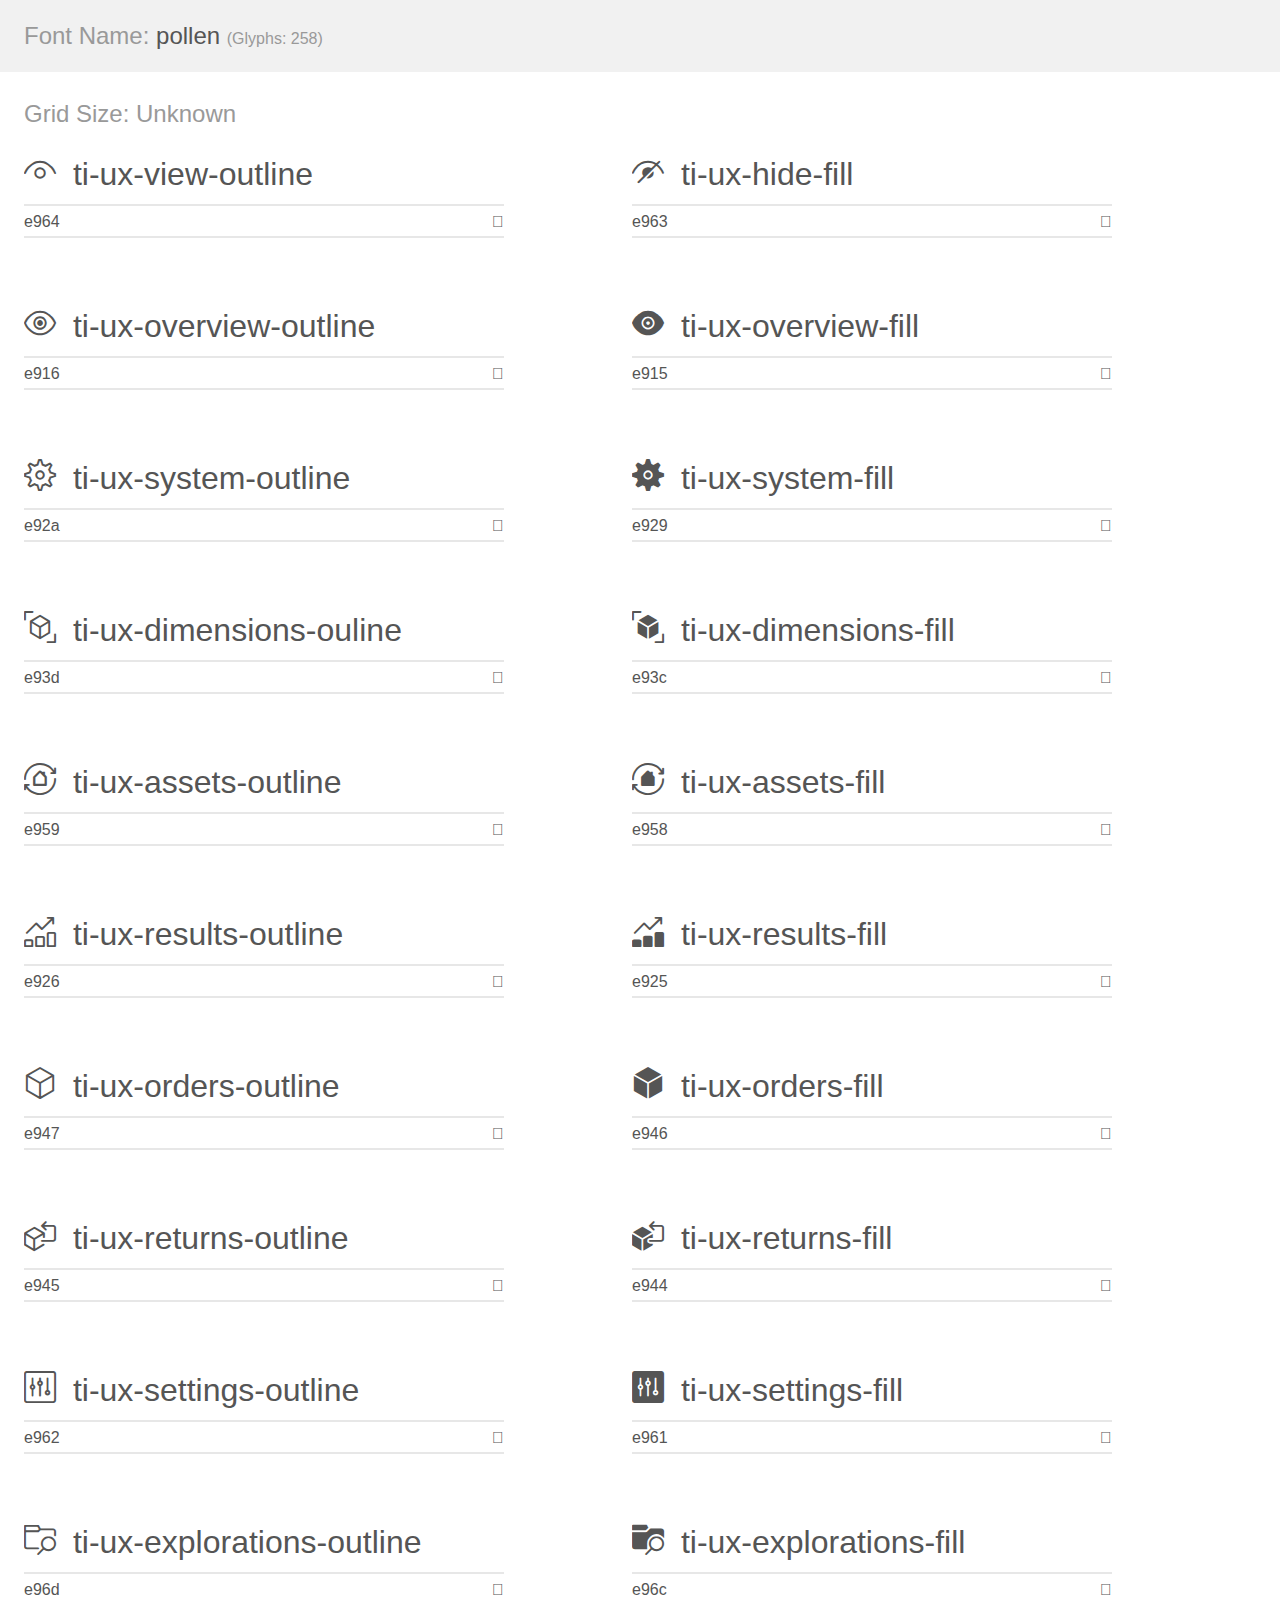
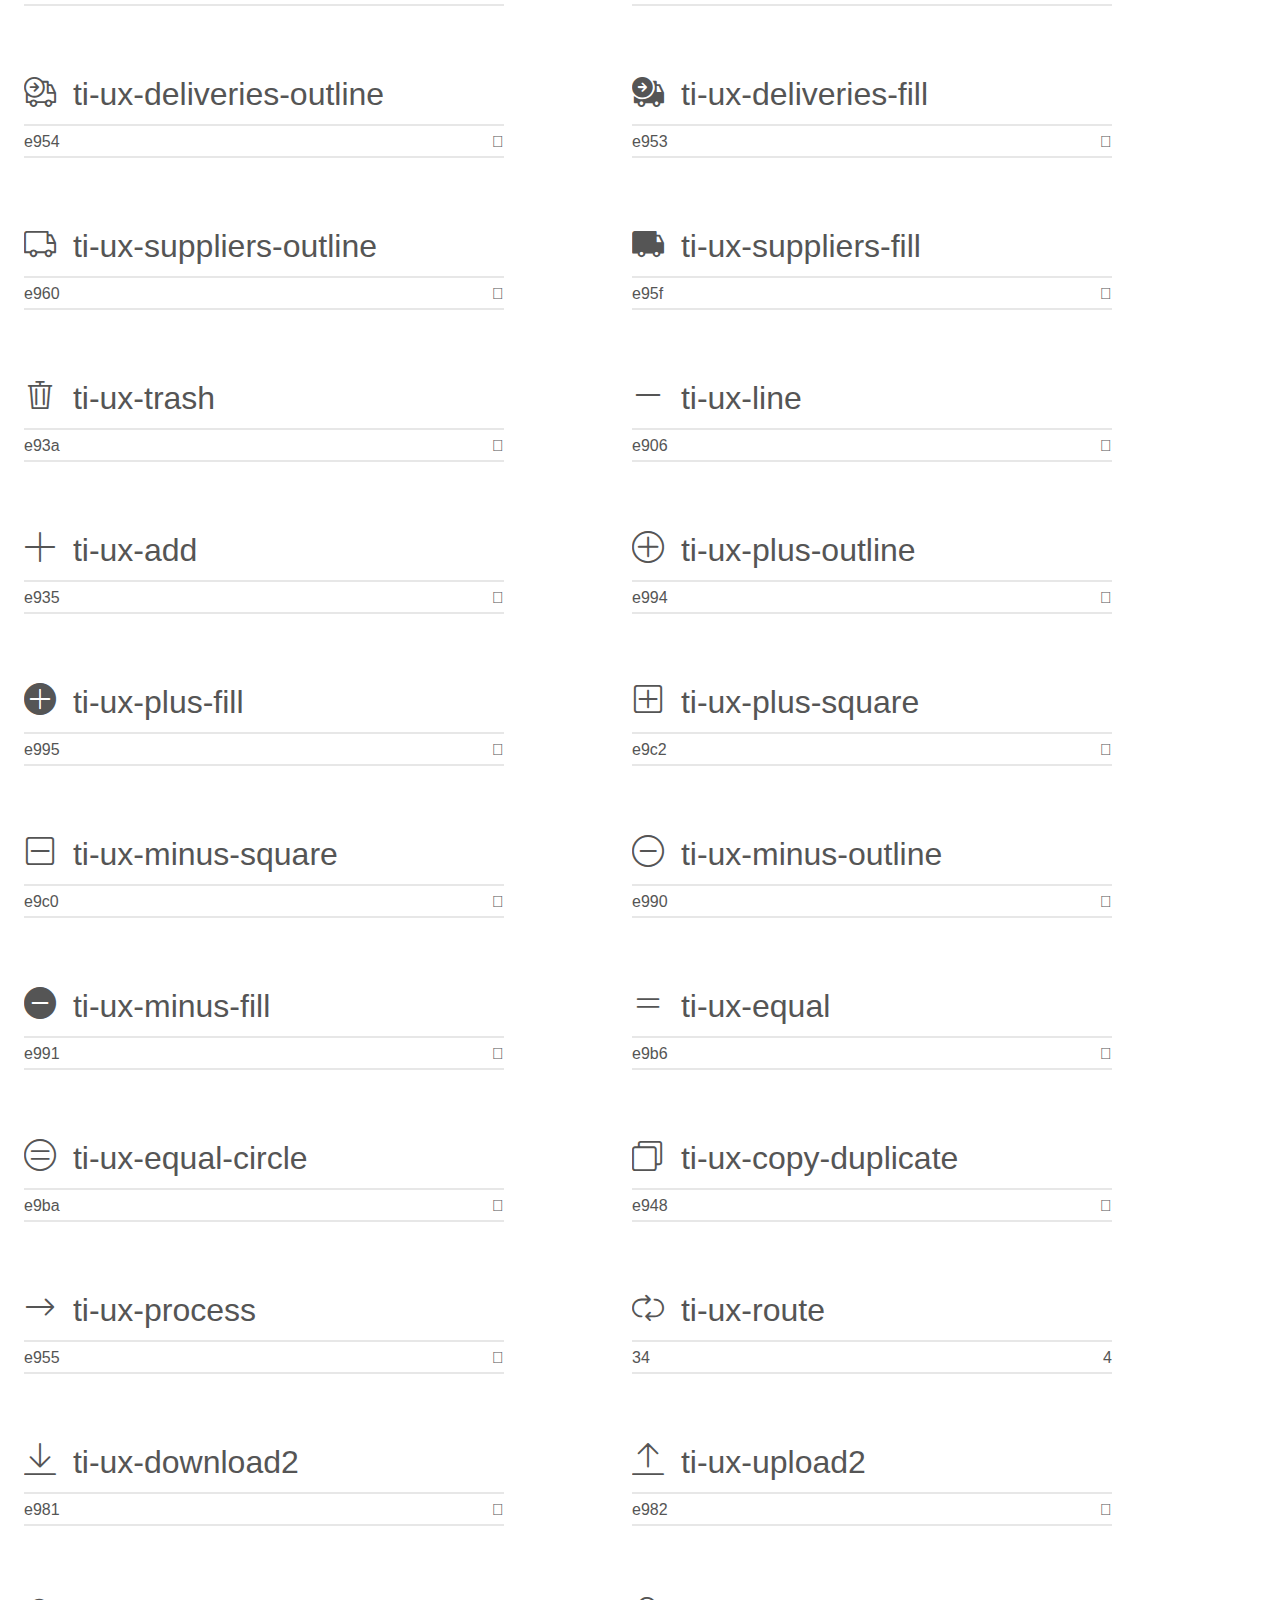
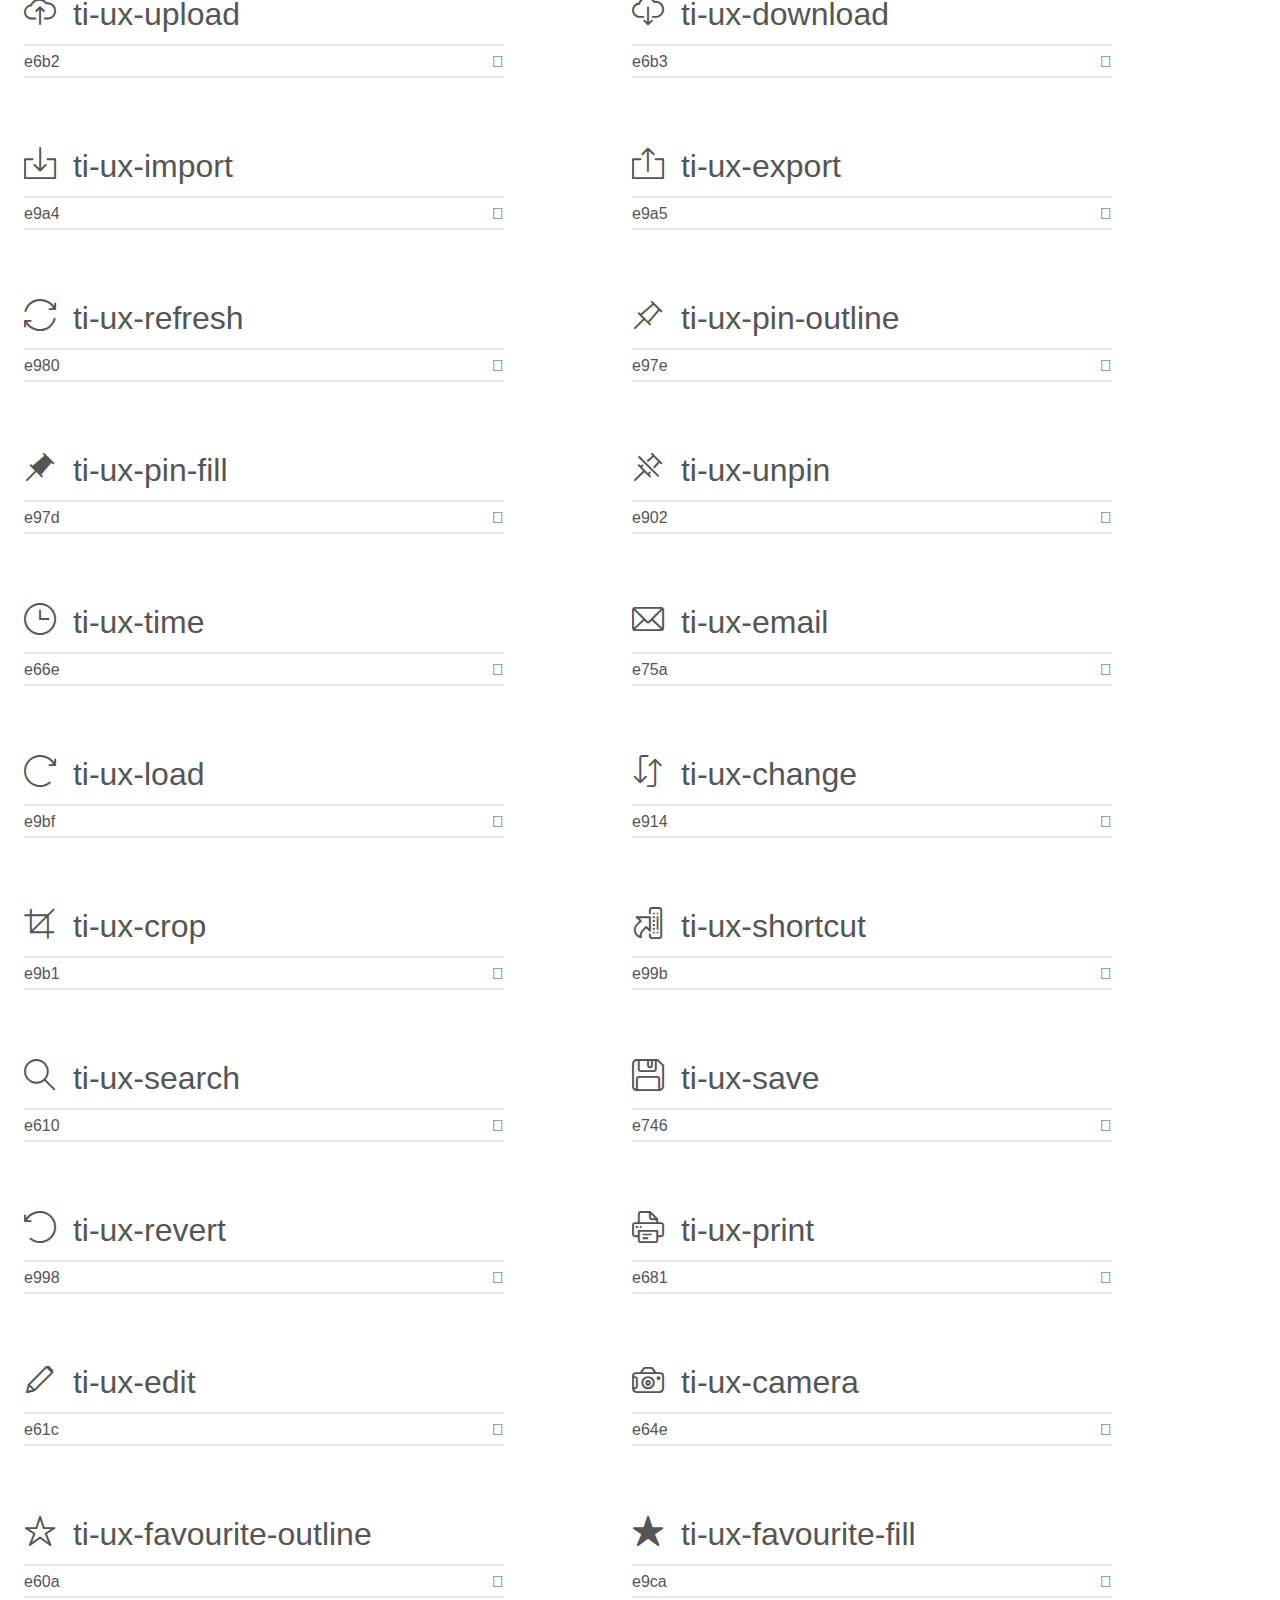
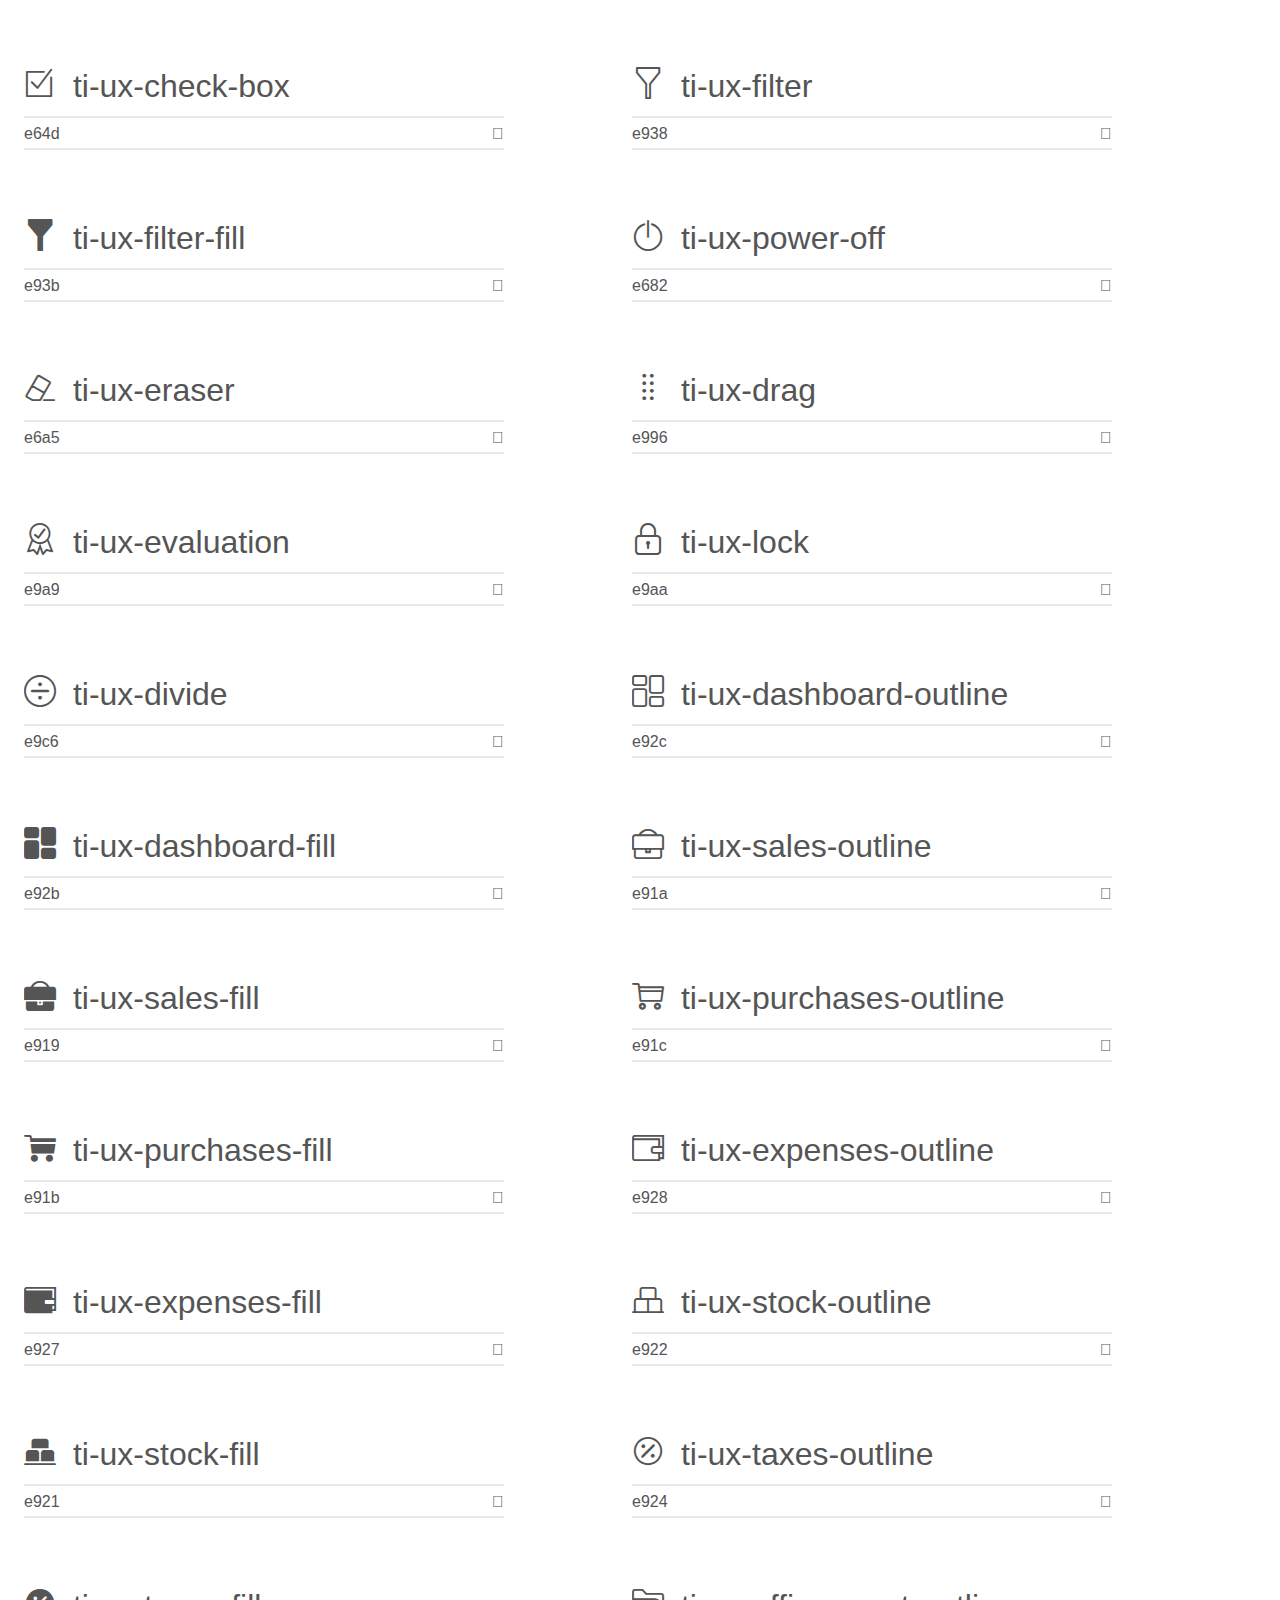
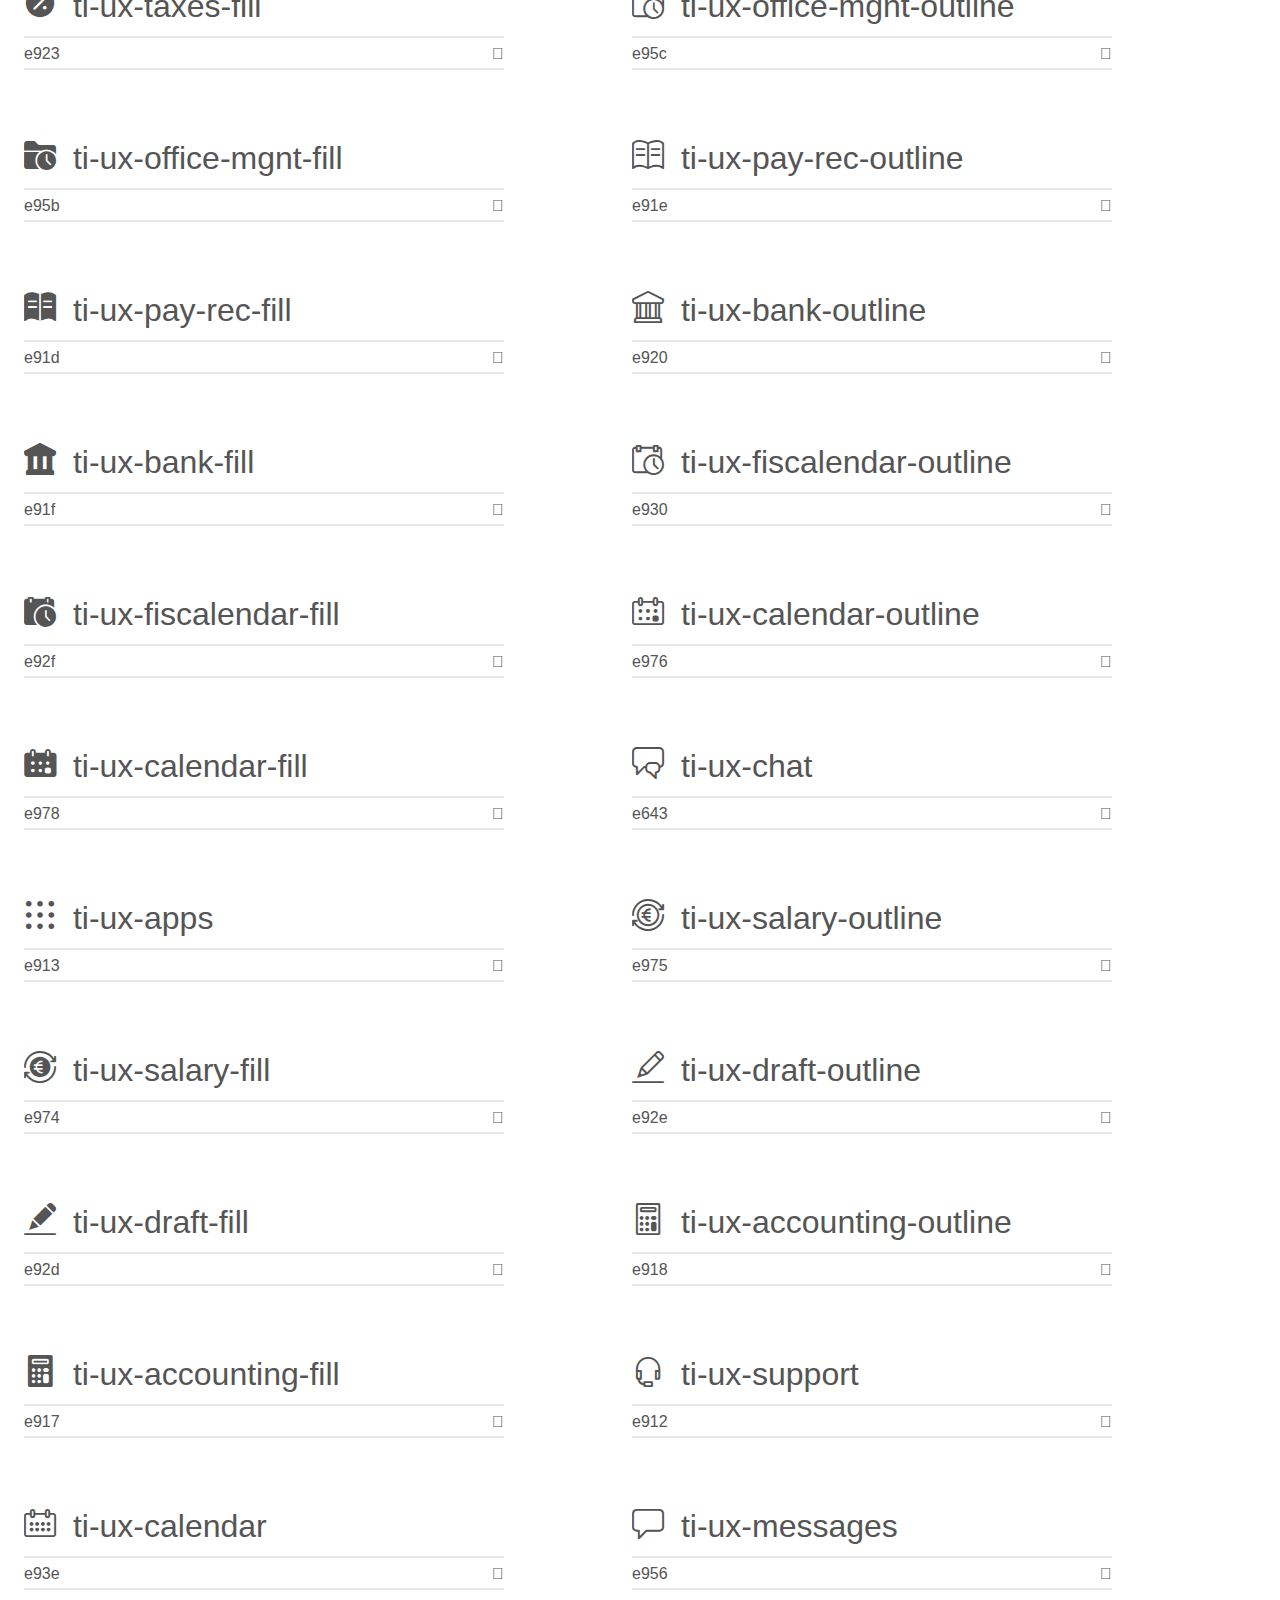
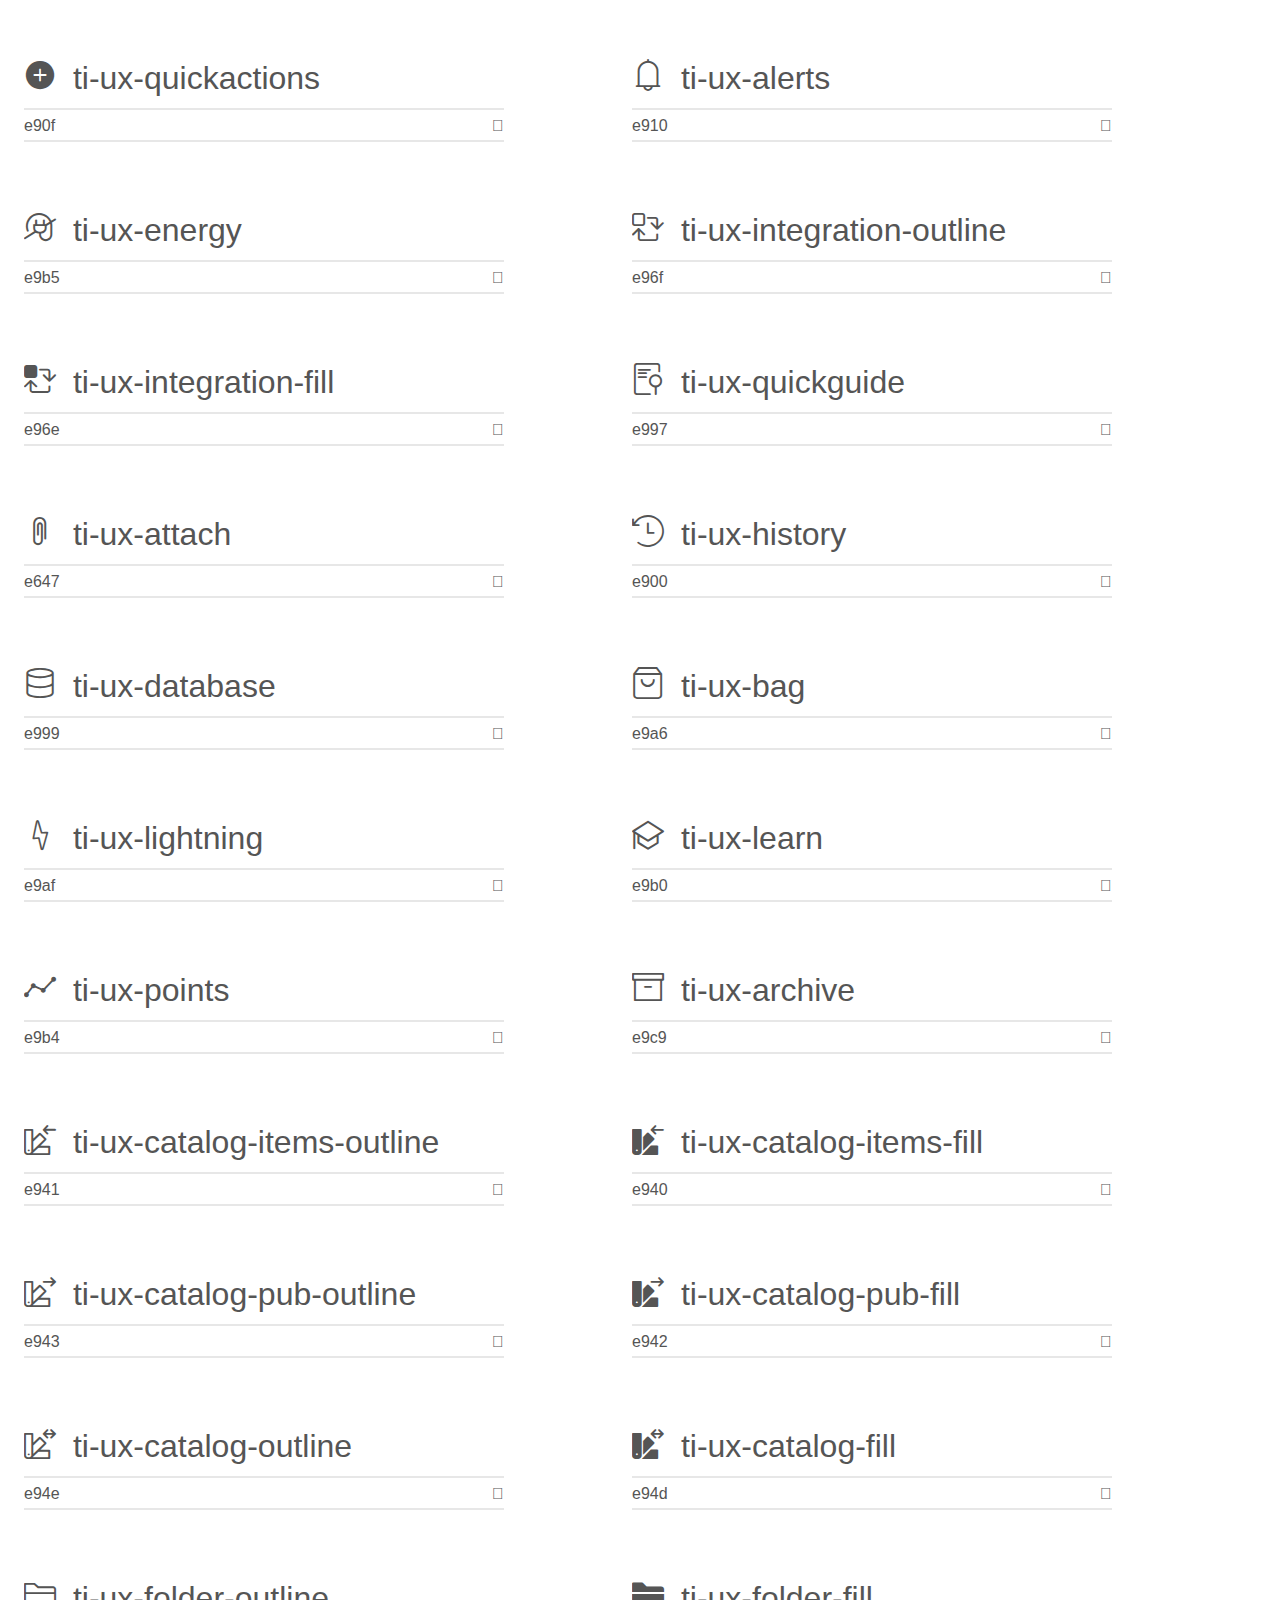
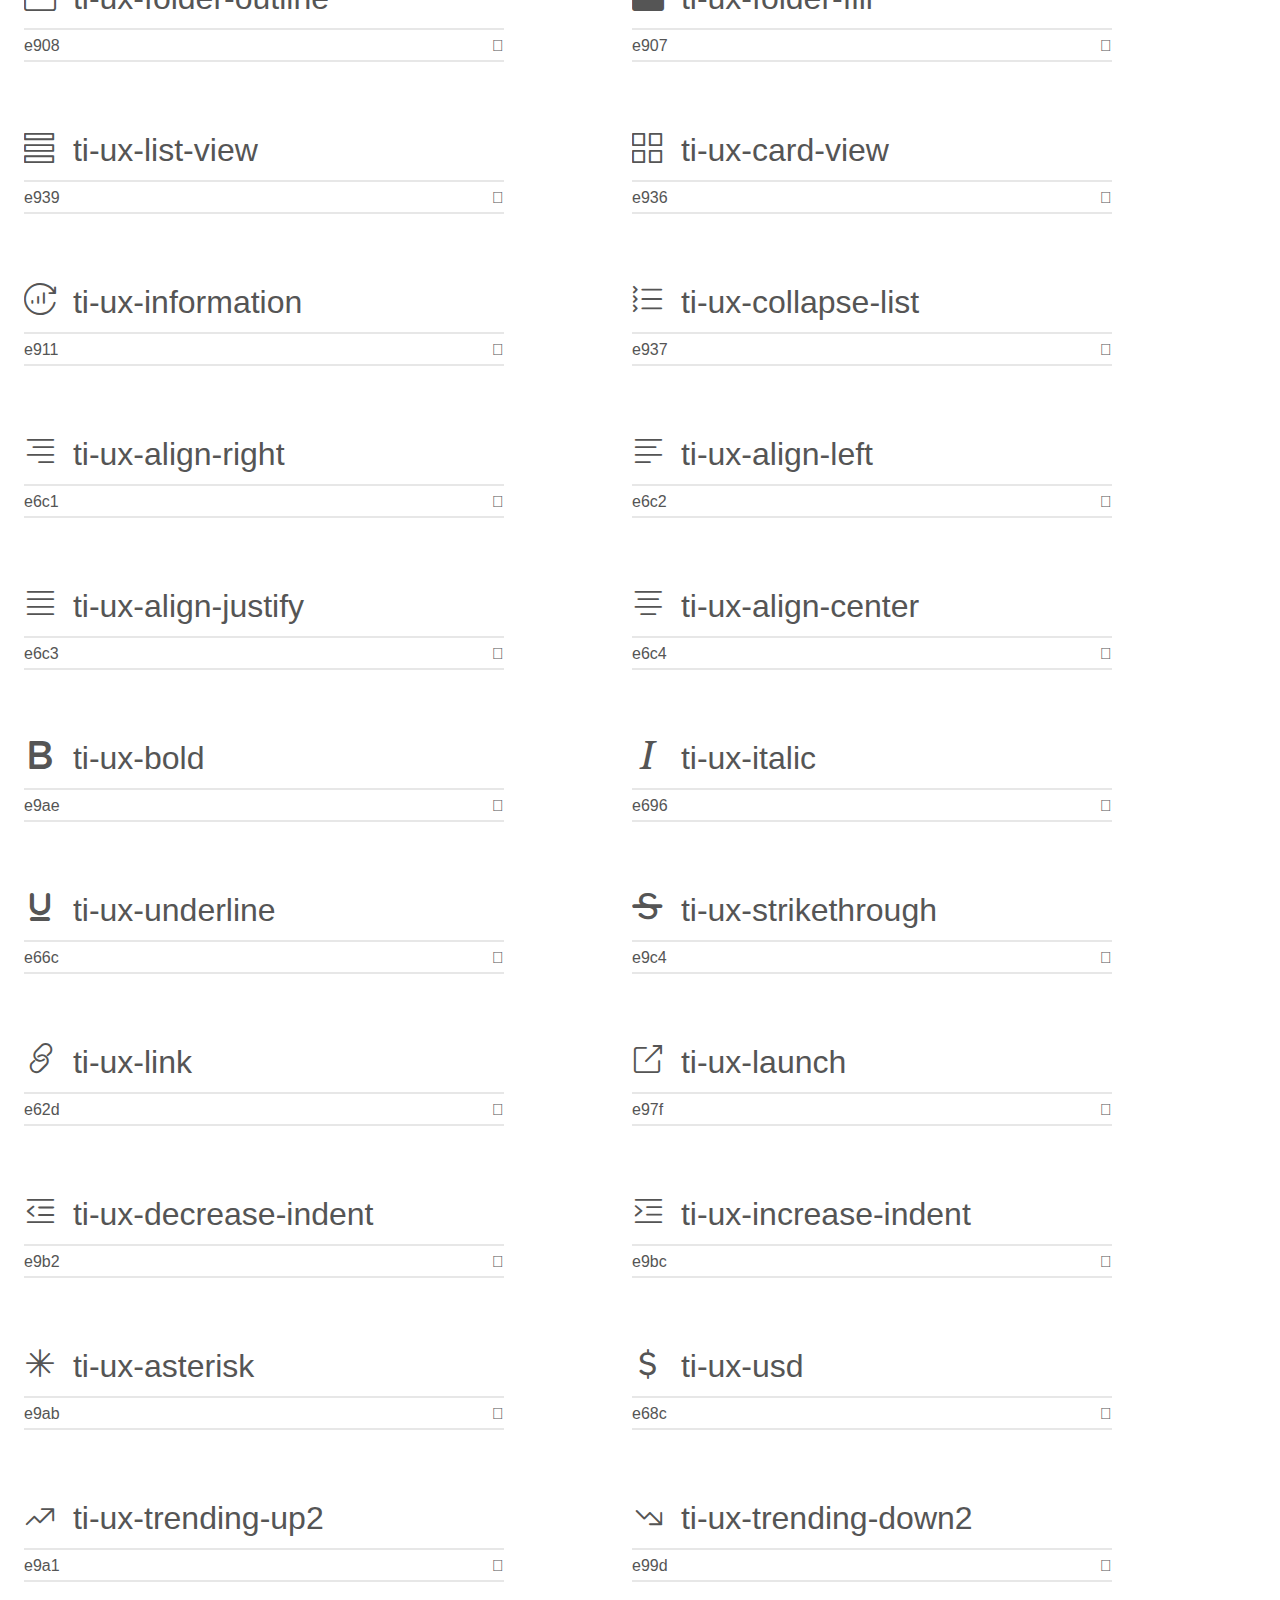
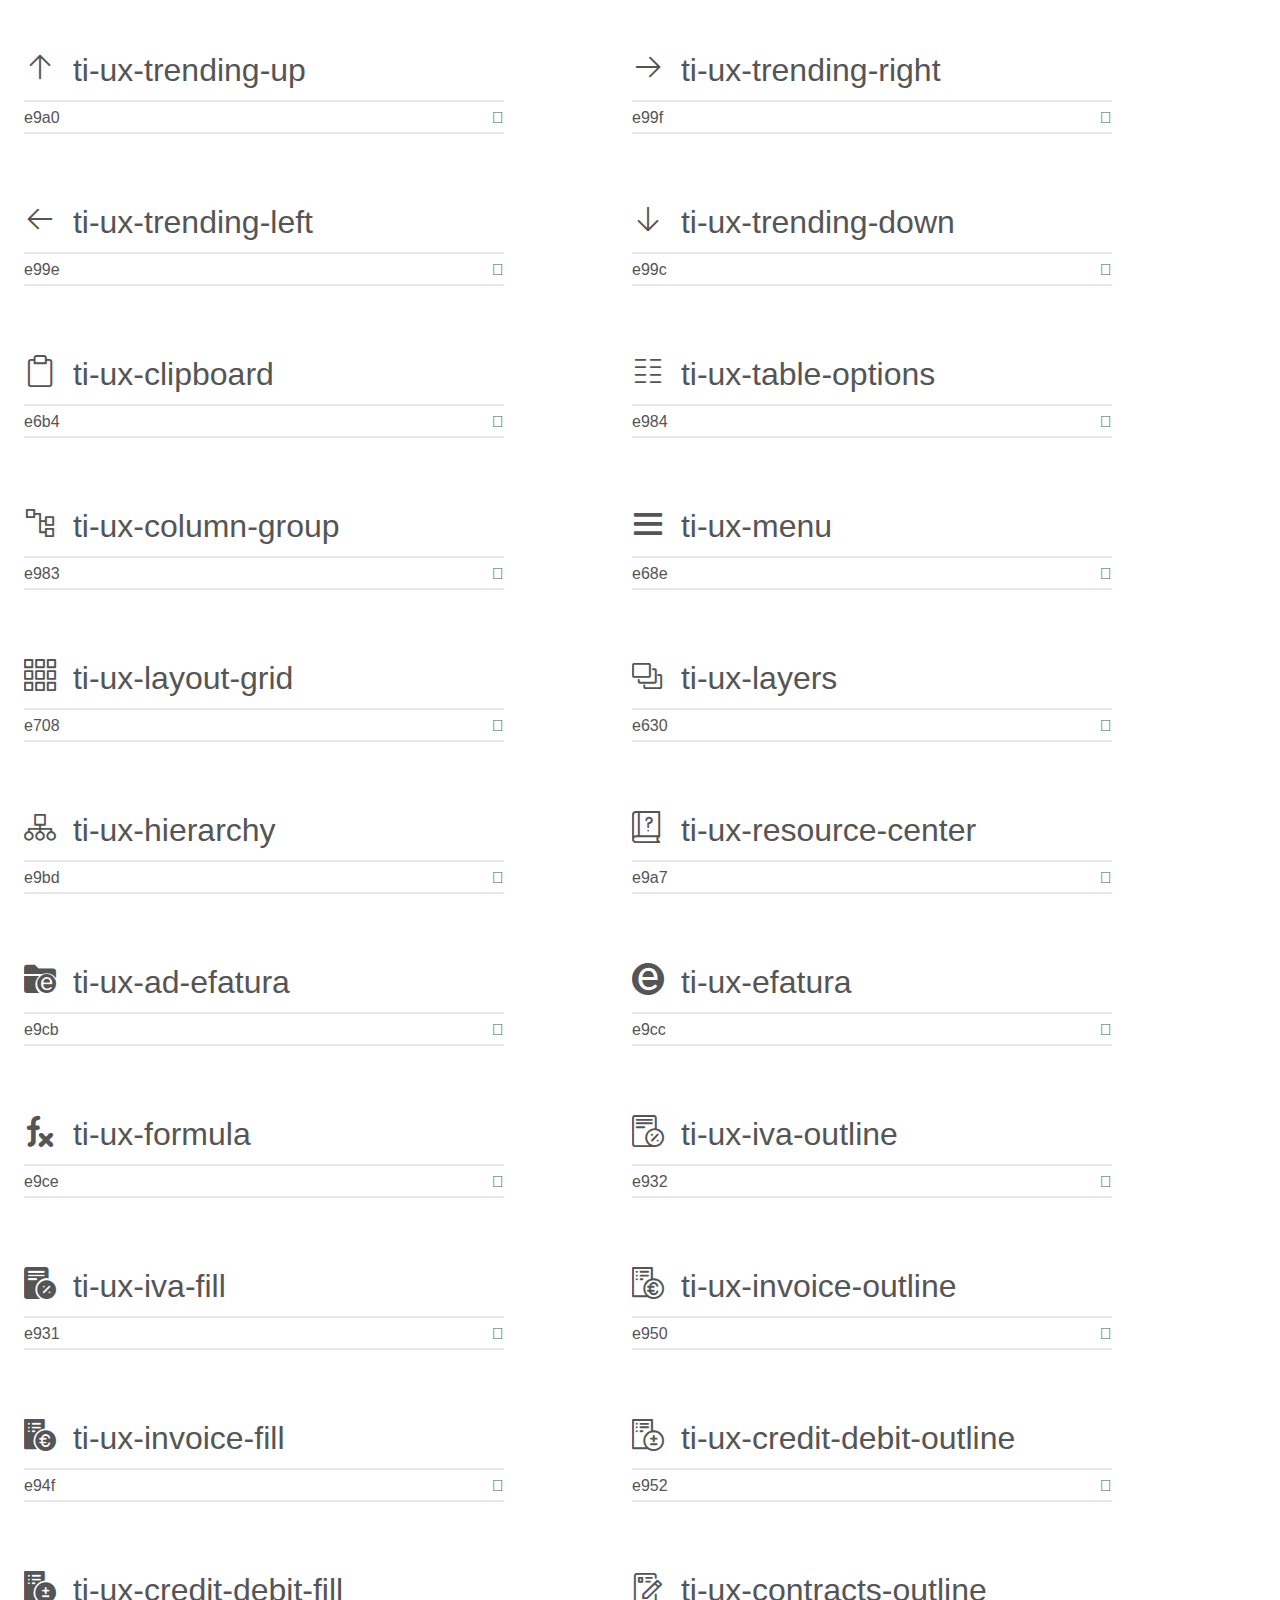
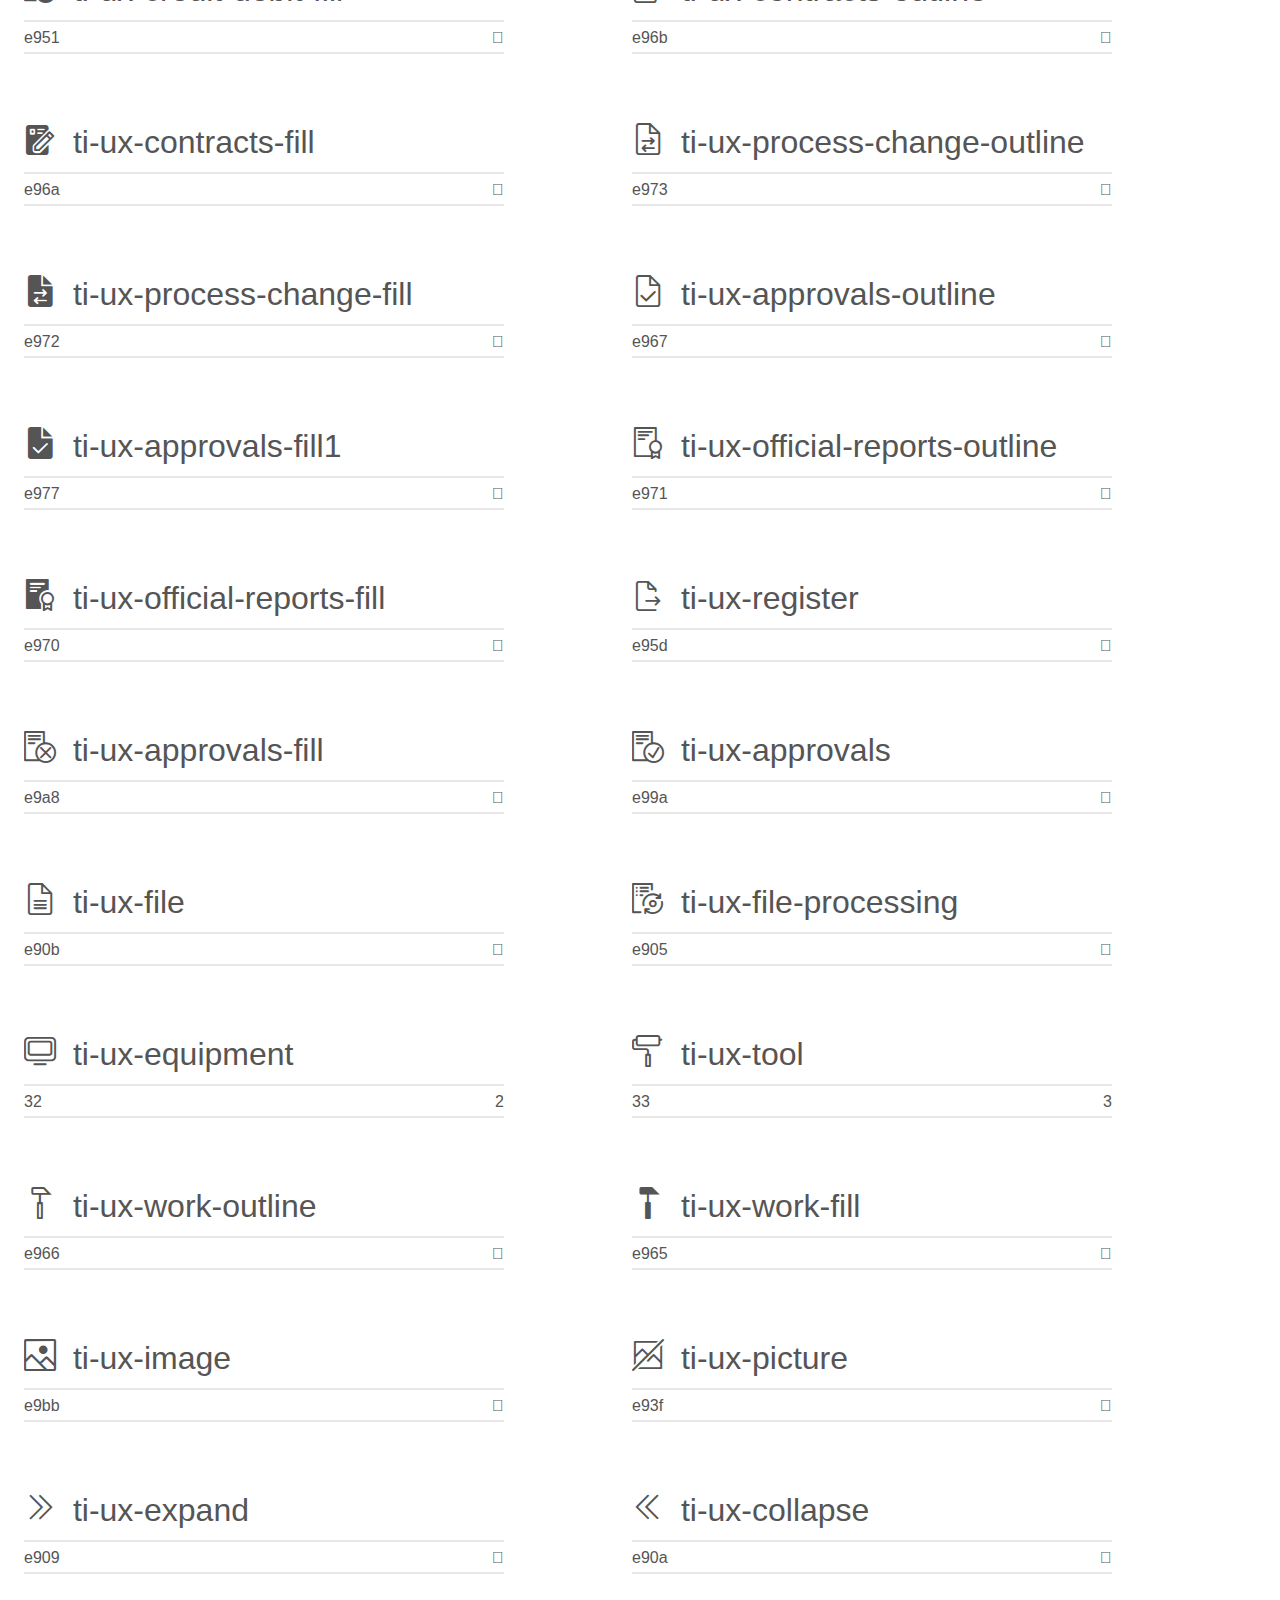
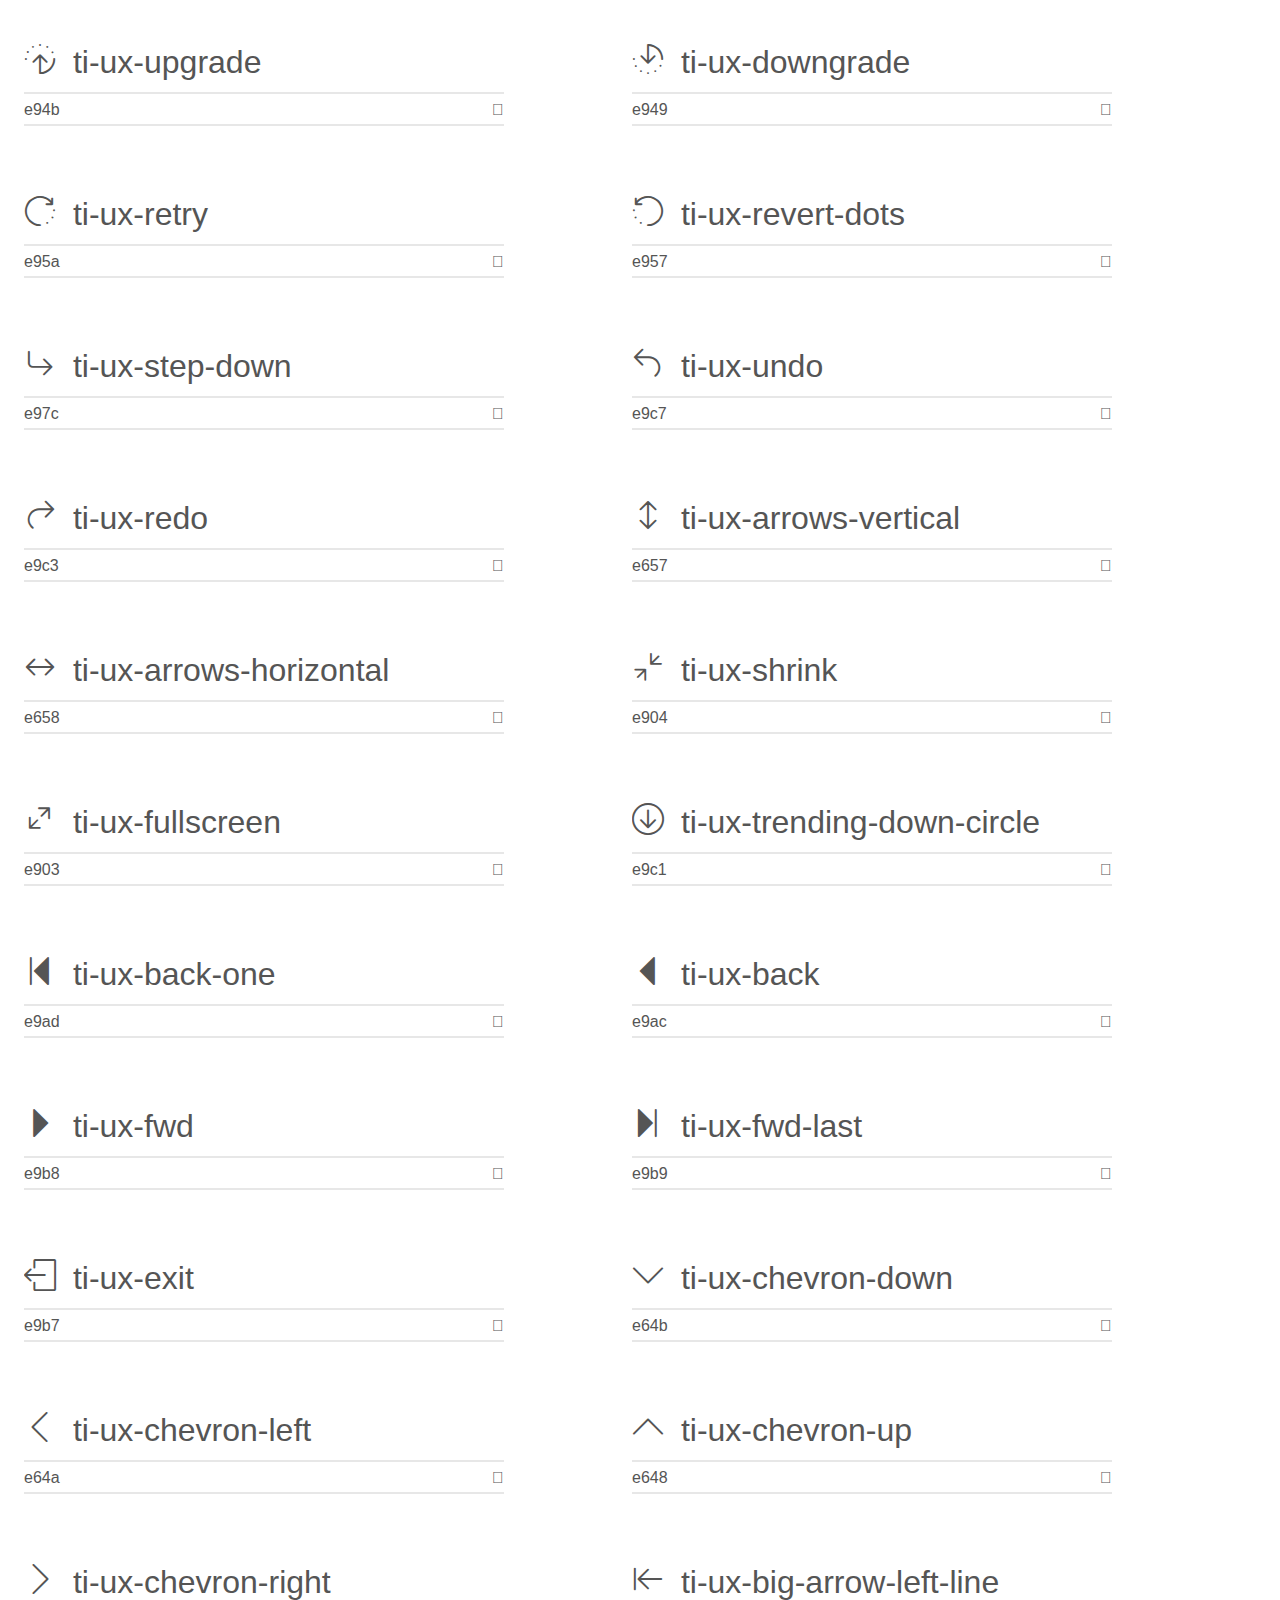
==== commit 49742b10: "Fix index.html" ====
--- a/index.html
+++ b/index.html
@@ -9,7 +9,7 @@
     <link rel="stylesheet" href="style.css"></head>
 <body>
     <div class="bgc1 clearfix">
-        <h1 class="mhmm mvm"><span class="fgc1">Font Name:</span> pollen <small class="fgc1">(Glyphs:&nbsp;252)</small></h1>
+        <h1 class="mhmm mvm"><span class="fgc1">Font Name:</span> pollen <small class="fgc1">(Glyphs:&nbsp;258)</small></h1>
     </div>
     <div class="clearfix mhl ptl">
         <h1 class="mvm mtn fgc1">Grid Size: Unknown</h1>
@@ -995,6 +995,20 @@
         </div>
         <div class="glyph fs1">
             <div class="clearfix bshadow0 pbs">
+                <span class="ti-ux-divide"></span>
+                <span class="mls"> ti-ux-divide</span>
+            </div>
+            <fieldset class="fs0 size1of1 clearfix hidden-false">
+                <input type="text" readonly value="e9c6" class="unit size1of2" />
+                <input type="text" maxlength="1" readonly value="&#xe9c6;" class="unitRight size1of2 talign-right" />
+            </fieldset>
+            <div class="fs0 bshadow0 clearfix hidden-true">
+                <span class="unit pvs fgc1">liga: </span>
+                <input type="text" readonly value="" class="liga unitRight" />
+            </div>
+        </div>
+        <div class="glyph fs1">
+            <div class="clearfix bshadow0 pbs">
                 <span class="ti-ux-dashboard-outline"></span>
                 <span class="mls"> ti-ux-dashboard-outline</span>
             </div>
@@ -1639,6 +1653,20 @@
         </div>
         <div class="glyph fs1">
             <div class="clearfix bshadow0 pbs">
+                <span class="ti-ux-archive"></span>
+                <span class="mls"> ti-ux-archive</span>
+            </div>
+            <fieldset class="fs0 size1of1 clearfix hidden-false">
+                <input type="text" readonly value="e9c9" class="unit size1of2" />
+                <input type="text" maxlength="1" readonly value="&#xe9c9;" class="unitRight size1of2 talign-right" />
+            </fieldset>
+            <div class="fs0 bshadow0 clearfix hidden-true">
+                <span class="unit pvs fgc1">liga: </span>
+                <input type="text" readonly value="" class="liga unitRight" />
+            </div>
+        </div>
+        <div class="glyph fs1">
+            <div class="clearfix bshadow0 pbs">
                 <span class="ti-ux-catalog-items-outline"></span>
                 <span class="mls"> ti-ux-catalog-items-outline</span>
             </div>
@@ -2199,6 +2227,48 @@
         </div>
         <div class="glyph fs1">
             <div class="clearfix bshadow0 pbs">
+                <span class="ti-ux-ad-efatura"></span>
+                <span class="mls"> ti-ux-ad-efatura</span>
+            </div>
+            <fieldset class="fs0 size1of1 clearfix hidden-false">
+                <input type="text" readonly value="e9cb" class="unit size1of2" />
+                <input type="text" maxlength="1" readonly value="&#xe9cb;" class="unitRight size1of2 talign-right" />
+            </fieldset>
+            <div class="fs0 bshadow0 clearfix hidden-true">
+                <span class="unit pvs fgc1">liga: </span>
+                <input type="text" readonly value="" class="liga unitRight" />
+            </div>
+        </div>
+        <div class="glyph fs1">
+            <div class="clearfix bshadow0 pbs">
+                <span class="ti-ux-efatura"></span>
+                <span class="mls"> ti-ux-efatura</span>
+            </div>
+            <fieldset class="fs0 size1of1 clearfix hidden-false">
+                <input type="text" readonly value="e9cc" class="unit size1of2" />
+                <input type="text" maxlength="1" readonly value="&#xe9cc;" class="unitRight size1of2 talign-right" />
+            </fieldset>
+            <div class="fs0 bshadow0 clearfix hidden-true">
+                <span class="unit pvs fgc1">liga: </span>
+                <input type="text" readonly value="" class="liga unitRight" />
+            </div>
+        </div>
+        <div class="glyph fs1">
+            <div class="clearfix bshadow0 pbs">
+                <span class="ti-ux-formula"></span>
+                <span class="mls"> ti-ux-formula</span>
+            </div>
+            <fieldset class="fs0 size1of1 clearfix hidden-false">
+                <input type="text" readonly value="e9ce" class="unit size1of2" />
+                <input type="text" maxlength="1" readonly value="&#xe9ce;" class="unitRight size1of2 talign-right" />
+            </fieldset>
+            <div class="fs0 bshadow0 clearfix hidden-true">
+                <span class="unit pvs fgc1">liga: </span>
+                <input type="text" readonly value="" class="liga unitRight" />
+            </div>
+        </div>
+        <div class="glyph fs1">
+            <div class="clearfix bshadow0 pbs">
                 <span class="ti-ux-iva-outline"></span>
                 <span class="mls"> ti-ux-iva-outline</span>
             </div>
@@ -2877,6 +2947,20 @@
             <fieldset class="fs0 size1of1 clearfix hidden-false">
                 <input type="text" readonly value="e901" class="unit size1of2" />
                 <input type="text" maxlength="1" readonly value="&#xe901;" class="unitRight size1of2 talign-right" />
+            </fieldset>
+            <div class="fs0 bshadow0 clearfix hidden-true">
+                <span class="unit pvs fgc1">liga: </span>
+                <input type="text" readonly value="" class="liga unitRight" />
+            </div>
+        </div>
+        <div class="glyph fs1">
+            <div class="clearfix bshadow0 pbs">
+                <span class="ti-ux-big-arrow-right-line"></span>
+                <span class="mls"> ti-ux-big-arrow-right-line</span>
+            </div>
+            <fieldset class="fs0 size1of1 clearfix hidden-false">
+                <input type="text" readonly value="e9cd" class="unit size1of2" />
+                <input type="text" maxlength="1" readonly value="&#xe9cd;" class="unitRight size1of2 talign-right" />
             </fieldset>
             <div class="fs0 bshadow0 clearfix hidden-true">
                 <span class="unit pvs fgc1">liga: </span>
--- a/style.css
+++ b/style.css
@@ -1,11 +1,11 @@
 @font-face {
   font-family: 'pollen';
-  src:  url('fonts/pollen.eot?ddvodw');
-  src:  url('fonts/pollen.eot?ddvodw#iefix') format('embedded-opentype'),
-    url('fonts/pollen.woff2?ddvodw') format('woff2'),
-    url('fonts/pollen.ttf?ddvodw') format('truetype'),
-    url('fonts/pollen.woff?ddvodw') format('woff'),
-    url('fonts/pollen.svg?ddvodw#pollen') format('svg');
+  src:  url('fonts/pollen.eot?nn8try');
+  src:  url('fonts/pollen.eot?nn8try#iefix') format('embedded-opentype'),
+    url('fonts/pollen.woff2?nn8try') format('woff2'),
+    url('fonts/pollen.ttf?nn8try') format('truetype'),
+    url('fonts/pollen.woff?nn8try') format('woff'),
+    url('fonts/pollen.svg?nn8try#pollen') format('svg');
   font-weight: normal;
   font-style: normal;
   font-display: block;
@@ -236,6 +236,9 @@
 .ti-ux-lock:before {
   content: "\e9aa";
 }
+.ti-ux-divide:before {
+  content: "\e9c6";
+}
 .ti-ux-dashboard-outline:before {
   content: "\e92c";
 }
@@ -374,6 +377,9 @@
 .ti-ux-points:before {
   content: "\e9b4";
 }
+.ti-ux-archive:before {
+  content: "\e9c9";
+}
 .ti-ux-catalog-items-outline:before {
   content: "\e941";
 }
@@ -494,6 +500,15 @@
 .ti-ux-resource-center:before {
   content: "\e9a7";
 }
+.ti-ux-ad-efatura:before {
+  content: "\e9cb";
+}
+.ti-ux-efatura:before {
+  content: "\e9cc";
+}
+.ti-ux-formula:before {
+  content: "\e9ce";
+}
 .ti-ux-iva-outline:before {
   content: "\e932";
 }
@@ -641,6 +656,9 @@
 .ti-ux-big-arrow-left-line:before {
   content: "\e901";
 }
+.ti-ux-big-arrow-right-line:before {
+  content: "\e9cd";
+}
 .ti-ux-arrow-left:before {
   content: "\e629";
 }
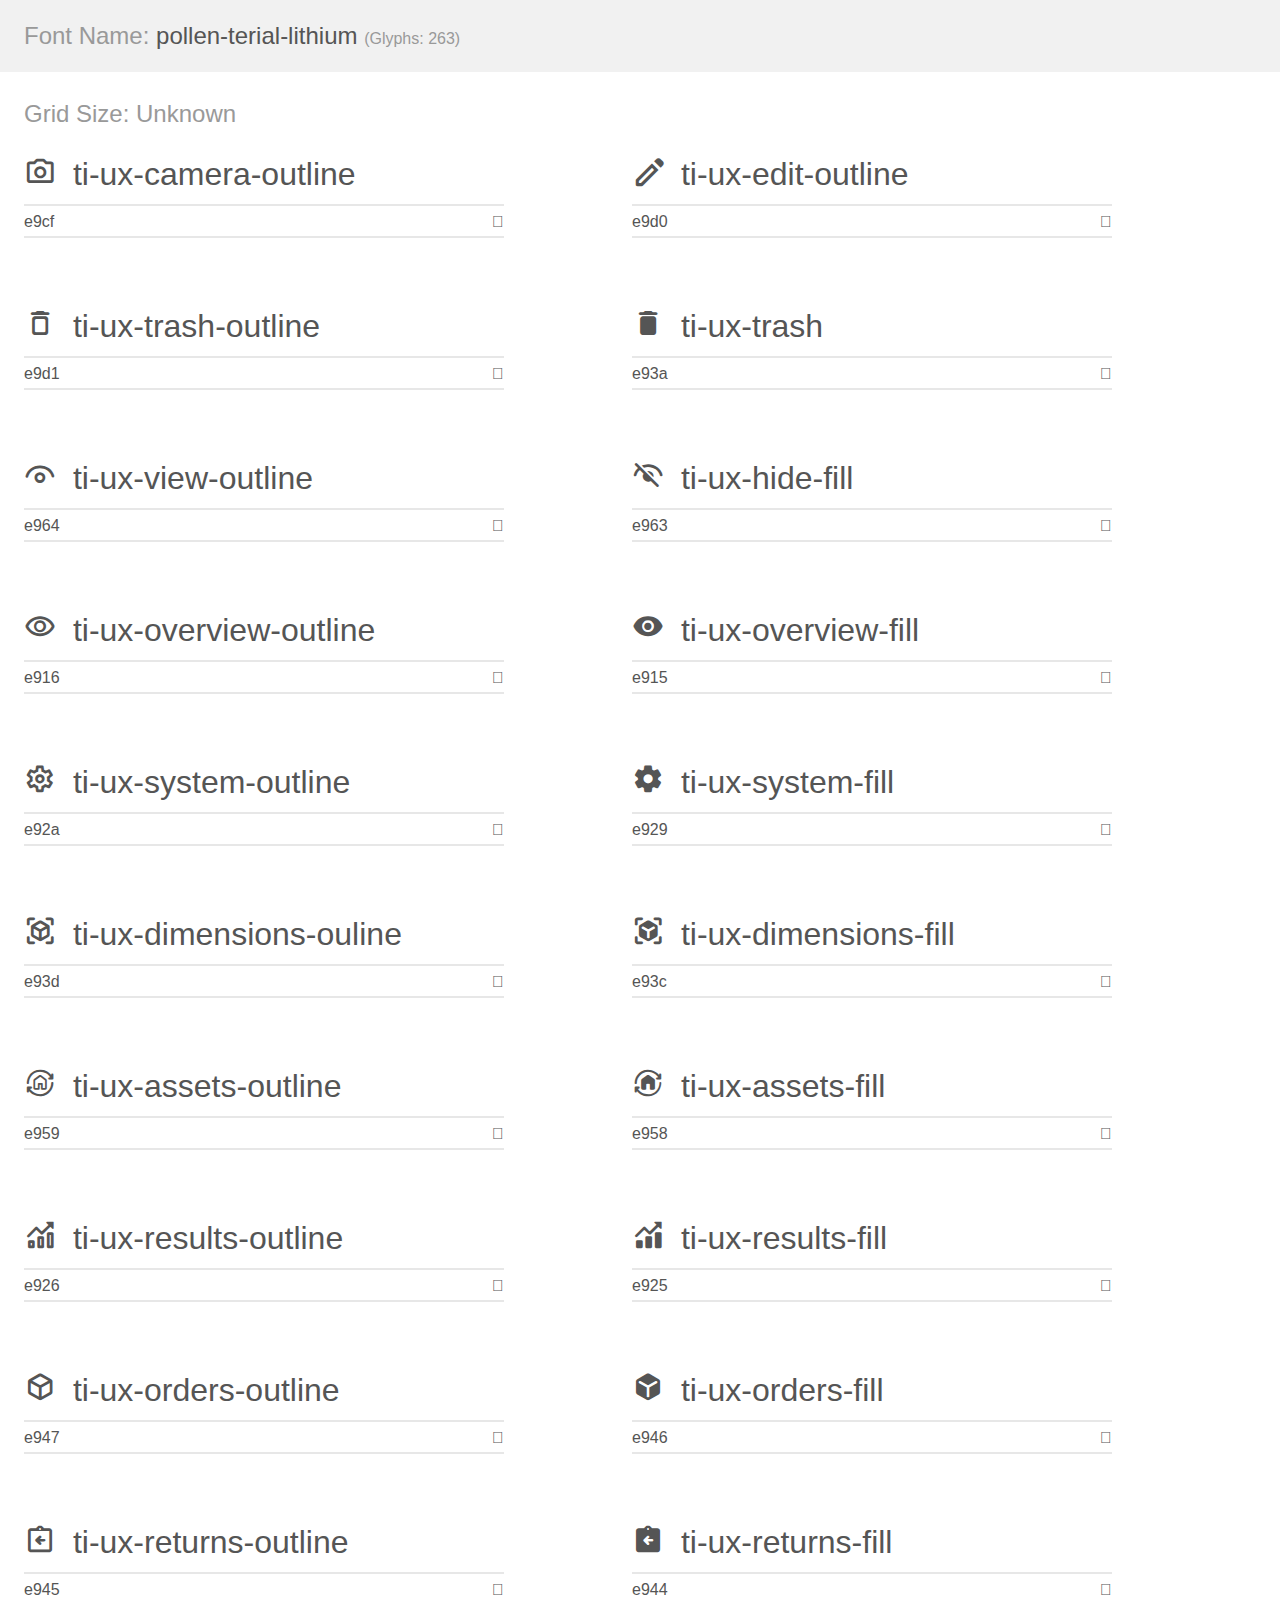
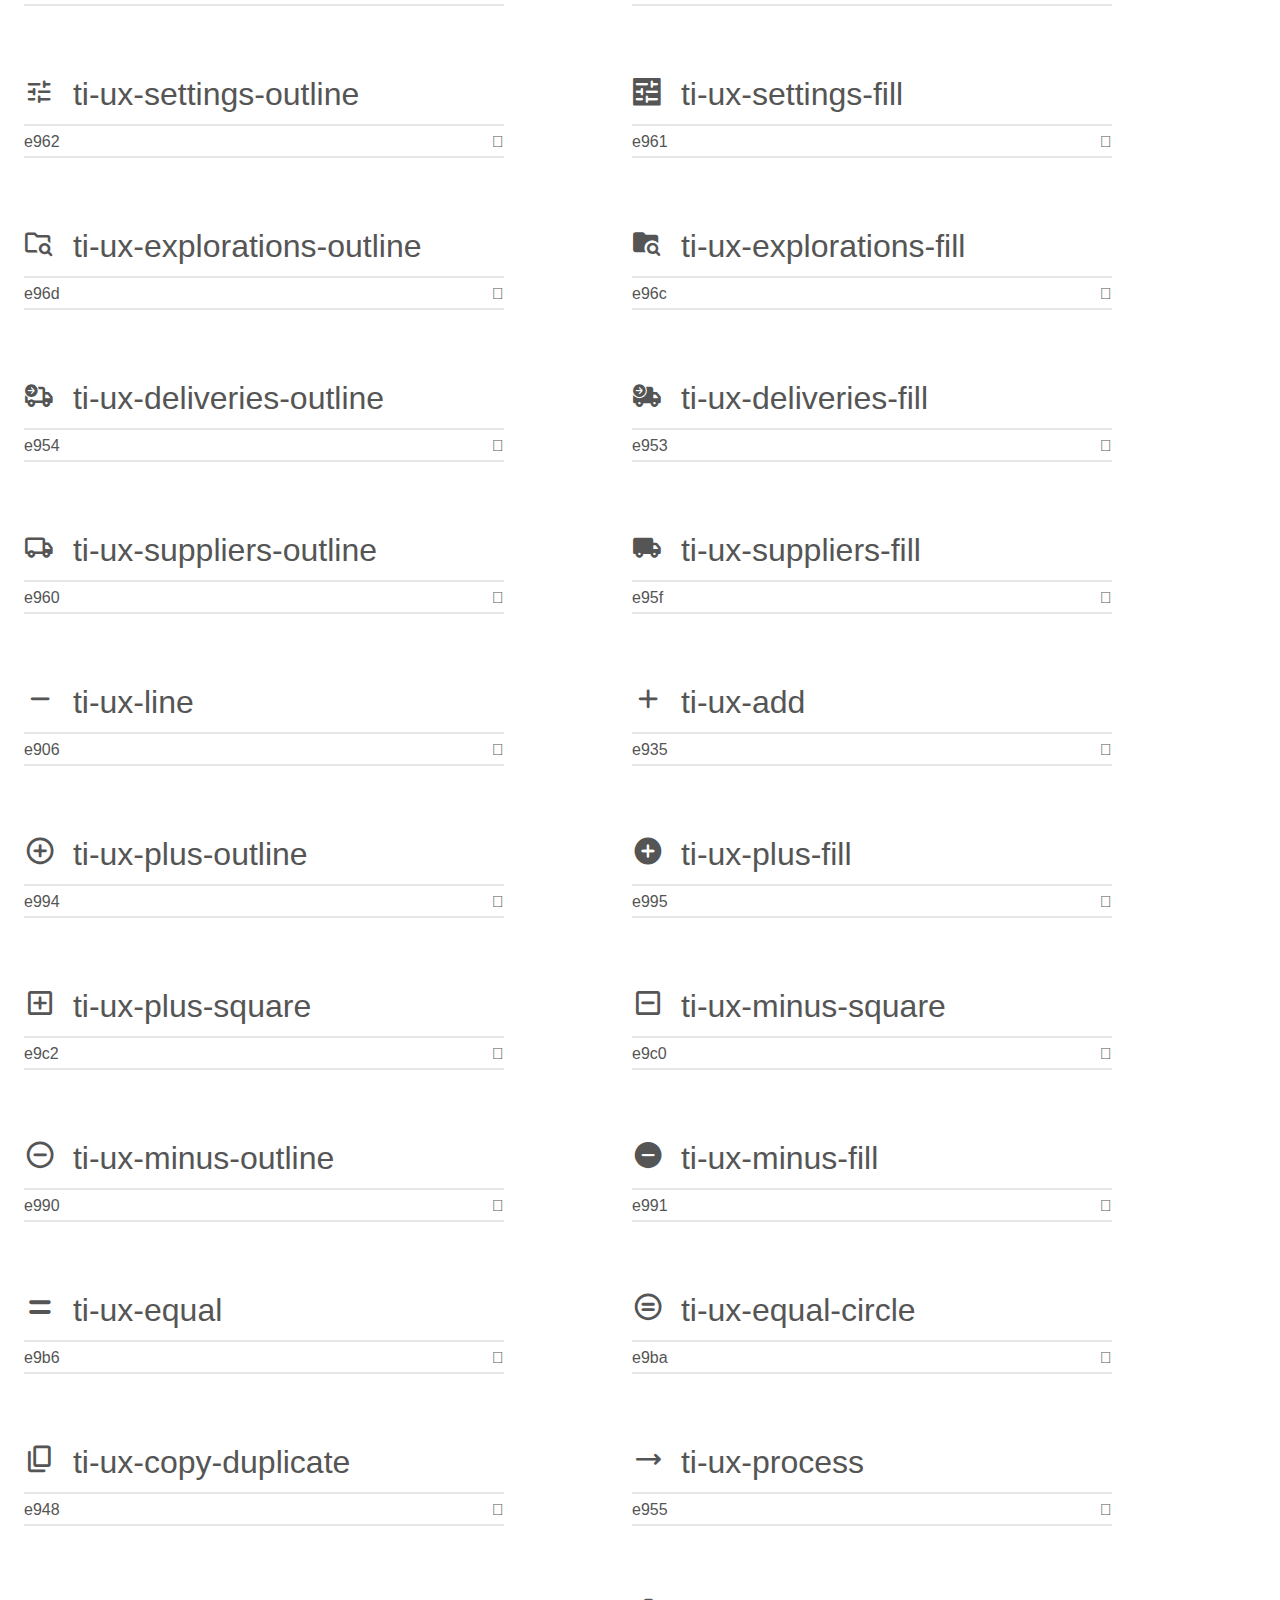
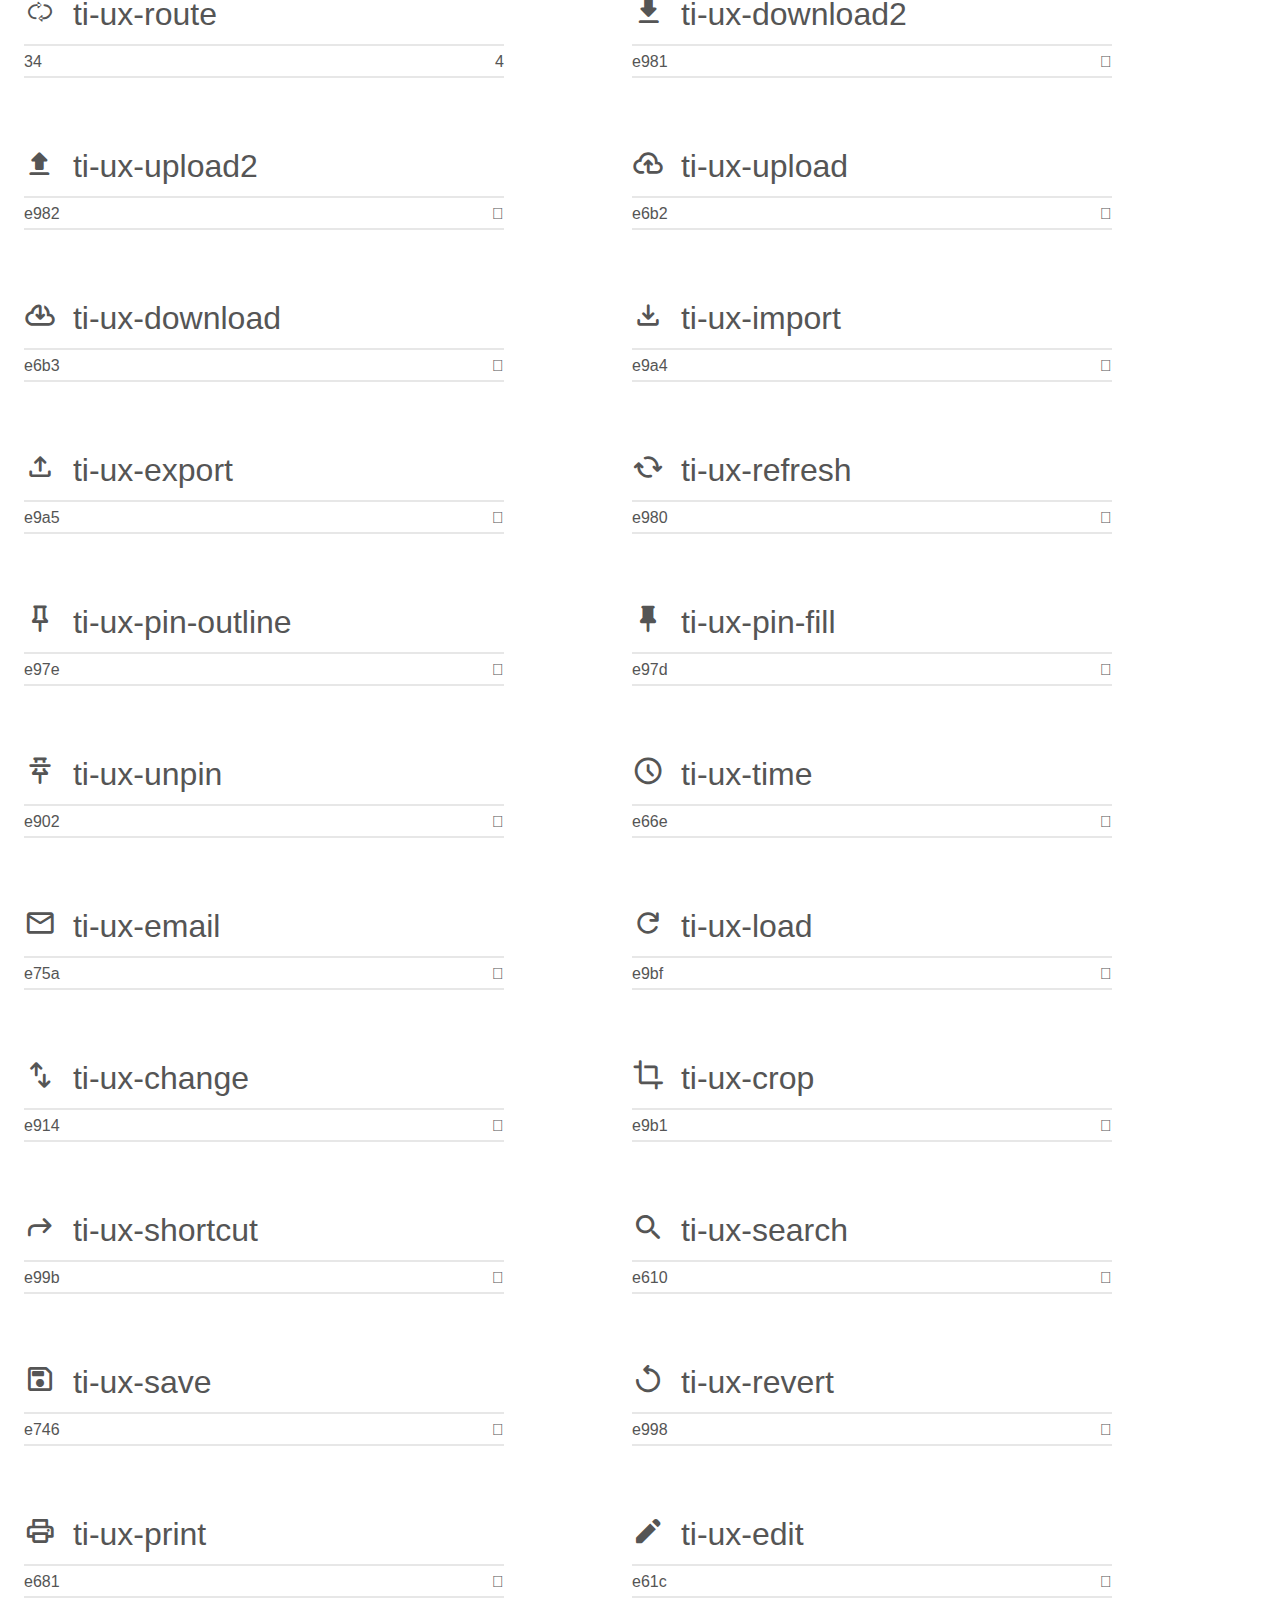
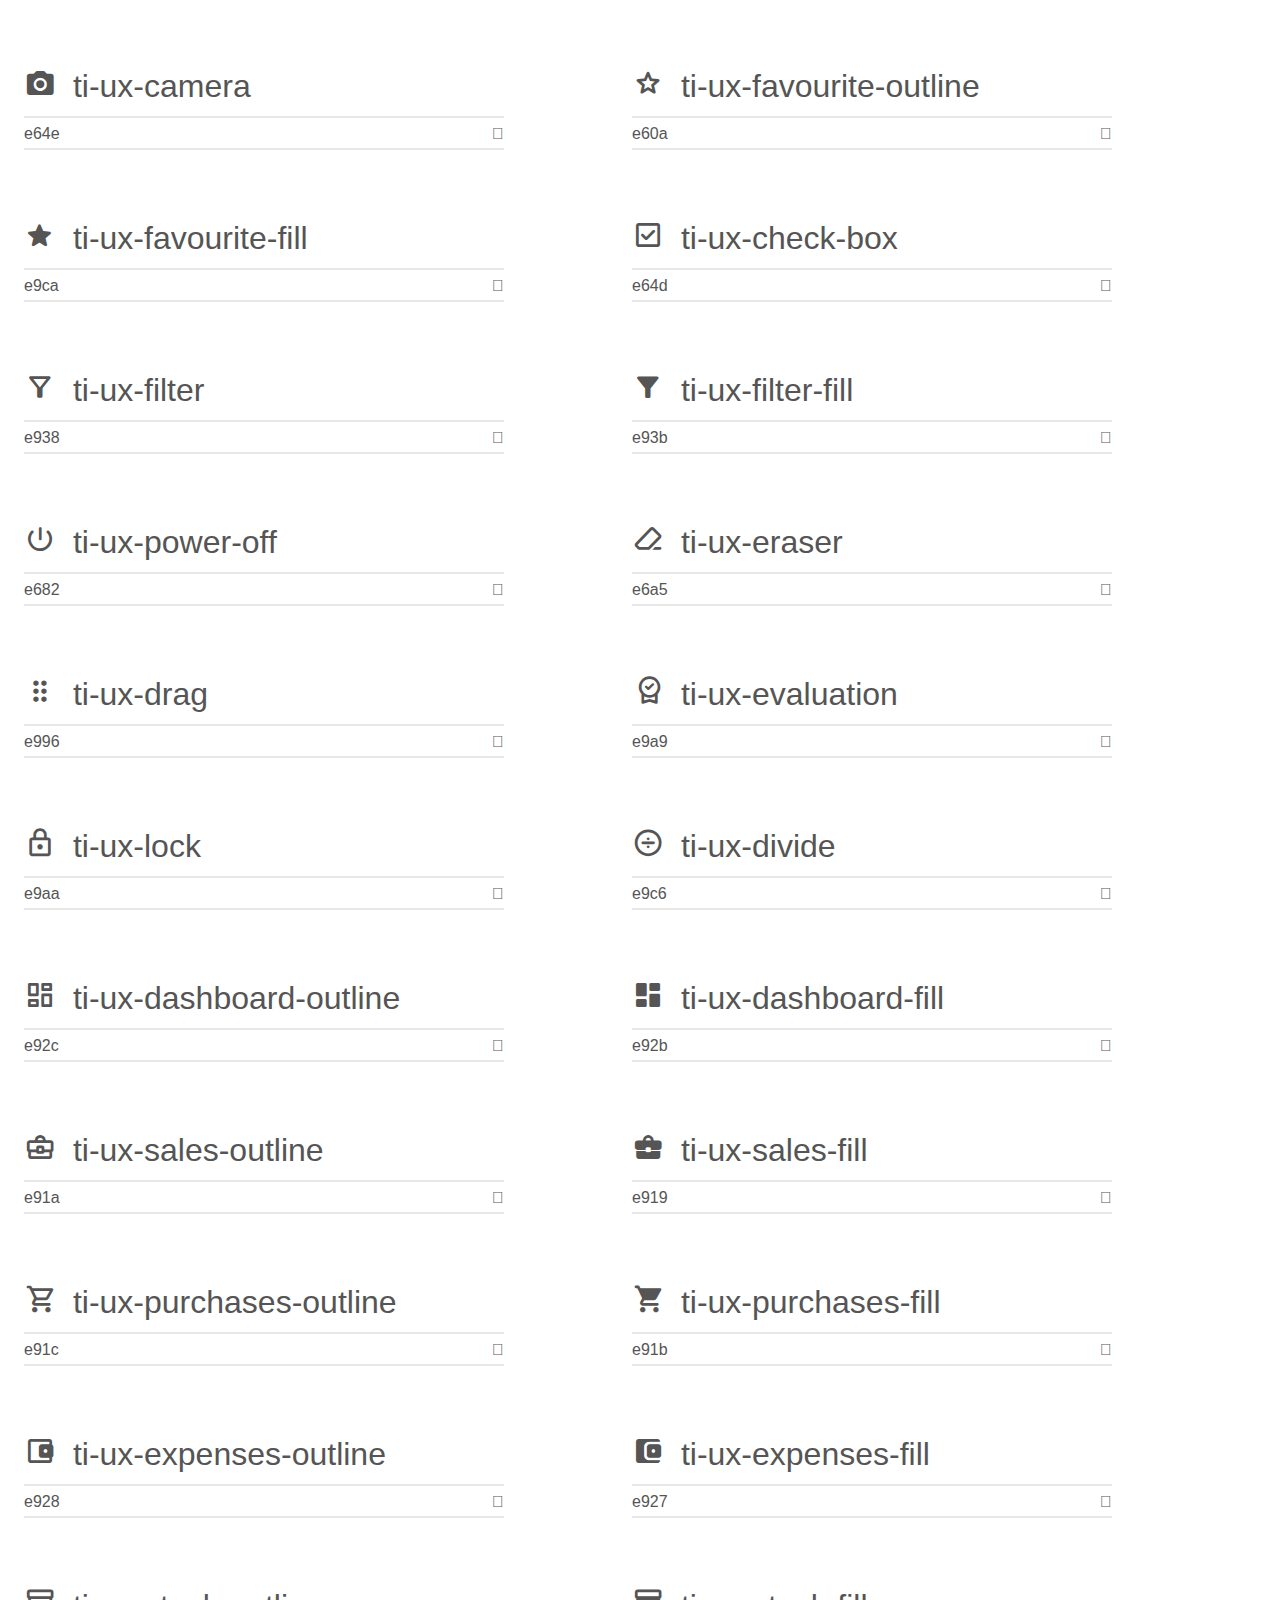
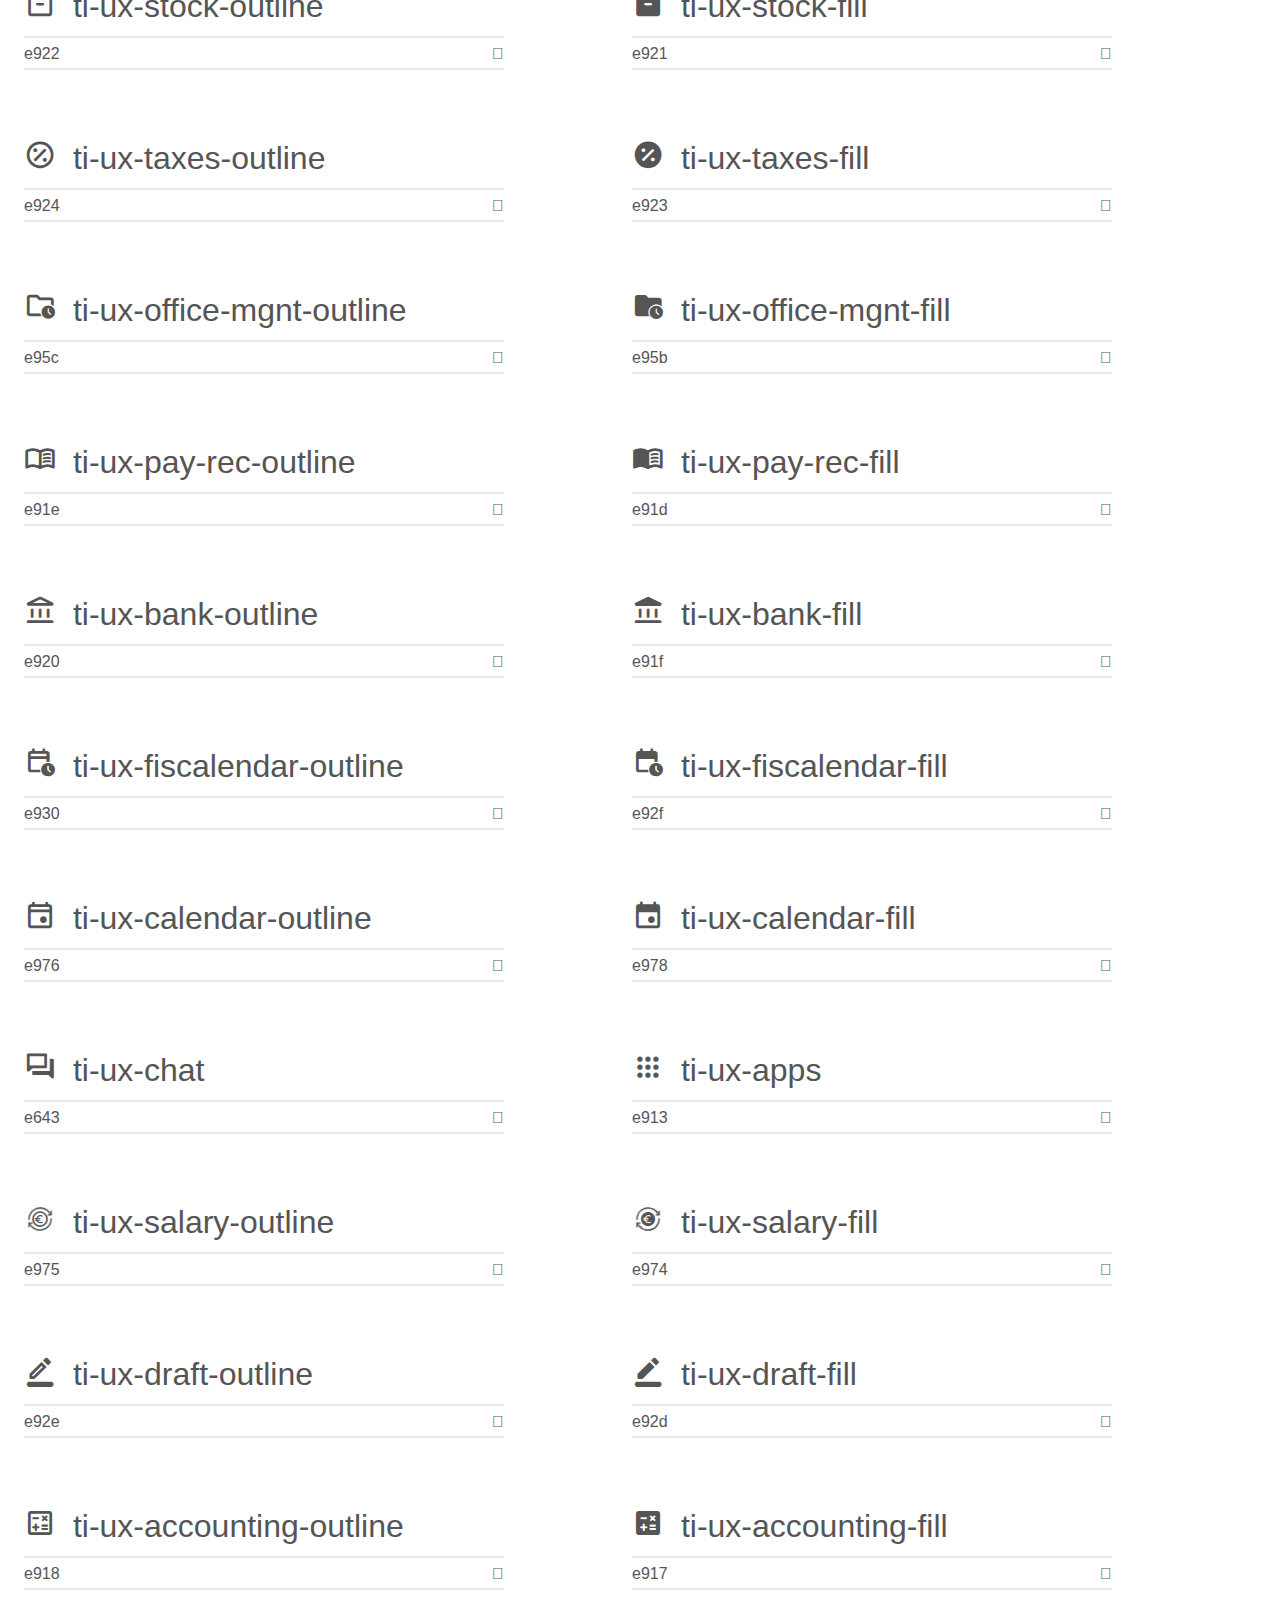
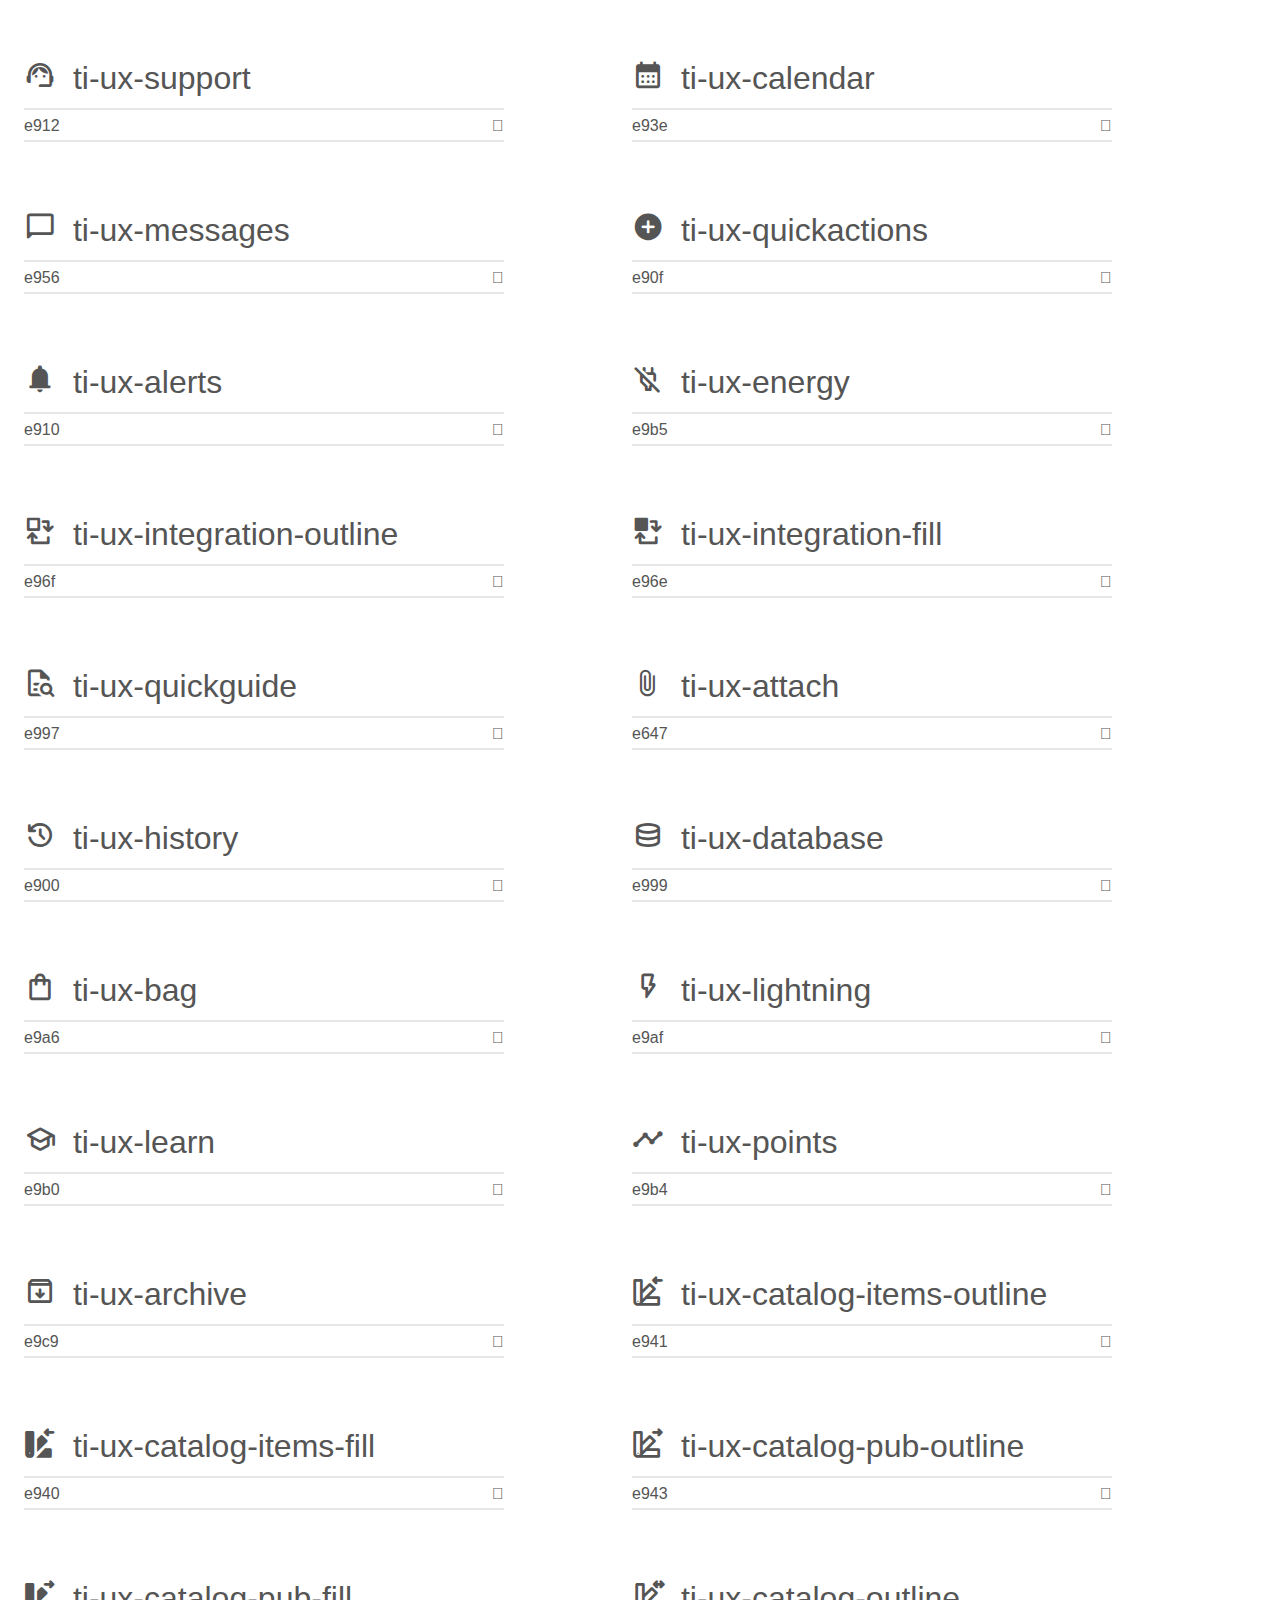
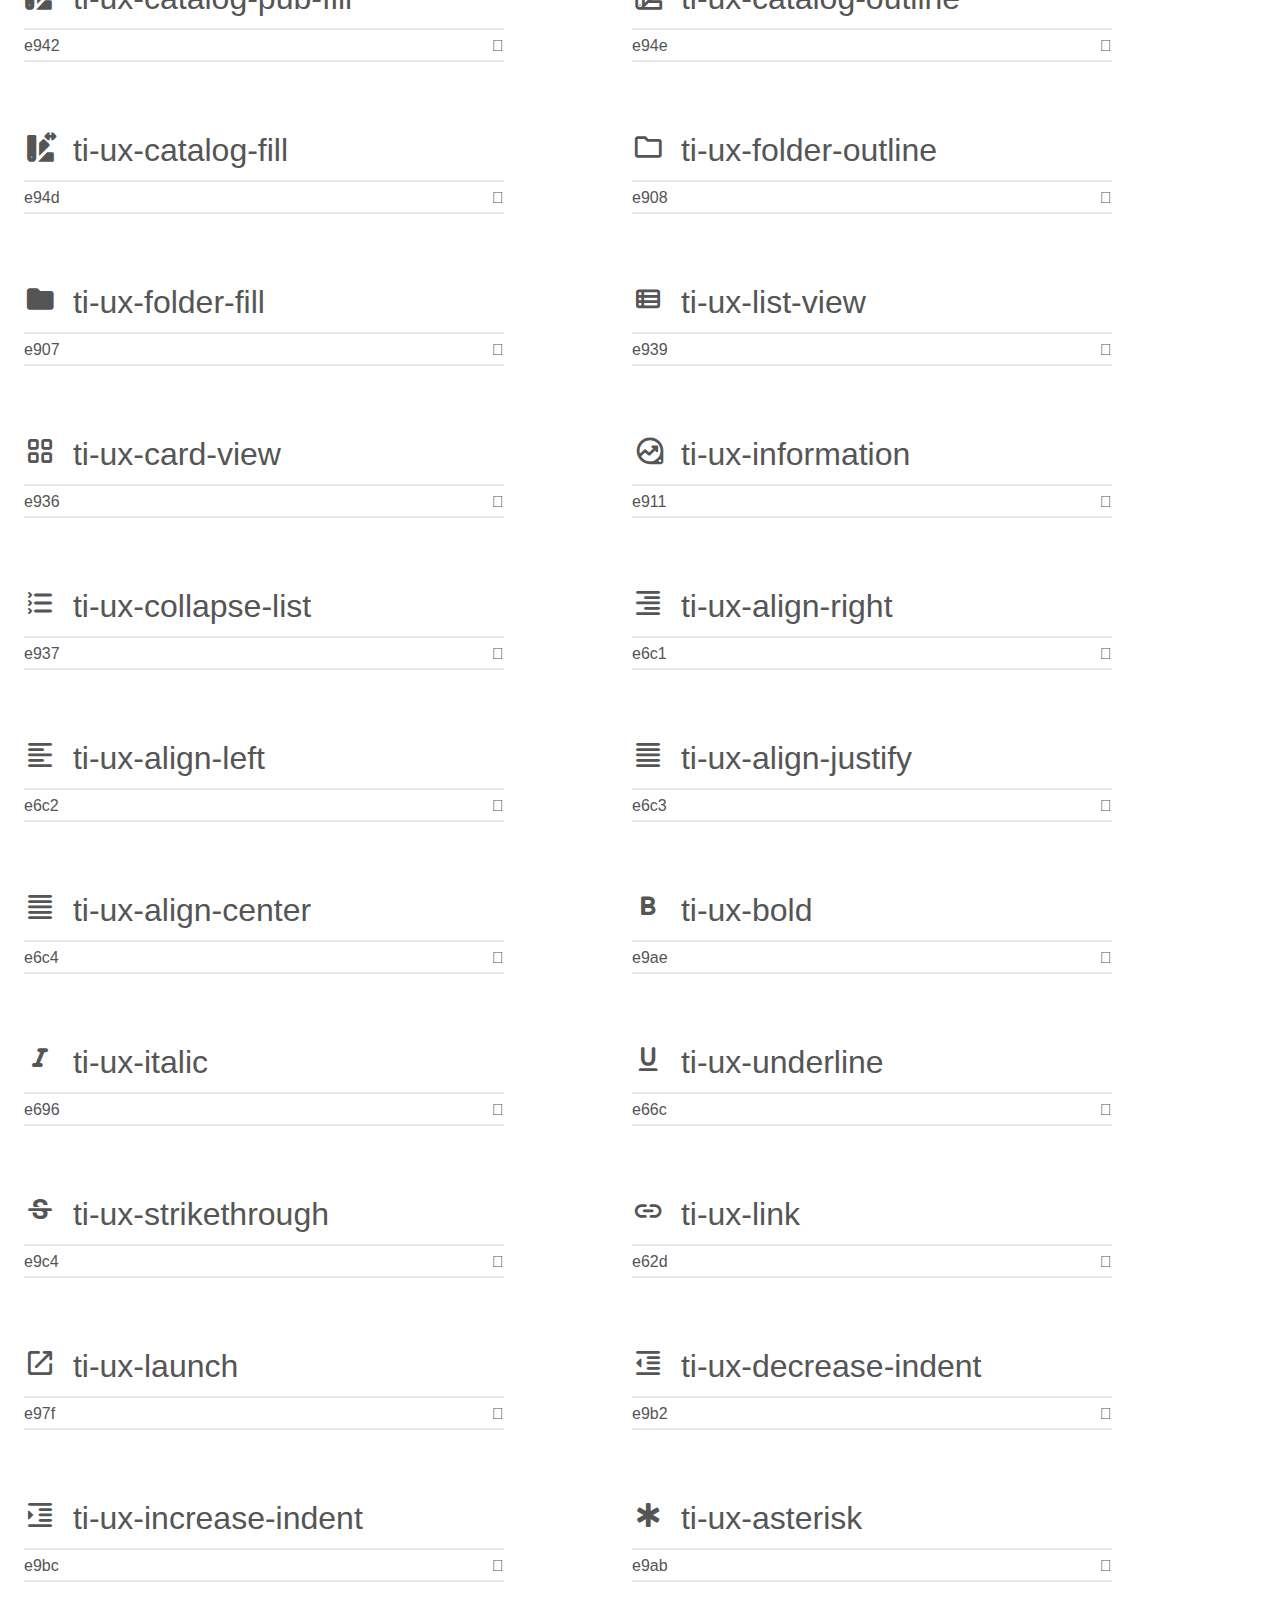
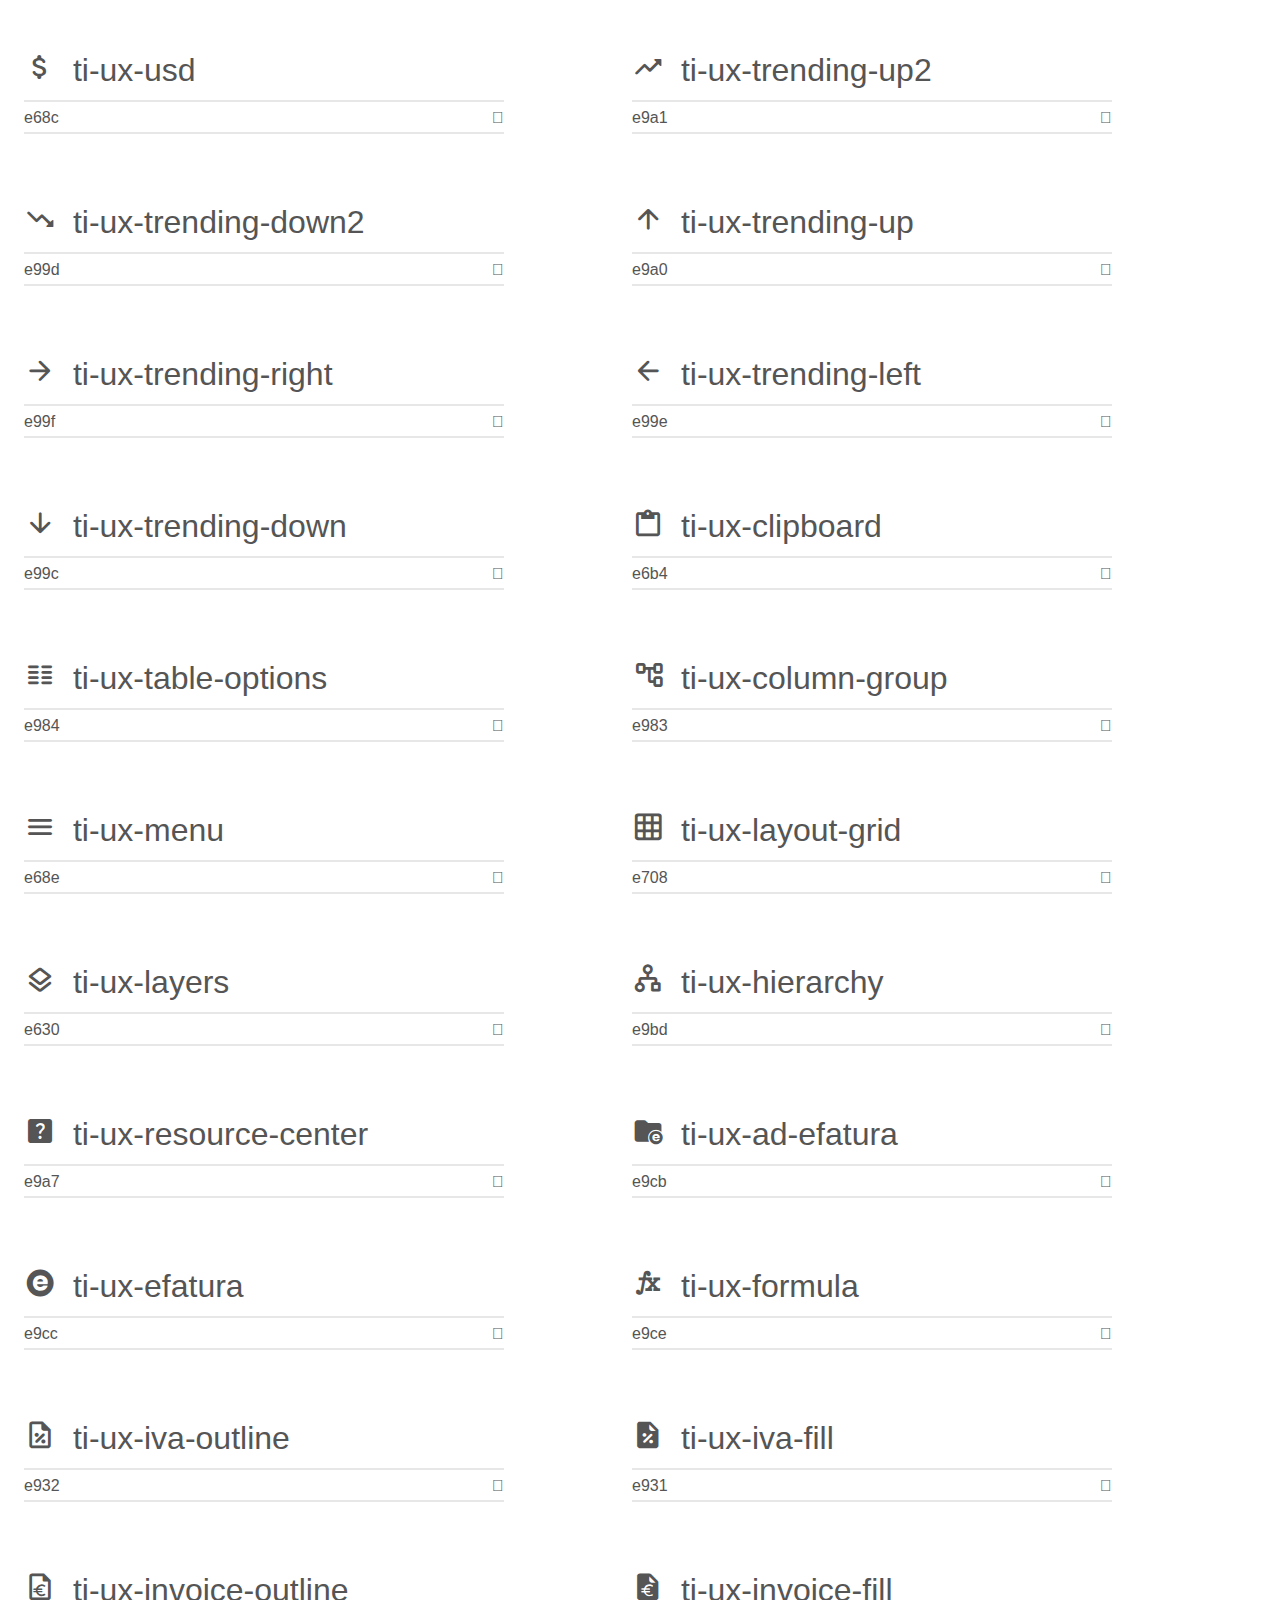
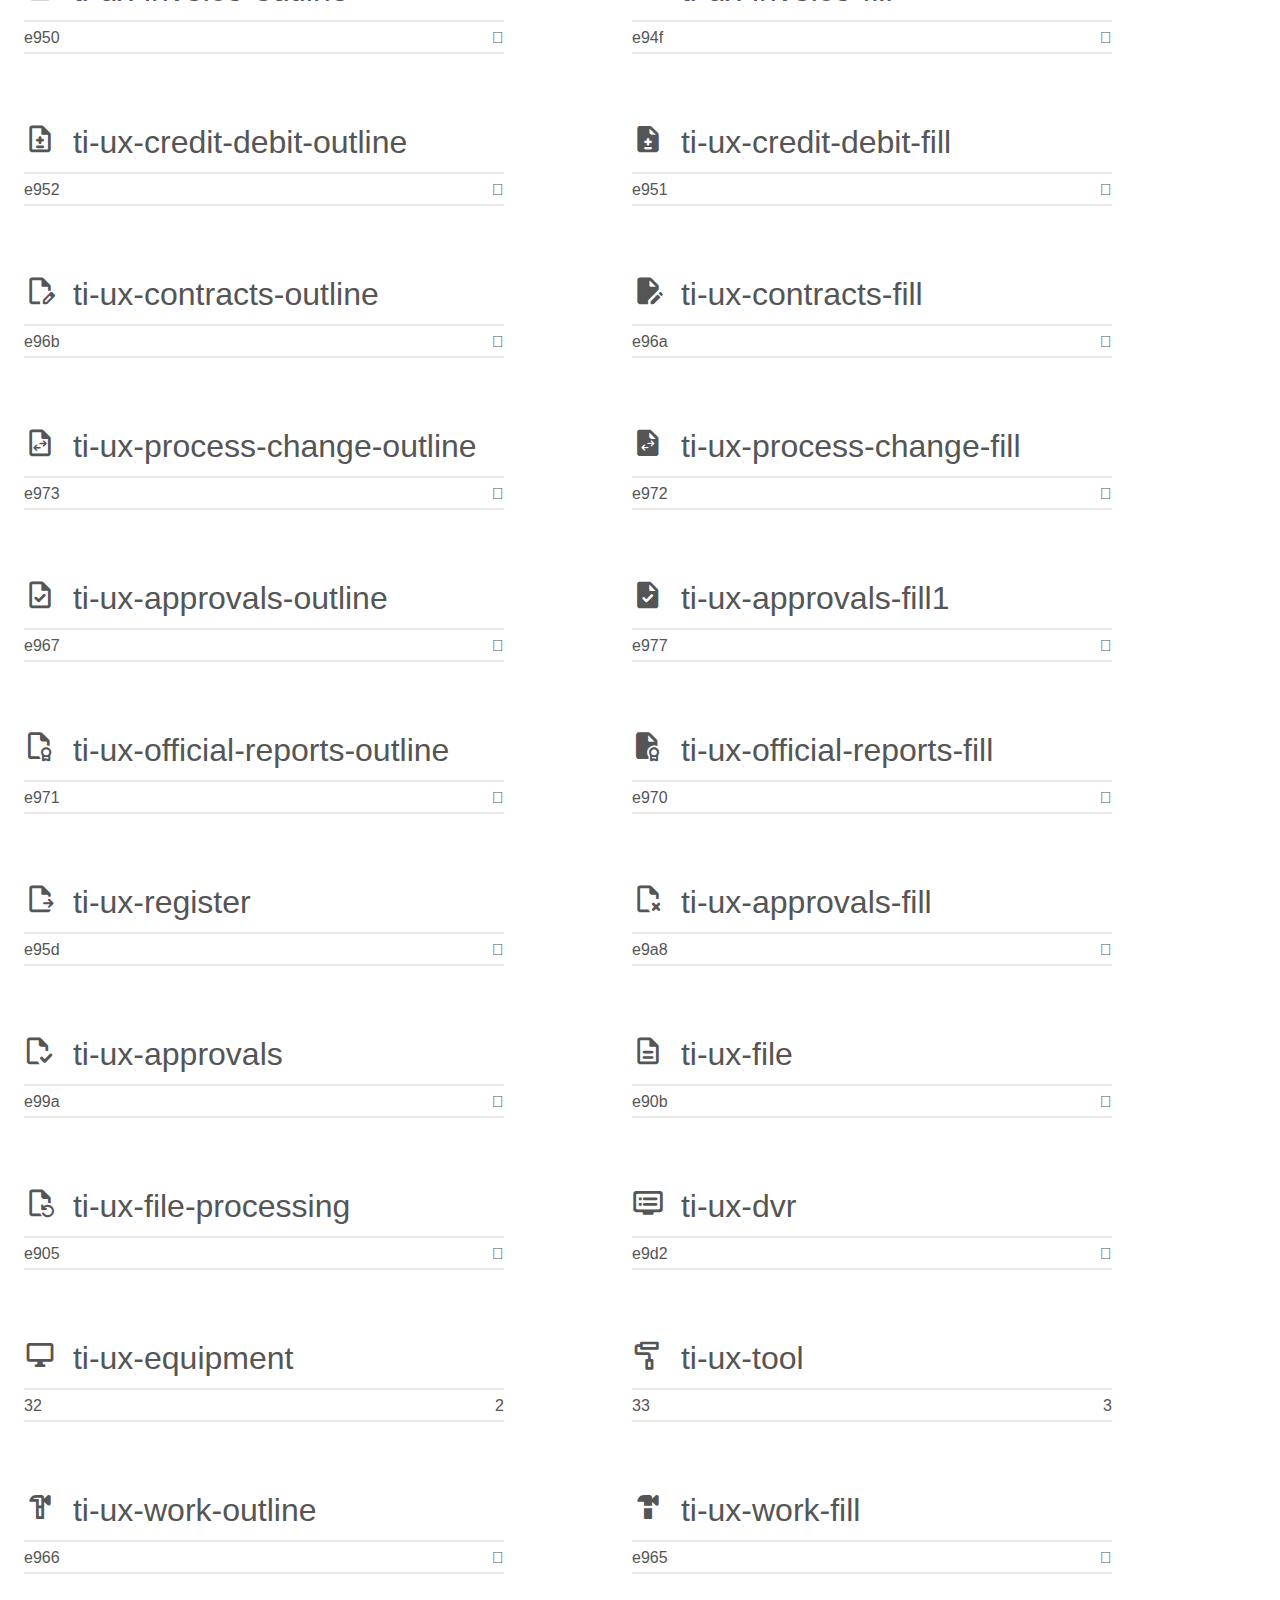
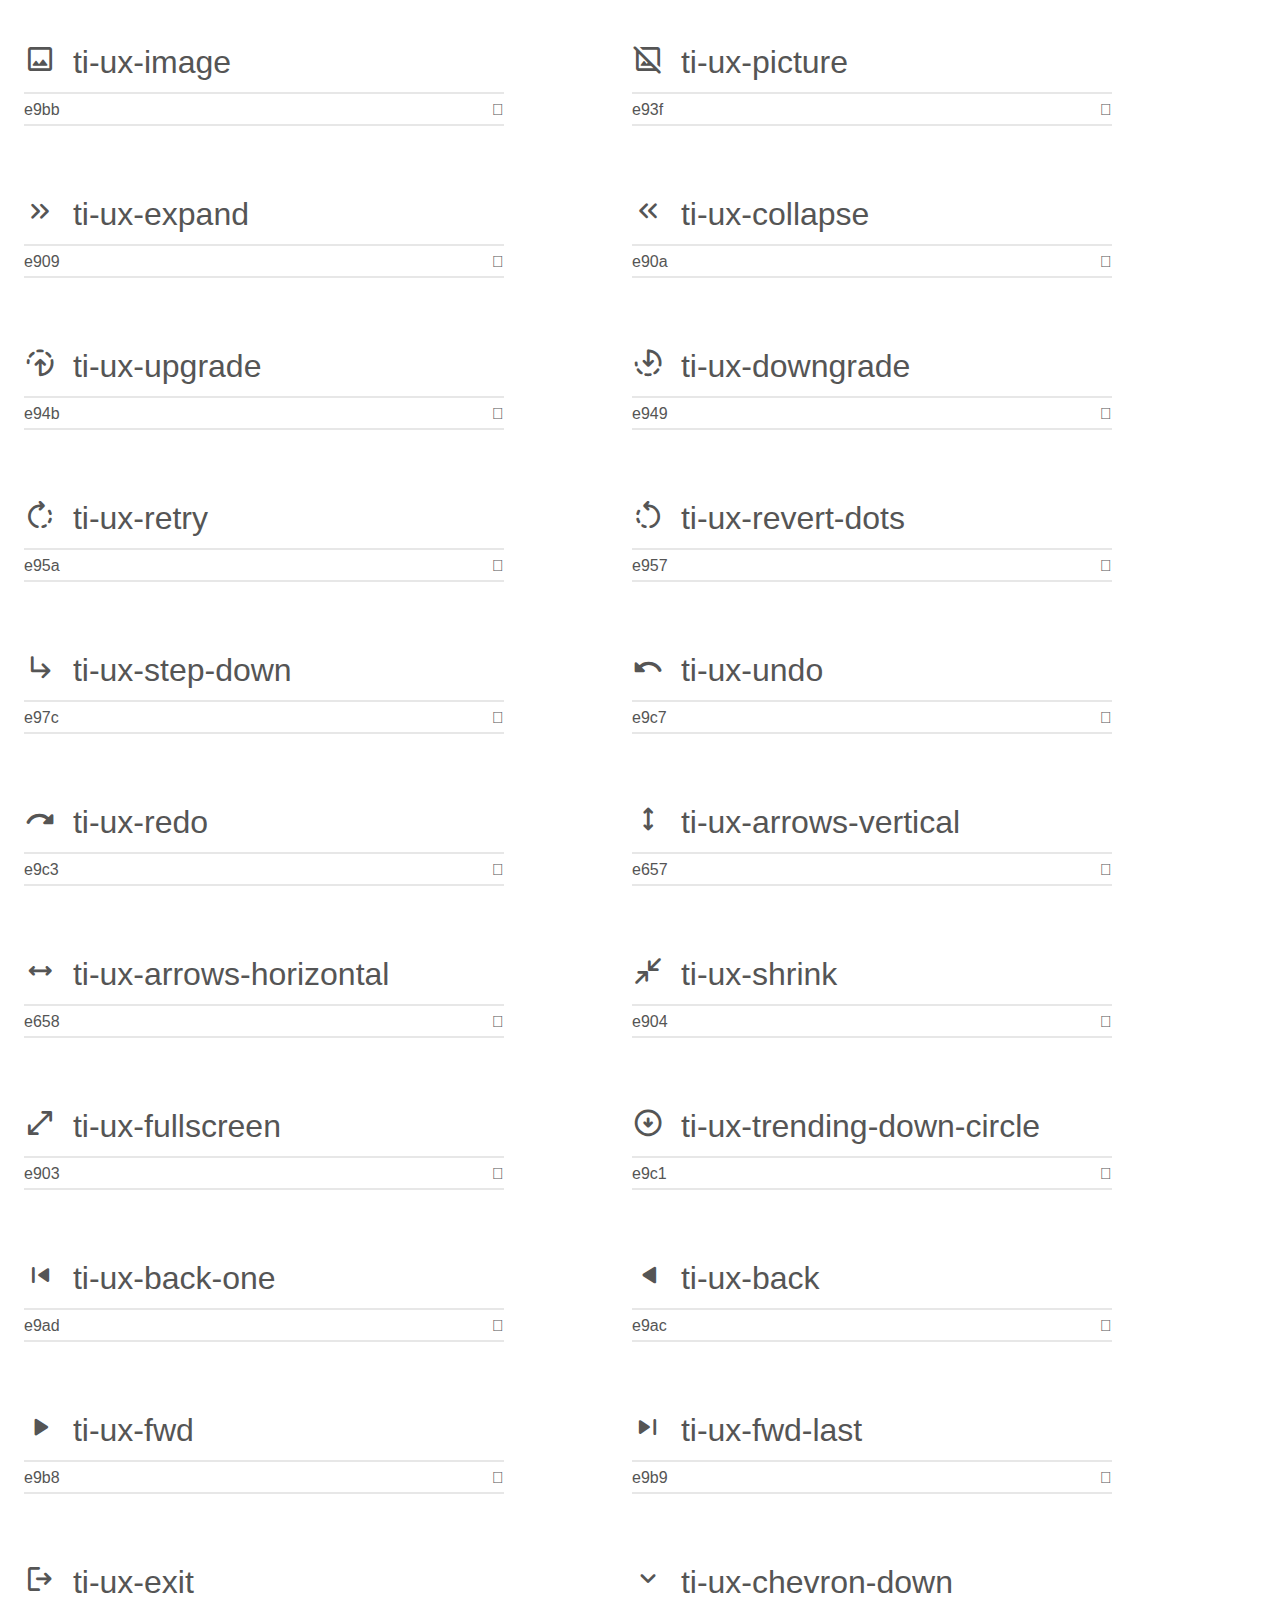
==== commit b3c3298e: "New icons" ====
--- a/index.html
+++ b/index.html
@@ -9,12 +9,68 @@
     <link rel="stylesheet" href="style.css"></head>
 <body>
     <div class="bgc1 clearfix">
-        <h1 class="mhmm mvm"><span class="fgc1">Font Name:</span> pollen <small class="fgc1">(Glyphs:&nbsp;258)</small></h1>
+        <h1 class="mhmm mvm"><span class="fgc1">Font Name:</span> pollen-terial-lithium <small class="fgc1">(Glyphs:&nbsp;263)</small></h1>
     </div>
     <div class="clearfix mhl ptl">
         <h1 class="mvm mtn fgc1">Grid Size: Unknown</h1>
         <div class="glyph fs1">
             <div class="clearfix bshadow0 pbs">
+                <span class="ti-ux-camera-outline"></span>
+                <span class="mls"> ti-ux-camera-outline</span>
+            </div>
+            <fieldset class="fs0 size1of1 clearfix hidden-false">
+                <input type="text" readonly value="e9cf" class="unit size1of2" />
+                <input type="text" maxlength="1" readonly value="&#xe9cf;" class="unitRight size1of2 talign-right" />
+            </fieldset>
+            <div class="fs0 bshadow0 clearfix hidden-true">
+                <span class="unit pvs fgc1">liga: </span>
+                <input type="text" readonly value="" class="liga unitRight" />
+            </div>
+        </div>
+        <div class="glyph fs1">
+            <div class="clearfix bshadow0 pbs">
+                <span class="ti-ux-edit-outline"></span>
+                <span class="mls"> ti-ux-edit-outline</span>
+            </div>
+            <fieldset class="fs0 size1of1 clearfix hidden-false">
+                <input type="text" readonly value="e9d0" class="unit size1of2" />
+                <input type="text" maxlength="1" readonly value="&#xe9d0;" class="unitRight size1of2 talign-right" />
+            </fieldset>
+            <div class="fs0 bshadow0 clearfix hidden-true">
+                <span class="unit pvs fgc1">liga: </span>
+                <input type="text" readonly value="" class="liga unitRight" />
+            </div>
+        </div>
+        <div class="glyph fs1">
+            <div class="clearfix bshadow0 pbs">
+                <span class="ti-ux-trash-outline"></span>
+                <span class="mls"> ti-ux-trash-outline</span>
+            </div>
+            <fieldset class="fs0 size1of1 clearfix hidden-false">
+                <input type="text" readonly value="e9d1" class="unit size1of2" />
+                <input type="text" maxlength="1" readonly value="&#xe9d1;" class="unitRight size1of2 talign-right" />
+            </fieldset>
+            <div class="fs0 bshadow0 clearfix hidden-true">
+                <span class="unit pvs fgc1">liga: </span>
+                <input type="text" readonly value="" class="liga unitRight" />
+            </div>
+        </div>
+        <div class="glyph fs1">
+            <div class="clearfix bshadow0 pbs">
+                <span class="ti-ux-trash"></span>
+                <span class="mls"> ti-ux-trash</span>
+            </div>
+            <fieldset class="fs0 size1of1 clearfix hidden-false">
+                <input type="text" readonly value="e93a" class="unit size1of2" />
+                <input type="text" maxlength="1" readonly value="&#xe93a;" class="unitRight size1of2 talign-right" />
+            </fieldset>
+            <div class="fs0 bshadow0 clearfix hidden-true">
+                <span class="unit pvs fgc1">liga: </span>
+                <input type="text" readonly value="" class="liga unitRight" />
+            </div>
+        </div>
+        <div class="glyph fs1">
+            <div class="clearfix bshadow0 pbs">
                 <span class="ti-ux-view-outline"></span>
                 <span class="mls"> ti-ux-view-outline</span>
             </div>
@@ -351,20 +407,6 @@
         </div>
         <div class="glyph fs1">
             <div class="clearfix bshadow0 pbs">
-                <span class="ti-ux-trash"></span>
-                <span class="mls"> ti-ux-trash</span>
-            </div>
-            <fieldset class="fs0 size1of1 clearfix hidden-false">
-                <input type="text" readonly value="e93a" class="unit size1of2" />
-                <input type="text" maxlength="1" readonly value="&#xe93a;" class="unitRight size1of2 talign-right" />
-            </fieldset>
-            <div class="fs0 bshadow0 clearfix hidden-true">
-                <span class="unit pvs fgc1">liga: </span>
-                <input type="text" readonly value="" class="liga unitRight" />
-            </div>
-        </div>
-        <div class="glyph fs1">
-            <div class="clearfix bshadow0 pbs">
                 <span class="ti-ux-line"></span>
                 <span class="mls"> ti-ux-line</span>
             </div>
@@ -2535,6 +2577,20 @@
         </div>
         <div class="glyph fs1">
             <div class="clearfix bshadow0 pbs">
+                <span class="ti-ux-dvr"></span>
+                <span class="mls"> ti-ux-dvr</span>
+            </div>
+            <fieldset class="fs0 size1of1 clearfix hidden-false">
+                <input type="text" readonly value="e9d2" class="unit size1of2" />
+                <input type="text" maxlength="1" readonly value="&#xe9d2;" class="unitRight size1of2 talign-right" />
+            </fieldset>
+            <div class="fs0 bshadow0 clearfix hidden-true">
+                <span class="unit pvs fgc1">liga: </span>
+                <input type="text" readonly value="" class="liga unitRight" />
+            </div>
+        </div>
+        <div class="glyph fs1">
+            <div class="clearfix bshadow0 pbs">
                 <span class="ti-ux-equipment"></span>
                 <span class="mls"> ti-ux-equipment</span>
             </div>
@@ -3213,6 +3269,20 @@
             <fieldset class="fs0 size1of1 clearfix hidden-false">
                 <input type="text" readonly value="e9a3" class="unit size1of2" />
                 <input type="text" maxlength="1" readonly value="&#xe9a3;" class="unitRight size1of2 talign-right" />
+            </fieldset>
+            <div class="fs0 bshadow0 clearfix hidden-true">
+                <span class="unit pvs fgc1">liga: </span>
+                <input type="text" readonly value="" class="liga unitRight" />
+            </div>
+        </div>
+        <div class="glyph fs1">
+            <div class="clearfix bshadow0 pbs">
+                <span class="ti-ux-badge"></span>
+                <span class="mls"> ti-ux-badge</span>
+            </div>
+            <fieldset class="fs0 size1of1 clearfix hidden-false">
+                <input type="text" readonly value="e9d3" class="unit size1of2" />
+                <input type="text" maxlength="1" readonly value="&#xe9d3;" class="unitRight size1of2 talign-right" />
             </fieldset>
             <div class="fs0 bshadow0 clearfix hidden-true">
                 <span class="unit pvs fgc1">liga: </span>
@@ -3637,7 +3707,7 @@
         </label>
         <input id="testText" type="text" class="phl size1of1 mvl"
         placeholder="Type some text to test..." value=""/>
-        <div id="testDrive" class="ti-" style="font-family: pollen">&nbsp;
+        <div id="testDrive" class="ti-" style="font-family: pollen-terial-lithium">&nbsp;
         </div>
     </div>
     <!--<![endif]-->
--- a/style.css
+++ b/style.css
@@ -1,11 +1,11 @@
 @font-face {
-  font-family: 'pollen';
-  src:  url('fonts/pollen.eot?nn8try');
-  src:  url('fonts/pollen.eot?nn8try#iefix') format('embedded-opentype'),
-    url('fonts/pollen.woff2?nn8try') format('woff2'),
-    url('fonts/pollen.ttf?nn8try') format('truetype'),
-    url('fonts/pollen.woff?nn8try') format('woff'),
-    url('fonts/pollen.svg?nn8try#pollen') format('svg');
+  font-family: 'pollen-terial-lithium';
+  src:  url('fonts/pollen-terial-lithium.eot?pxj6uw');
+  src:  url('fonts/pollen-terial-lithium.eot?pxj6uw#iefix') format('embedded-opentype'),
+    url('fonts/pollen-terial-lithium.woff2?pxj6uw') format('woff2'),
+    url('fonts/pollen-terial-lithium.ttf?pxj6uw') format('truetype'),
+    url('fonts/pollen-terial-lithium.woff?pxj6uw') format('woff'),
+    url('fonts/pollen-terial-lithium.svg?pxj6uw#pollen-terial-lithium') format('svg');
   font-weight: normal;
   font-style: normal;
   font-display: block;
@@ -13,7 +13,7 @@
 
 [class^="ti-"], [class*=" ti-"] {
   /* use !important to prevent issues with browser extensions that change fonts */
-  font-family: 'pollen' !important;
+  font-family: 'pollen-terial-lithium' !important;
   speak: never;
   font-style: normal;
   font-weight: normal;
@@ -26,6 +26,18 @@
   -moz-osx-font-smoothing: grayscale;
 }
 
+.ti-ux-camera-outline:before {
+  content: "\e9cf";
+}
+.ti-ux-edit-outline:before {
+  content: "\e9d0";
+}
+.ti-ux-trash-outline:before {
+  content: "\e9d1";
+}
+.ti-ux-trash:before {
+  content: "\e93a";
+}
 .ti-ux-view-outline:before {
   content: "\e964";
 }
@@ -98,9 +110,6 @@
 .ti-ux-suppliers-fill:before {
   content: "\e95f";
 }
-.ti-ux-trash:before {
-  content: "\e93a";
-}
 .ti-ux-line:before {
   content: "\e906";
 }
@@ -566,6 +575,9 @@
 .ti-ux-file-processing:before {
   content: "\e905";
 }
+.ti-ux-dvr:before {
+  content: "\e9d2";
+}
 .ti-ux-equipment:before {
   content: "\32";
 }
@@ -713,6 +725,9 @@
 .ti-ux-company-deactivated:before {
   content: "\e9a3";
 }
+.ti-ux-badge:before {
+  content: "\e9d3";
+}
 .ti-ux-user:before {
   content: "\e602";
 }
